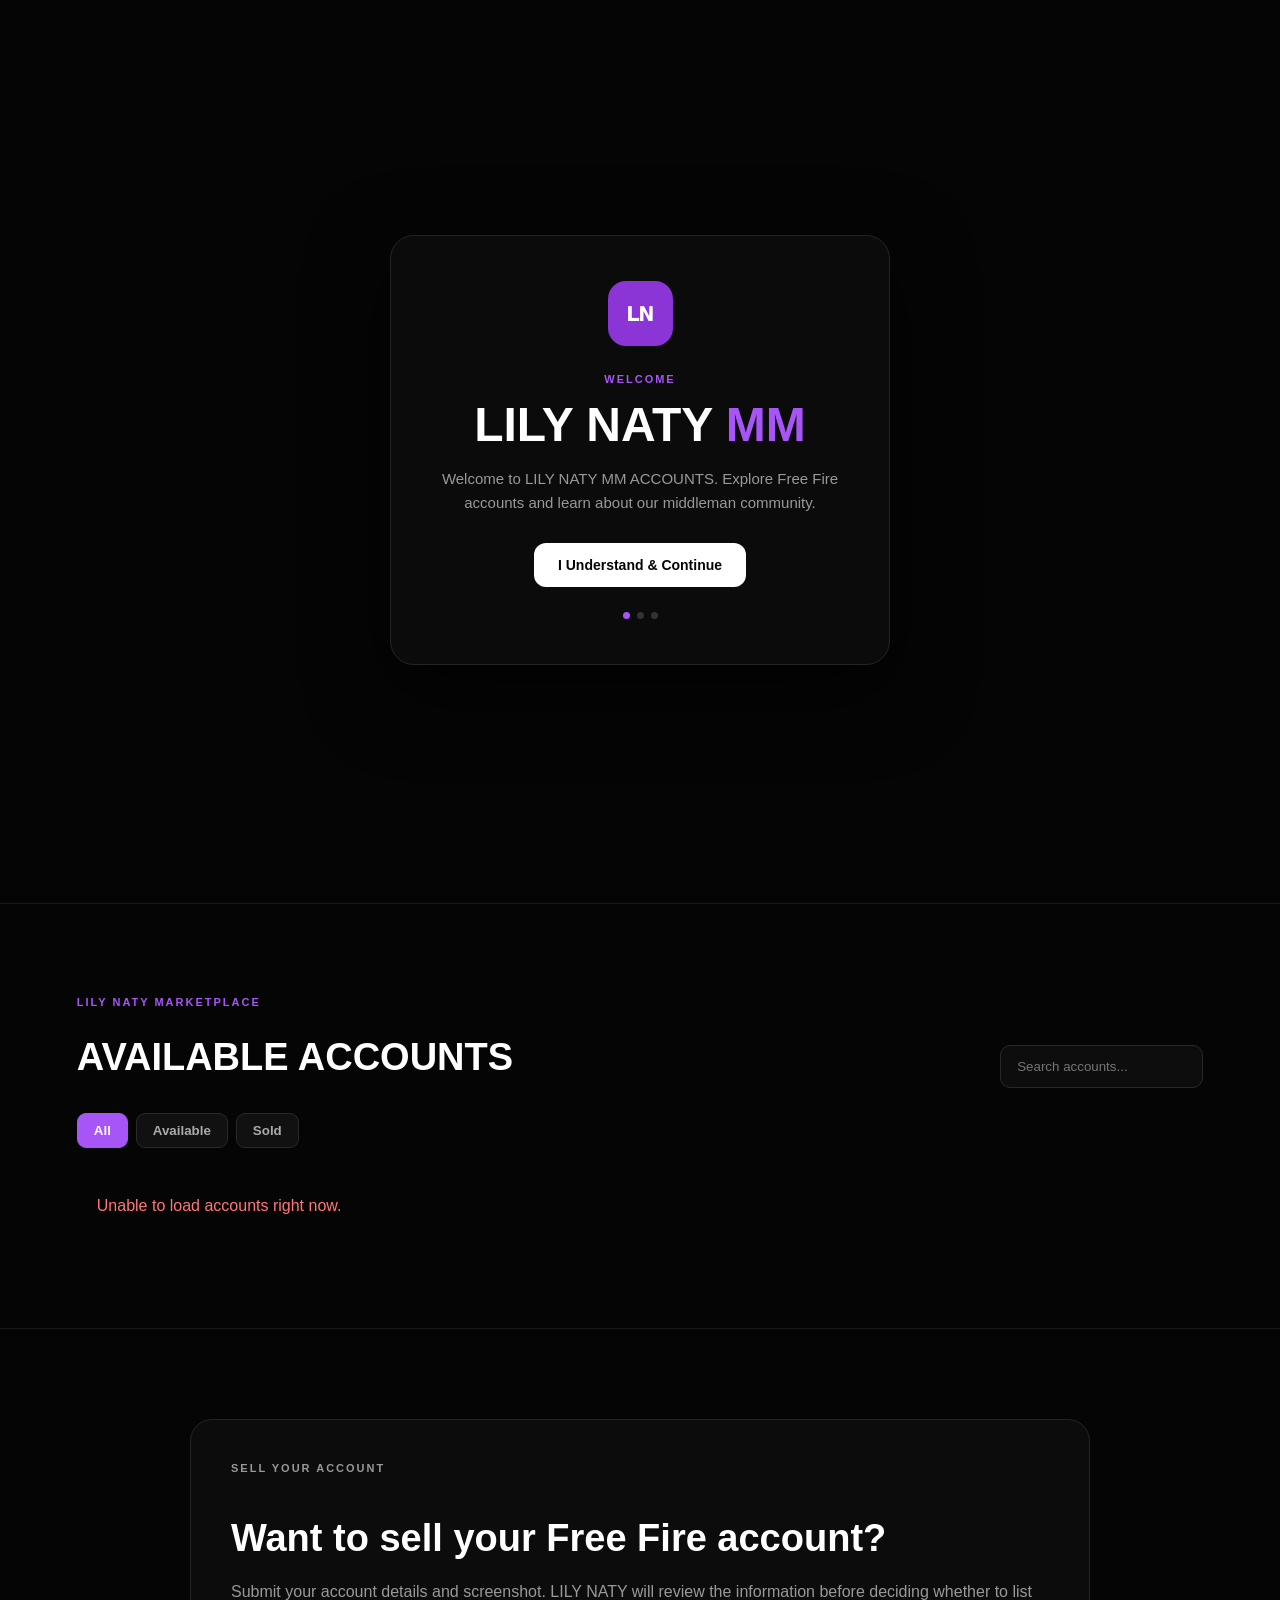
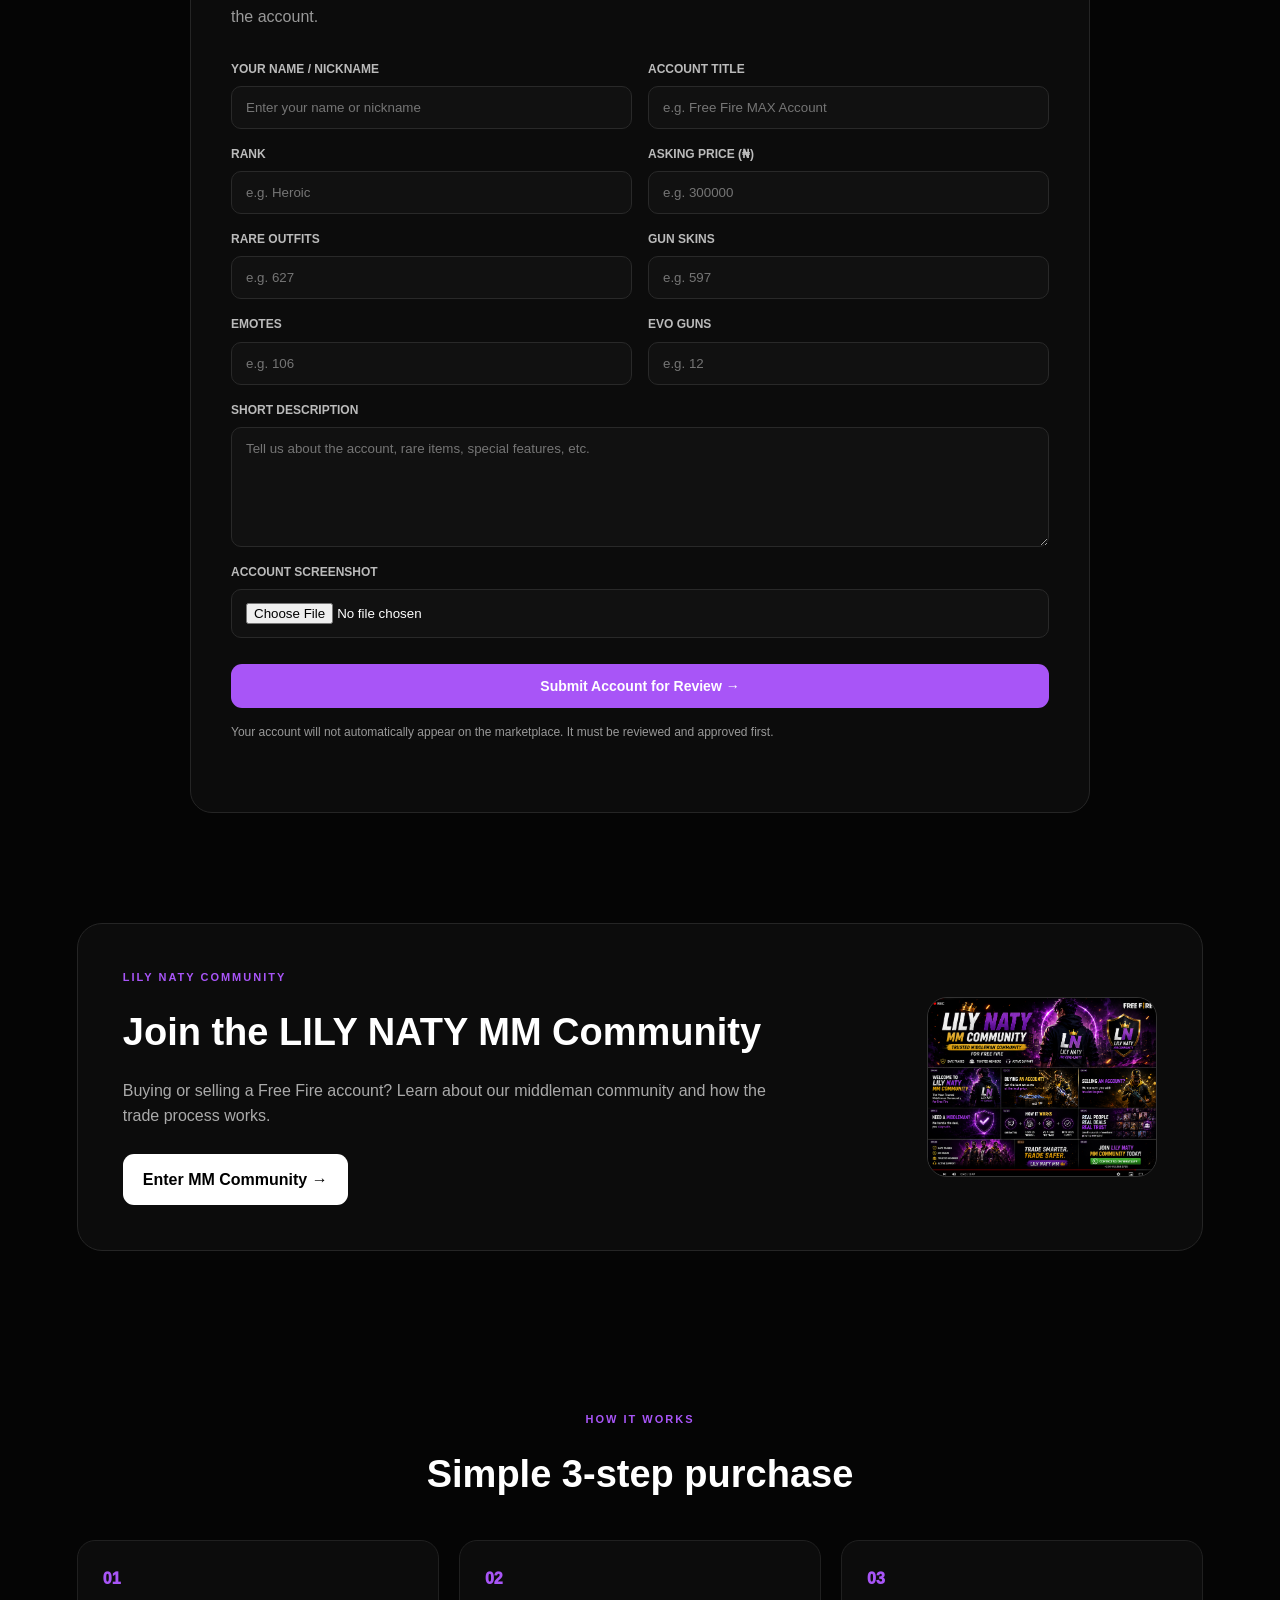
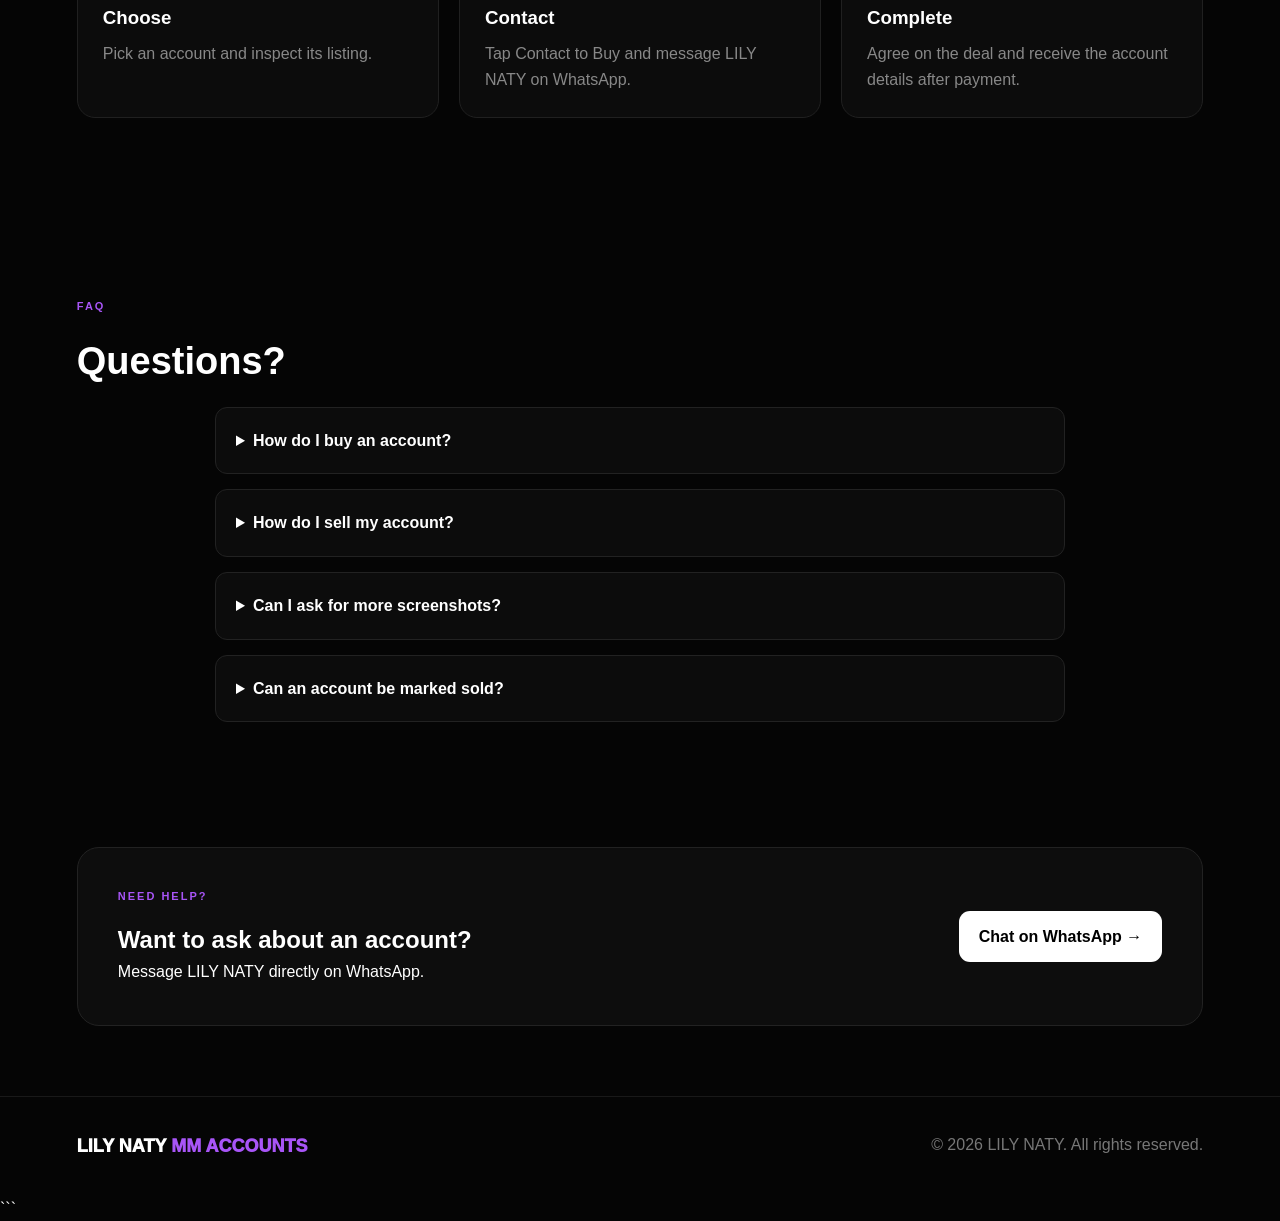
==== index.html @ 83b9478d "Update index.html" ====
```html
<!DOCTYPE html>
<html lang="en">

<head>
  <meta charset="UTF-8">

  <meta
    name="viewport"
    content="width=device-width, initial-scale=1.0"
  >

  <meta
    name="description"
    content="LILY NATY MM ACCOUNTS — Free Fire accounts marketplace."
  >

  <title>LILY NATY MM ACCOUNTS</title>

  <style>

    * {
      box-sizing: border-box;
      margin: 0;
      padding: 0;
    }

    html {
      scroll-behavior: smooth;
    }

    body {
      background: #050505;
      color: #ffffff;
      font-family: Arial, Helvetica, sans-serif;
      line-height: 1.6;
    }

    a {
      color: inherit;
    }

    /* =========================
       ONBOARDING
    ========================== */

    #onboarding {
      position: fixed;
      inset: 0;
      z-index: 99999;

      display: flex;
      align-items: center;
      justify-content: center;

      padding: 20px;
      background: #050505;
    }

    .onboarding-box {
      width: min(500px, 100%);
      padding: 45px 30px;

      text-align: center;

      background: #0b0b0b;

      border: 1px solid #242424;
      border-radius: 24px;

      box-shadow: 0 25px 80px rgba(0, 0, 0, 0.7);
    }

    .onboarding-logo {
      width: 65px;
      height: 65px;

      margin: 0 auto 25px;

      display: flex;
      align-items: center;
      justify-content: center;

      border-radius: 18px;

      background: #8b35d6;
      color: white;

      font-size: 20px;
      font-weight: 1000;
    }

    .onboarding-step {
      display: none;
    }

    .onboarding-step.active {
      display: block;
      animation: onboardingFade 0.3s ease;
    }

    @keyframes onboardingFade {
      from {
        opacity: 0;
        transform: translateY(10px);
      }

      to {
        opacity: 1;
        transform: translateY(0);
      }
    }

    .onboarding-label {
      margin-bottom: 12px;

      color: #a855f7;

      font-size: 11px;
      font-weight: 900;

      letter-spacing: 2px;
    }

    .onboarding-box h1 {
      margin-bottom: 18px;

      font-size: clamp(32px, 8vw, 48px);
      line-height: 1;
    }

    .onboarding-box h1 span {
      color: #a855f7;
    }

    .onboarding-box h2 {
      margin-bottom: 15px;
      font-size: 28px;
    }

    .onboarding-box p {
      max-width: 420px;

      margin: 0 auto 28px;

      color: #999;

      font-size: 15px;
    }

    .onboarding-button {
      padding: 14px 24px;

      border: none;
      border-radius: 12px;

      background: white;
      color: #050505;

      font-size: 14px;
      font-weight: 900;

      cursor: pointer;

      transition: 0.2s;
    }

    .onboarding-button:hover {
      background: #a855f7;
      color: white;

      transform: translateY(-2px);
    }

    .onboarding-dots {
      display: flex;
      justify-content: center;

      gap: 7px;
      margin-top: 25px;
    }

    .onboarding-dot {
      width: 7px;
      height: 7px;

      border-radius: 50%;
      background: #333;
    }

    .onboarding-dot.active {
      background: #a855f7;
    }

    /* =========================
       HEADER
    ========================== */

    header {
      position: sticky;
      top: 0;
      z-index: 1000;

      display: flex;
      align-items: center;
      justify-content: space-between;

      gap: 20px;
      padding: 18px 6%;

      background: rgba(5, 5, 5, 0.95);

      border-bottom: 1px solid #1c1c1c;

      backdrop-filter: blur(12px);
    }

    .brand {
      text-decoration: none;

      color: white;

      font-weight: 1000;
      font-size: 18px;
    }

    .brand span {
      color: #a855f7;
    }

    nav {
      display: flex;
      gap: 22px;
    }

    nav a {
      text-decoration: none;

      color: #999;

      font-size: 14px;
      font-weight: 700;

      transition: 0.2s;
    }

    nav a:hover {
      color: white;
    }

    .wa-btn {
      padding: 10px 16px;

      border-radius: 10px;

      background: white;
      color: black;

      text-decoration: none;

      font-size: 13px;
      font-weight: 900;
    }

    /* =========================
       GENERAL BUTTONS
    ========================== */

    .primary,
    .secondary {
      display: inline-flex;

      align-items: center;
      justify-content: center;

      padding: 13px 20px;

      border-radius: 11px;

      text-decoration: none;

      font-weight: 900;

      transition: 0.2s;
    }

    .primary {
      background: white;
      color: black;
    }

    .secondary {
      border: 1px solid #333;
      color: white;
    }

    .primary:hover,
    .secondary:hover {
      transform: translateY(-2px);
    }

    /* =========================
       HERO
    ========================== */

    .hero {
      min-height: 620px;

      padding: 100px 7%;

      display: flex;
      align-items: center;
      justify-content: space-between;

      gap: 50px;
    }

    .hero-copy {
      max-width: 650px;
    }

    .eyebrow {
      margin-bottom: 15px;

      color: #a855f7;

      font-size: 11px;
      font-weight: 900;

      letter-spacing: 2px;
    }

    .hero h1 {
      margin-bottom: 25px;

      font-size: clamp(45px, 8vw, 90px);

      line-height: 0.95;
    }

    .hero h1 b {
      color: #a855f7;
    }

    .hero p:not(.eyebrow) {
      max-width: 550px;

      color: #aaa;

      font-size: 16px;
    }

    .hero-actions {
      display: flex;

      gap: 12px;

      margin-top: 30px;

      flex-wrap: wrap;
    }

    /* =========================
       VISITOR COUNTER
    ========================== */

    .visitor-counter {
      display: inline-flex;

      align-items: center;
      gap: 8px;

      margin-top: 18px;
      padding: 8px 13px;

      background: #0d0d0d;

      border: 1px solid #292929;
      border-radius: 999px;

      color: #999;

      font-size: 12px;
      font-weight: 700;
    }

    .visitor-counter strong {
      color: #a855f7;
      font-size: 13px;
    }

    .visitor-counter #visitor-count {
      color: white;
      font-weight: 900;
    }

    .hero-art {
      color: #111;

      font-size: clamp(50px, 10vw, 110px);

      font-weight: 1000;

      line-height: 0.8;

      -webkit-text-stroke: 1px #333;
    }

    /* =========================
       TRUST
    ========================== */

    .trust {
      display: grid;

      grid-template-columns: repeat(4, 1fr);

      gap: 15px;

      padding: 25px 6%;

      border-top: 1px solid #191919;
      border-bottom: 1px solid #191919;
    }

    .trust > div {
      display: flex;

      align-items: center;

      gap: 12px;
    }

    .trust strong {
      color: #a855f7;
      font-size: 22px;
    }

    .trust span {
      display: flex;
      flex-direction: column;
    }

    .trust small {
      color: #777;
      font-size: 11px;
    }

    /* =========================
       ACCOUNTS
    ========================== */

    .accounts-section,
    .how,
    .faq {
      padding: 90px 6%;
    }

    .section-heading {
      display: flex;

      align-items: end;
      justify-content: space-between;

      gap: 25px;

      margin-bottom: 25px;
    }

    .section-heading h2,
    .how h2,
    .faq h2 {
      font-size: 38px;
    }

    #search {
      padding: 13px 16px;

      background: #0d0d0d;

      border: 1px solid #292929;
      border-radius: 10px;

      color: white;

      outline: none;
    }

    .filters {
      display: flex;

      gap: 8px;

      margin-bottom: 25px;
    }

    .filter {
      padding: 9px 16px;

      background: #111;

      border: 1px solid #292929;
      border-radius: 9px;

      color: #aaa;

      cursor: pointer;

      font-weight: 800;
    }

    .filter.active {
      background: #a855f7;
      border-color: #a855f7;
      color: white;
    }

    .grid {
      display: grid;

      grid-template-columns:
        repeat(auto-fit, minmax(250px, 1fr));

      gap: 20px;
    }

    .grid article {
      overflow: hidden;

      background: #0c0c0c;

      border: 1px solid #202020;
      border-radius: 18px;
    }

    .grid img {
      width: 100%;
      display: block;
    }

    .card-body {
      padding: 20px;
    }

    .card-top {
      display: flex;
      justify-content: space-between;

      margin-bottom: 10px;
    }

    .badge {
      font-size: 10px;
      font-weight: 900;
    }

    .available {
      color: #7cffad;
    }

    .sold {
      color: #ff7777;
    }

    .price {
      margin-top: 15px;

      font-size: 20px;
      font-weight: 1000;
    }

    .card-actions button {
      margin-top: 15px;

      padding: 10px 15px;

      border: none;
      border-radius: 9px;

      cursor: pointer;

      font-weight: 900;
    }

    .empty {
      margin-top: 25px;
      color: #777;
    }

    /* =========================
       SELL ACCOUNT
    ========================== */

    .sell-section {
      padding: 90px 6%;

      border-top: 1px solid #191919;
    }

    .sell-box {
      max-width: 900px;

      margin: auto;
      padding: 40px;

      background: #0c0c0c;

      border: 1px solid #252525;
      border-radius: 22px;
    }

    .sell-box h2 {
      margin-bottom: 10px;
      font-size: 38px;
    }

    .sell-box > p {
      color: #999;
      margin-bottom: 30px;
    }

    .sell-form {
      display: grid;

      grid-template-columns: 1fr 1fr;

      gap: 16px;
    }

    .sell-field {
      display: flex;
      flex-direction: column;

      gap: 7px;
    }

    .sell-field.full {
      grid-column: 1 / -1;
    }

    .sell-field label {
      color: #bbb;

      font-size: 12px;
      font-weight: 800;
    }

    .sell-field input,
    .sell-field textarea,
    .sell-field select {
      width: 100%;

      padding: 13px 14px;

      background: #111;

      border: 1px solid #292929;
      border-radius: 10px;

      color: white;

      outline: none;

      font-family: inherit;
    }

    .sell-field textarea {
      min-height: 120px;
      resize: vertical;
    }

    .sell-field input:focus,
    .sell-field textarea:focus,
    .sell-field select:focus {
      border-color: #a855f7;
    }

    .sell-submit {
      grid-column: 1 / -1;

      margin-top: 10px;

      padding: 14px 20px;

      border: none;
      border-radius: 11px;

      background: #a855f7;
      color: white;

      font-weight: 900;
      font-size: 14px;

      cursor: pointer;

      transition: 0.2s;
    }

    .sell-submit:hover {
      background: #9333d9;
      transform: translateY(-2px);
    }

    .sell-note {
      margin-top: 15px;

      color: #666;

      font-size: 12px;
    }

    .sell-success {
      display: none;

      margin-top: 20px;
      padding: 15px;

      background: rgba(124, 255, 173, 0.08);

      border: 1px solid #28704a;
      border-radius: 12px;

      color: #7cffad;

      font-weight: 700;
    }

    /* =========================
       COMMUNITY
    ========================== */

    .community-banner {
      margin: 20px 6% 70px;

      padding: 45px;

      display: flex;

      align-items: center;
      justify-content: space-between;

      gap: 30px;

      background: #0c0c0c;

      border: 1px solid #252525;
      border-radius: 25px;
    }

    .community-content {
      max-width: 650px;
    }

    .community-content h2 {
      margin-bottom: 15px;
      font-size: 38px;
    }

    .community-content p:not(.eyebrow) {
      margin-bottom: 25px;
      color: #aaa;
    }

    .community-icon {
      width: 230px;
      height: 180px;

      overflow: hidden;

      border: 1px solid #333;
      border-radius: 20px;
    }

    .community-icon img {
      width: 100%;
      height: 100%;

      display: block;

      object-fit: cover;
    }

    /* =========================
       HOW IT WORKS
    ========================== */

    .how {
      text-align: center;
    }

    .steps {
      display: grid;

      grid-template-columns: repeat(3, 1fr);

      gap: 20px;

      margin-top: 35px;

      text-align: left;
    }

    .steps article {
      padding: 25px;

      background: #0c0c0c;

      border: 1px solid #202020;
      border-radius: 18px;
    }

    .steps span {
      color: #a855f7;
      font-weight: 1000;
    }

    .steps h3 {
      margin: 12px 0 8px;
    }

    .steps p {
      color: #888;
    }

    /* =========================
       FAQ
    ========================== */

    .faq details {
      max-width: 850px;

      margin: 15px auto;

      padding: 20px;

      background: #0c0c0c;

      border: 1px solid #222;
      border-radius: 12px;
    }

    .faq summary {
      cursor: pointer;
      font-weight: 900;
    }

    .faq details p {
      margin-top: 12px;
      color: #999;
    }

    /* =========================
       CONTACT
    ========================== */

    .contact-banner {
      margin: 20px 6% 70px;

      padding: 40px;

      display: flex;

      align-items: center;
      justify-content: space-between;

      gap: 20px;

      background: #0d0d0d;

      border: 1px solid #222;
      border-radius: 22px;
    }

    /* =========================
       FOOTER
    ========================== */

    footer {
      padding: 35px 6%;

      display: flex;

      justify-content: space-between;

      gap: 15px;

      border-top: 1px solid #191919;

      color: #777;
    }

    /* =========================
       MODAL
    ========================== */

    #modal {
      position: fixed;

      inset: 0;

      z-index: 5000;

      display: none;

      align-items: center;
      justify-content: center;

      padding: 20px;

      background: rgba(0, 0, 0, 0.8);
    }

    #modal.open {
      display: flex;
    }

    .modal-card {
      position: relative;

      width: min(850px, 100%);

      max-height: 90vh;

      overflow: auto;

      padding: 20px;

      background: #0c0c0c;

      border: 1px solid #333;
      border-radius: 20px;
    }

    .modal-card > img {
      width: 100%;

      max-height: 450px;

      object-fit: contain;
    }

    .close {
      position: absolute;

      top: 12px;
      right: 12px;

      z-index: 2;

      width: 38px;
      height: 38px;

      border: none;
      border-radius: 50%;

      background: white;
      color: black;

      font-size: 25px;

      cursor: pointer;
    }

    .modal-info {
      padding: 20px 5px 5px;
    }

    /* =========================
       MOBILE
    ========================== */

    @media (max-width: 800px) {

      nav {
        display: none;
      }

      .hero {
        flex-direction: column;

        align-items: flex-start;

        padding-top: 70px;
      }

      .hero-art {
        display: none;
      }

      .trust {
        grid-template-columns: 1fr 1fr;
      }

      .community-banner {
        flex-direction: column;

        align-items: flex-start;

        padding: 30px;
      }

      .community-icon {
        width: 100%;
        height: 220px;
      }

      .steps {
        grid-template-columns: 1fr;
      }

      .contact-banner {
        flex-direction: column;

        align-items: flex-start;
      }

      footer {
        flex-direction: column;
      }

      .sell-form {
        grid-template-columns: 1fr;
      }

      .sell-field.full {
        grid-column: auto;
      }
    }

    @media (max-width: 500px) {

      .trust {
        grid-template-columns: 1fr;
      }

      .section-heading {
        flex-direction: column;
        align-items: flex-start;
      }

      #search {
        width: 100%;
      }

      .community-content h2 {
        font-size: 29px;
      }

      .hero {
        min-height: 550px;
      }

      .sell-box {
        padding: 25px;
      }
    }

  </style>

</head>

<body>

  <!-- =========================
       ONBOARDING
  ========================== -->

  <div id="onboarding">

    <div class="onboarding-box">

      <div class="onboarding-step active">

        <div class="onboarding-logo">
          LN
        </div>

        <div class="onboarding-label">
          WELCOME
        </div>

        <h1>
          LILY NATY <span>MM</span>
        </h1>

        <p>
          Welcome to LILY NATY MM ACCOUNTS.
          Explore Free Fire accounts and learn about
          our middleman community.
        </p>

        <button
          class="onboarding-button"
          onclick="nextOnboarding()"
        >
          I Understand & Continue
        </button>

      </div>

      <div class="onboarding-step">

        <div class="onboarding-label">
          MM COMMUNITY
        </div>

        <h2>
          How Our MM Works
        </h2>

        <p>
          A middleman helps coordinate communication
          between the buyer and seller during an agreed
          trade. Always confirm account details and
          trade terms before proceeding.
        </p>

        <button
          class="onboarding-button"
          onclick="nextOnboarding()"
        >
          Next →
        </button>

      </div>

      <div class="onboarding-step">

        <div class="onboarding-label">
          READY
        </div>

        <h2>
          You're All Set
        </h2>

        <p>
          Browse available accounts, check their details,
          or visit the LILY NATY MM Community.
        </p>

        <button
          class="onboarding-button"
          onclick="finishOnboarding()"
        >
          Enter LILY NATY MM →
        </button>

      </div>

      <div class="onboarding-dots">

        <span class="onboarding-dot active"></span>
        <span class="onboarding-dot"></span>
        <span class="onboarding-dot"></span>

      </div>

    </div>

  </div>

  <!-- =========================
       HEADER
  ========================== -->

  <header>

    <a class="brand" href="#home">
      LILY NATY <span>MM ACCOUNTS</span>
    </a>

    <nav>

      <a href="#home">Home</a>

      <a href="#accounts">Accounts</a>

      <a href="#sell">Sell Account</a>

      <a href="#community">MM Community</a>

      <a href="#how">How It Works</a>

      <a href="#faq">FAQ</a>

    </nav>

    <a
      class="wa-btn"
      data-whatsapp
      href="#"
    >
      WhatsApp
    </a>

  </header>

  <!-- =========================
       HERO
  ========================== -->

  <section id="home" class="hero">

    <div class="hero-copy">

      <p class="eyebrow">
        TRUSTED • FAST • FREE FIRE ONLY
      </p>

      <h1>
        PREMIUM <b>FREE FIRE</b><br>
        ACCOUNTS
      </h1>

      <p>
        Browse available accounts, check the screenshots
        and contact LILY NATY directly to buy.
      </p>

      <div class="hero-actions">

        <a
          class="primary"
          href="#accounts"
        >
          View Accounts
        </a>

        <a
          class="secondary"
          href="#sell"
        >
          Sell Your Account →
        </a>

        <a
          class="secondary"
          data-whatsapp
          href="#"
        >
          Contact on WhatsApp
        </a>

      </div>

      <!-- VISITOR COUNTER -->

      <div class="visitor-counter">
        👥 <strong>Visitors:</strong>
        <span id="visitor-count">Loading...</span>
      </div>

    </div>

    <div class="hero-art">
      FREE<br>
      FIRE
    </div>

  </section>

  <!-- =========================
       TRUST
  ========================== -->

  <section class="trust">

    <div>
      <strong>✓</strong>

      <span>
        <b>Verified Listings</b>
        <small>Account details shown clearly</small>
      </span>
    </div>

    <div>
      <strong>⚡</strong>

      <span>
        <b>Fast Response</b>
        <small>Contact directly on WhatsApp</small>
      </span>
    </div>

    <div>
      <strong>₦</strong>

      <span>
        <b>Clear Prices</b>
        <small>No hidden price on listings</small>
      </span>
    </div>

    <div>
      <strong>◉</strong>

      <span>
        <b>Free Fire Only</b>
        <small>Focused marketplace</small>
      </span>
    </div>

  </section>

  <!-- =========================
       ACCOUNTS
  ========================== -->

  <section
    id="accounts"
    class="accounts-section"
  >

    <div class="section-heading">

      <div>

        <p class="eyebrow">
          LILY NATY MARKETPLACE
        </p>

        <h2>
          AVAILABLE ACCOUNTS
        </h2>

      </div>

      <input
        id="search"
        type="search"
        placeholder="Search accounts..."
      >

    </div>

    <div class="filters">

      <button
        class="filter active"
        data-filter="all"
      >
        All
      </button>

      <button
        class="filter"
        data-filter="available"
      >
        Available
      </button>

      <button
        class="filter"
        data-filter="sold"
      >
        Sold
      </button>

    </div>

    <div
      id="accountGrid"
      class="grid"
    ></div>

    <p
      id="empty"
      class="empty"
      hidden
    >
      No accounts match your search.
    </p>

  </section>

  <!-- =========================
       SELL YOUR ACCOUNT
  ========================== -->

  <section
    id="sell"
    class="sell-section"
  >

    <div class="sell-box">

      <p class="eyebrow">
        SELL YOUR ACCOUNT
      </p>

      <h2>
        Want to sell your Free Fire account?
      </h2>

      <p>
        Submit your account details and screenshot.
        LILY NATY will review the information before
        deciding whether to list the account.
      </p>

      <form
        class="sell-form"
        id="sellerForm"
      >

        <div class="sell-field">

          <label for="sellerName">
            YOUR NAME / NICKNAME
          </label>

          <input
            id="sellerName"
            type="text"
            placeholder="Enter your name or nickname"
            required
          >

        </div>

        <div class="sell-field">

          <label for="accountTitle">
            ACCOUNT TITLE
          </label>

          <input
            id="accountTitle"
            type="text"
            placeholder="e.g. Free Fire MAX Account"
            required
          >

        </div>

        <div class="sell-field">

          <label for="accountRank">
            RANK
          </label>

          <input
            id="accountRank"
            type="text"
            placeholder="e.g. Heroic"
            required
          >

        </div>

        <div class="sell-field">

          <label for="accountPrice">
            ASKING PRICE (₦)
          </label>

          <input
            id="accountPrice"
            type="number"
            placeholder="e.g. 300000"
            min="0"
            required
          >

        </div>

        <div class="sell-field">

          <label for="rareOutfits">
            RARE OUTFITS
          </label>

          <input
            id="rareOutfits"
            type="number"
            placeholder="e.g. 627"
            min="0"
            required
          >

        </div>

        <div class="sell-field">

          <label for="gunskins">
            GUN SKINS
          </label>

          <input
            id="gunskins"
            type="number"
            placeholder="e.g. 597"
            min="0"
            required
          >

        </div>

        <div class="sell-field">

          <label for="emotes">
            EMOTES
          </label>

          <input
            id="emotes"
            type="number"
            placeholder="e.g. 106"
            min="0"
            required
          >

        </div>

        <div class="sell-field">

          <label for="evoGuns">
            EVO GUNS
          </label>

          <input
            id="evoGuns"
            type="number"
            placeholder="e.g. 12"
            min="0"
            required
          >

        </div>

        <div class="sell-field full">

          <label for="accountDescription">
            SHORT DESCRIPTION
          </label>

          <textarea
            id="accountDescription"
            placeholder="Tell us about the account, rare items, special features, etc."
            required
          ></textarea>

        </div>

        <div class="sell-field full">

          <label for="accountScreenshot">
            ACCOUNT SCREENSHOT
          </label>

          <input
            id="accountScreenshot"
            type="file"
            accept="image/*"
            required
          >

        </div>

        <button
          type="submit"
          class="sell-submit"
        >
          Submit Account for Review →
        </button>

      </form>

      <div
        id="sellSuccess"
        class="sell-success"
      >
        Your account information has been prepared.
        WhatsApp will open so you can send the details
        to LILY NATY for review.
      </div>

      <p class="sell-note">
        Your account will not automatically appear on the
        marketplace. It must be reviewed and approved first.
      </p>

    </div>

  </section>

  <!-- =========================
       COMMUNITY
  ========================== -->

  <section
    id="community"
    class="community-banner"
  >

    <div class="community-content">

      <p class="eyebrow">
        LILY NATY COMMUNITY
      </p>

      <h2>
        Join the LILY NATY MM Community
      </h2>

      <p>
        Buying or selling a Free Fire account?
        Learn about our middleman community and
        how the trade process works.
      </p>

      <a
        class="primary"
        href="community.html"
      >
        Enter MM Community →
      </a>

    </div>

    <div class="community-icon">

      <img
        src="lily-naty-community.png"
        alt="LILY NATY MM Community"
      >

    </div>

  </section>

  <!-- =========================
       HOW IT WORKS
  ========================== -->

  <section
    id="how"
    class="how"
  >

    <p class="eyebrow">
      HOW IT WORKS
    </p>

    <h2>
      Simple 3-step purchase
    </h2>

    <div class="steps">

      <article>

        <span>01</span>

        <h3>Choose</h3>

        <p>
          Pick an account and inspect its listing.
        </p>

      </article>

      <article>

        <span>02</span>

        <h3>Contact</h3>

        <p>
          Tap Contact to Buy and message
          LILY NATY on WhatsApp.
        </p>

      </article>

      <article>

        <span>03</span>

        <h3>Complete</h3>

        <p>
          Agree on the deal and receive the
          account details after payment.
        </p>

      </article>

    </div>

  </section>

  <!-- =========================
       FAQ
  ========================== -->

  <section
    id="faq"
    class="faq"
  >

    <p class="eyebrow">
      FAQ
    </p>

    <h2>
      Questions?
    </h2>

    <details>

      <summary>
        How do I buy an account?
      </summary>

      <p>
        Open an account listing and tap Contact to Buy.
        WhatsApp will open with the account number
        pre-filled.
      </p>

    </details>

    <details>

      <summary>
        How do I sell my account?
      </summary>

      <p>
        Scroll to Sell Your Account, fill in the form,
        choose your screenshot and submit the form.
        WhatsApp will open with your account information
        ready to send for review.
      </p>

    </details>

    <details>

      <summary>
        Can I ask for more screenshots?
      </summary>

      <p>
        Yes. Message LILY NATY before buying and
        request any extra proof or details you need.
      </p>

    </details>

    <details>

      <summary>
        Can an account be marked sold?
      </summary>

      <p>
        Yes. Update the listing data in
        <code>script.js</code> and set its status
        to <code>sold</code>.
      </p>

    </details>

  </section>

  <!-- =========================
       CONTACT
  ========================== -->

  <section class="contact-banner">

    <div>

      <p class="eyebrow">
        NEED HELP?
      </p>

      <h2>
        Want to ask about an account?
      </h2>

      <p>
        Message LILY NATY directly on WhatsApp.
      </p>

    </div>

    <a
      class="primary"
      data-whatsapp
      href="#"
    >
      Chat on WhatsApp →
    </a>

  </section>

  <!-- =========================
       FOOTER
  ========================== -->

  <footer>

    <div class="brand">
      LILY NATY <span>MM ACCOUNTS</span>
    </div>

    <p>
      © 2026 LILY NATY. All rights reserved.
    </p>

  </footer>

  <!-- =========================
       MODAL
  ========================== -->

  <div id="modal">

    <div class="modal-card">

      <button
        id="closeModal"
        class="close"
      >
        ×
      </button>

      <img
        id="modalImg"
        src=""
        alt="Free Fire account screenshot"
      >

      <div class="modal-info">

        <span
          id="modalStatus"
          class="badge"
        ></span>

        <h2 id="modalTitle"></h2>

        <div
          id="modalPrice"
          class="price"
        ></div>

        <p id="modalDescription"></p>

        <a
          id="modalWhatsApp"
          class="primary"
          href="#"
        >
          Contact to Buy on WhatsApp
        </a>

      </div>

    </div>

  </div>

  <!-- =========================
       ONBOARDING SCRIPT
  ========================== -->

  <script>

    let onboardingStep = 0;

    const onboardingSteps =
      document.querySelectorAll(
        ".onboarding-step"
      );

    const onboardingDots =
      document.querySelectorAll(
        ".onboarding-dot"
      );

    function showOnboardingStep() {

      onboardingSteps.forEach(
        (step, index) => {

          step.classList.toggle(
            "active",
            index === onboardingStep
          );

        }
      );

      onboardingDots.forEach(
        (dot, index) => {

          dot.classList.toggle(
            "active",
            index === onboardingStep
          );

        }
      );

    }

    function nextOnboarding() {

      if (
        onboardingStep <
        onboardingSteps.length - 1
      ) {

        onboardingStep++;

        showOnboardingStep();

      }

    }

    function finishOnboarding() {

      localStorage.setItem(
        "lilyNatyOnboardingComplete",
        "true"
      );

      document.getElementById(
        "onboarding"
      ).style.display = "none";

    }

    window.addEventListener(
      "DOMContentLoaded",
      function () {

        const completed =
          localStorage.getItem(
            "lilyNatyOnboardingComplete"
          );

        if (completed === "true") {

          document.getElementById(
            "onboarding"
          ).style.display = "none";

        }

      }
    );

  </script>

  <!-- ACCOUNT SCRIPT -->

  <script src="script.js"></script>

  <!-- GOATCOUNTER -->

  <script>
    var t = setInterval(function () {

      if (
        window.goatcounter &&
        window.goatcounter.visit_count
      ) {

        clearInterval(t);

        window.goatcounter.visit_count({
          path: "TOTAL",
          append: "#visitor-count",
          type: "html",
          no_branding: true,
          style: `
            div {
              display: inline;
              background: transparent;
              border: none;
              padding: 0;
              margin: 0;
              color: white;
              font-size: 12px;
              font-weight: 900;
            }
          `
        });

      }

    }, 100);

  </script>

  <script
    data-goatcounter="https://lilynatymm.goatcounter.com/count"
    async
    src="//gc.zgo.at/count.js"
  ></script>

</body>

</html>
```
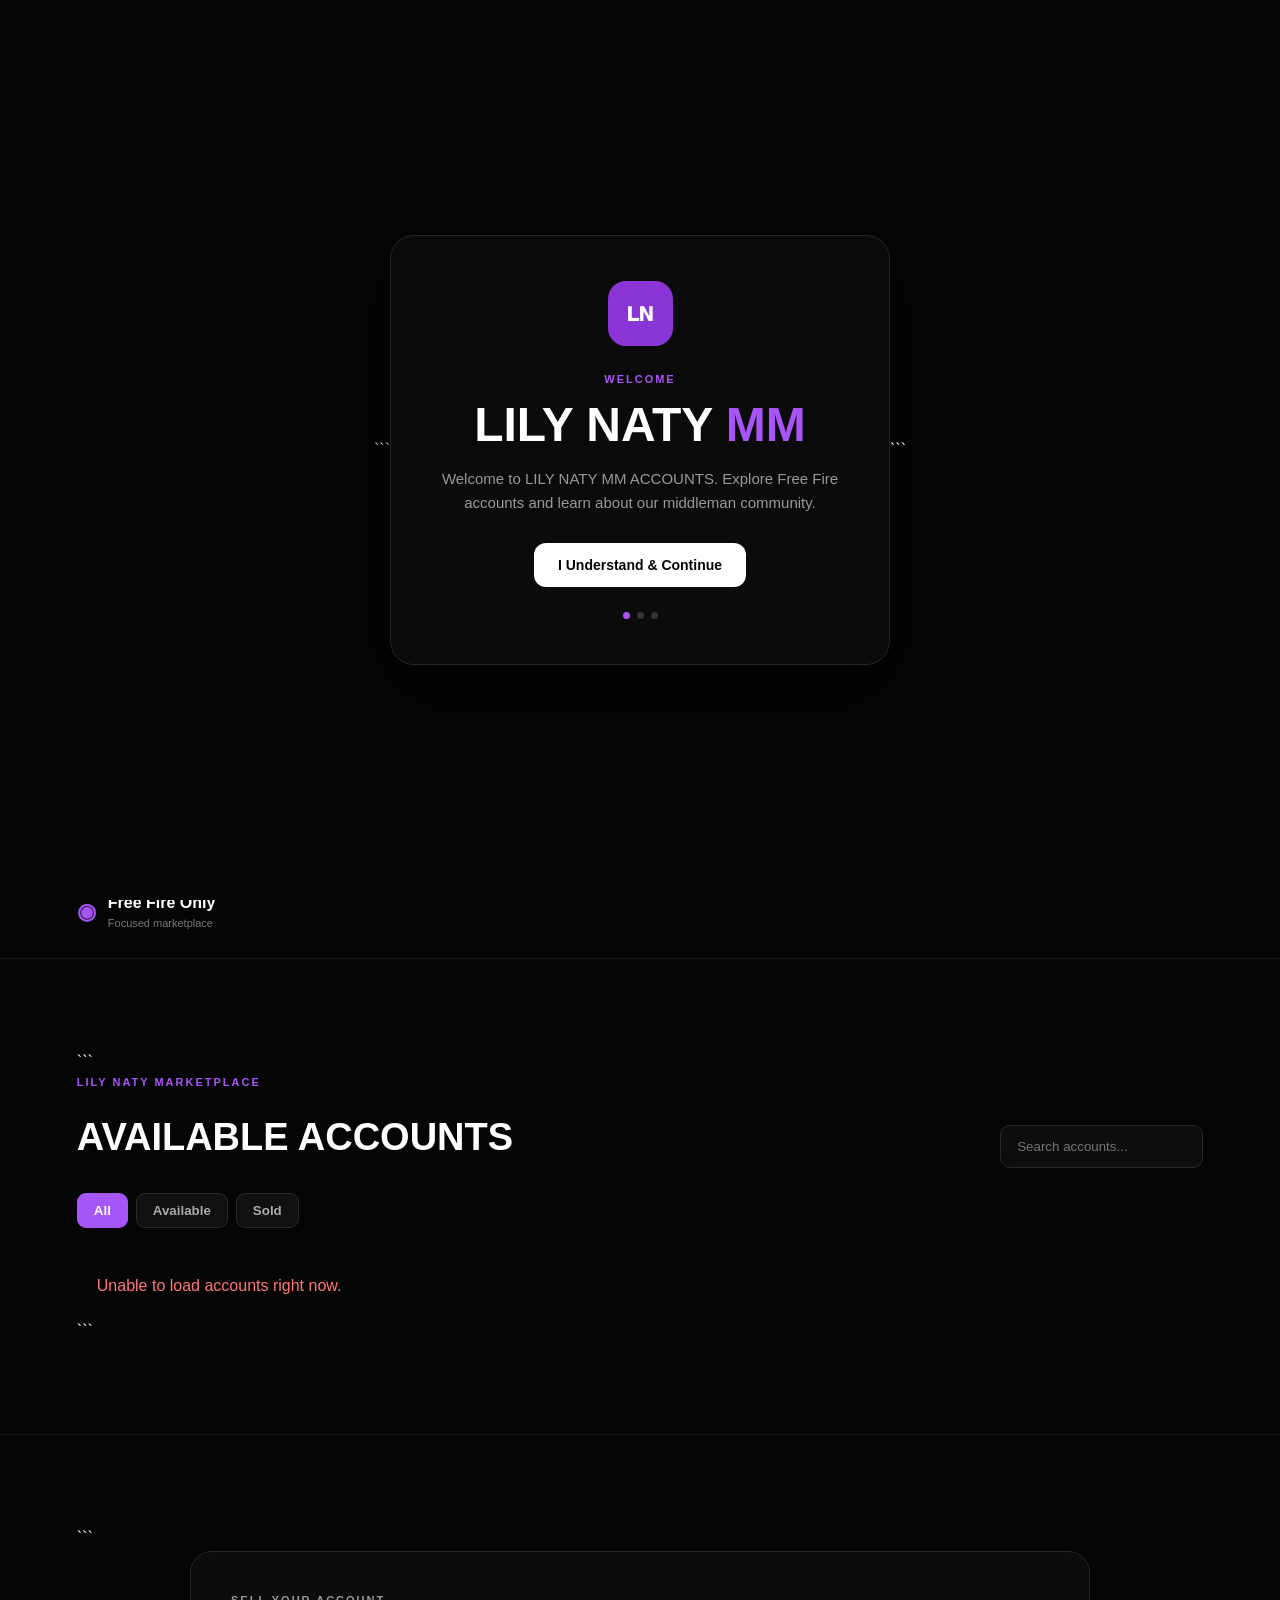
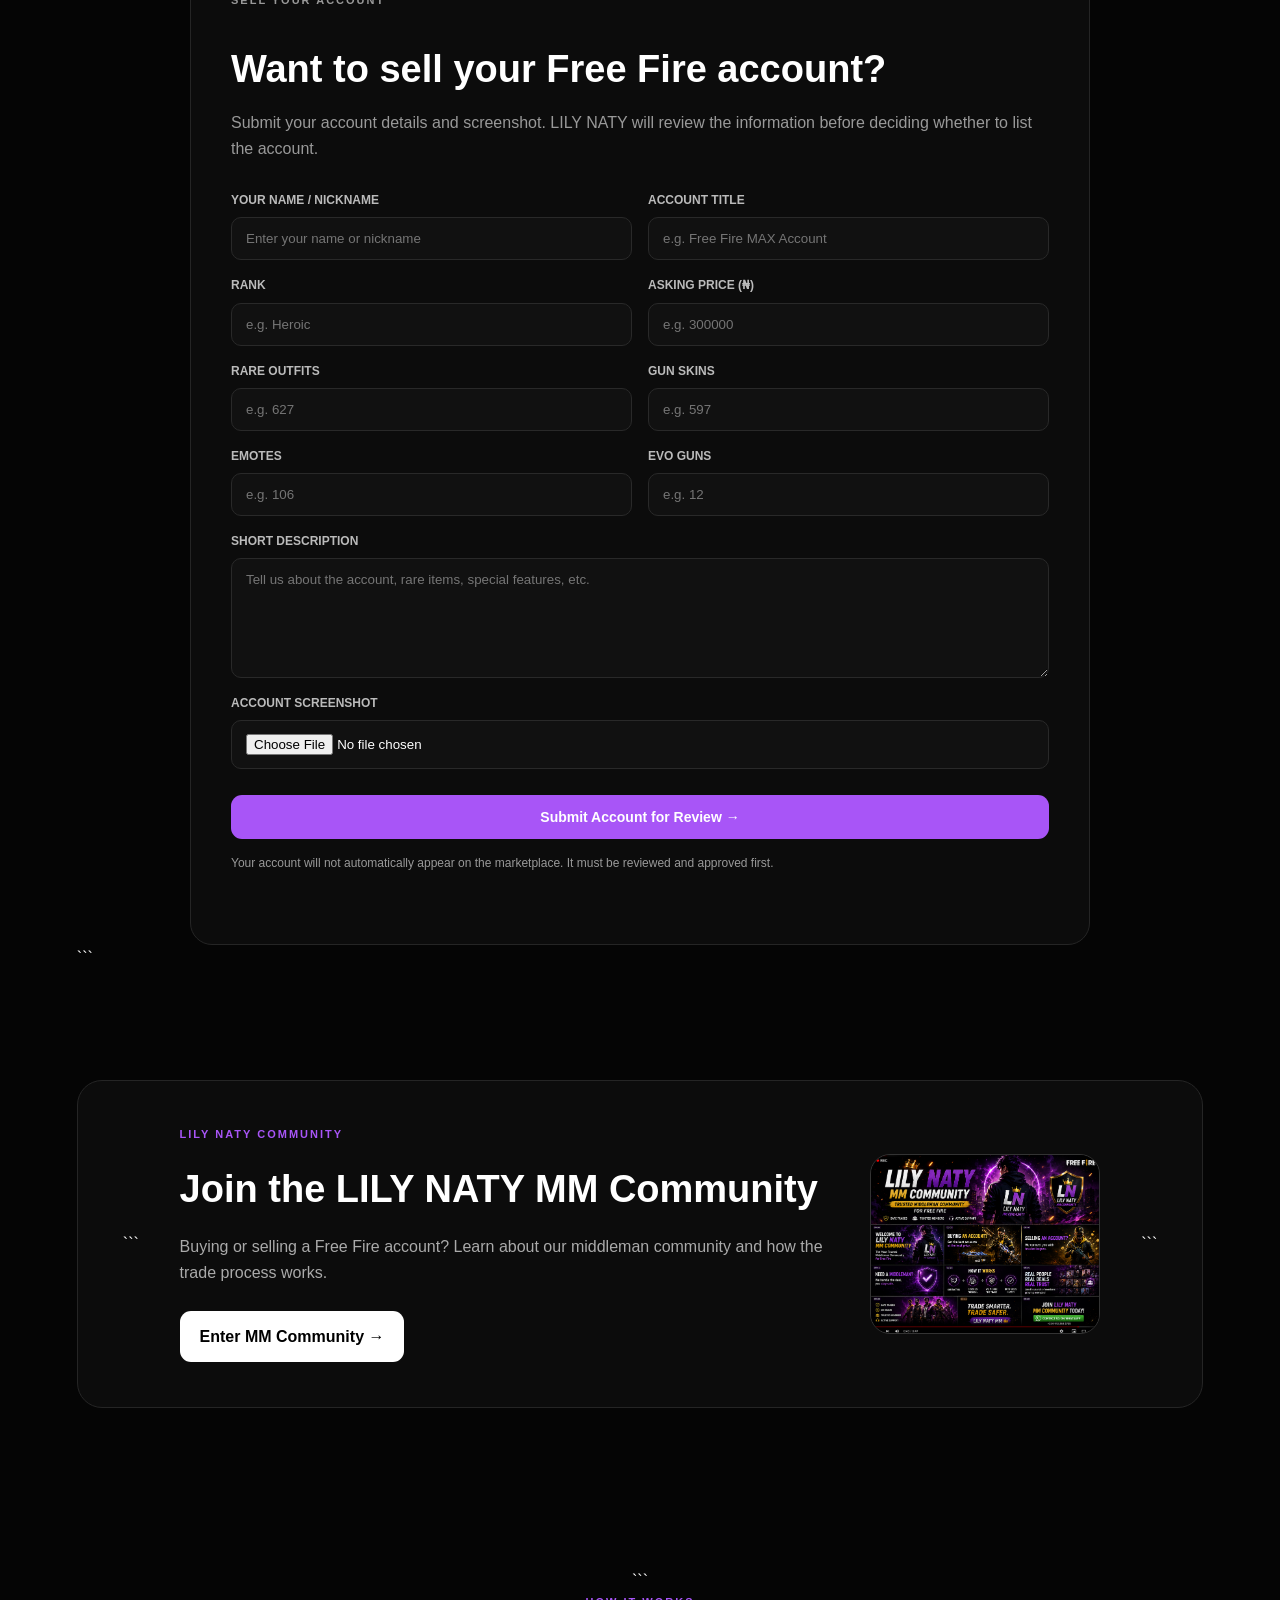
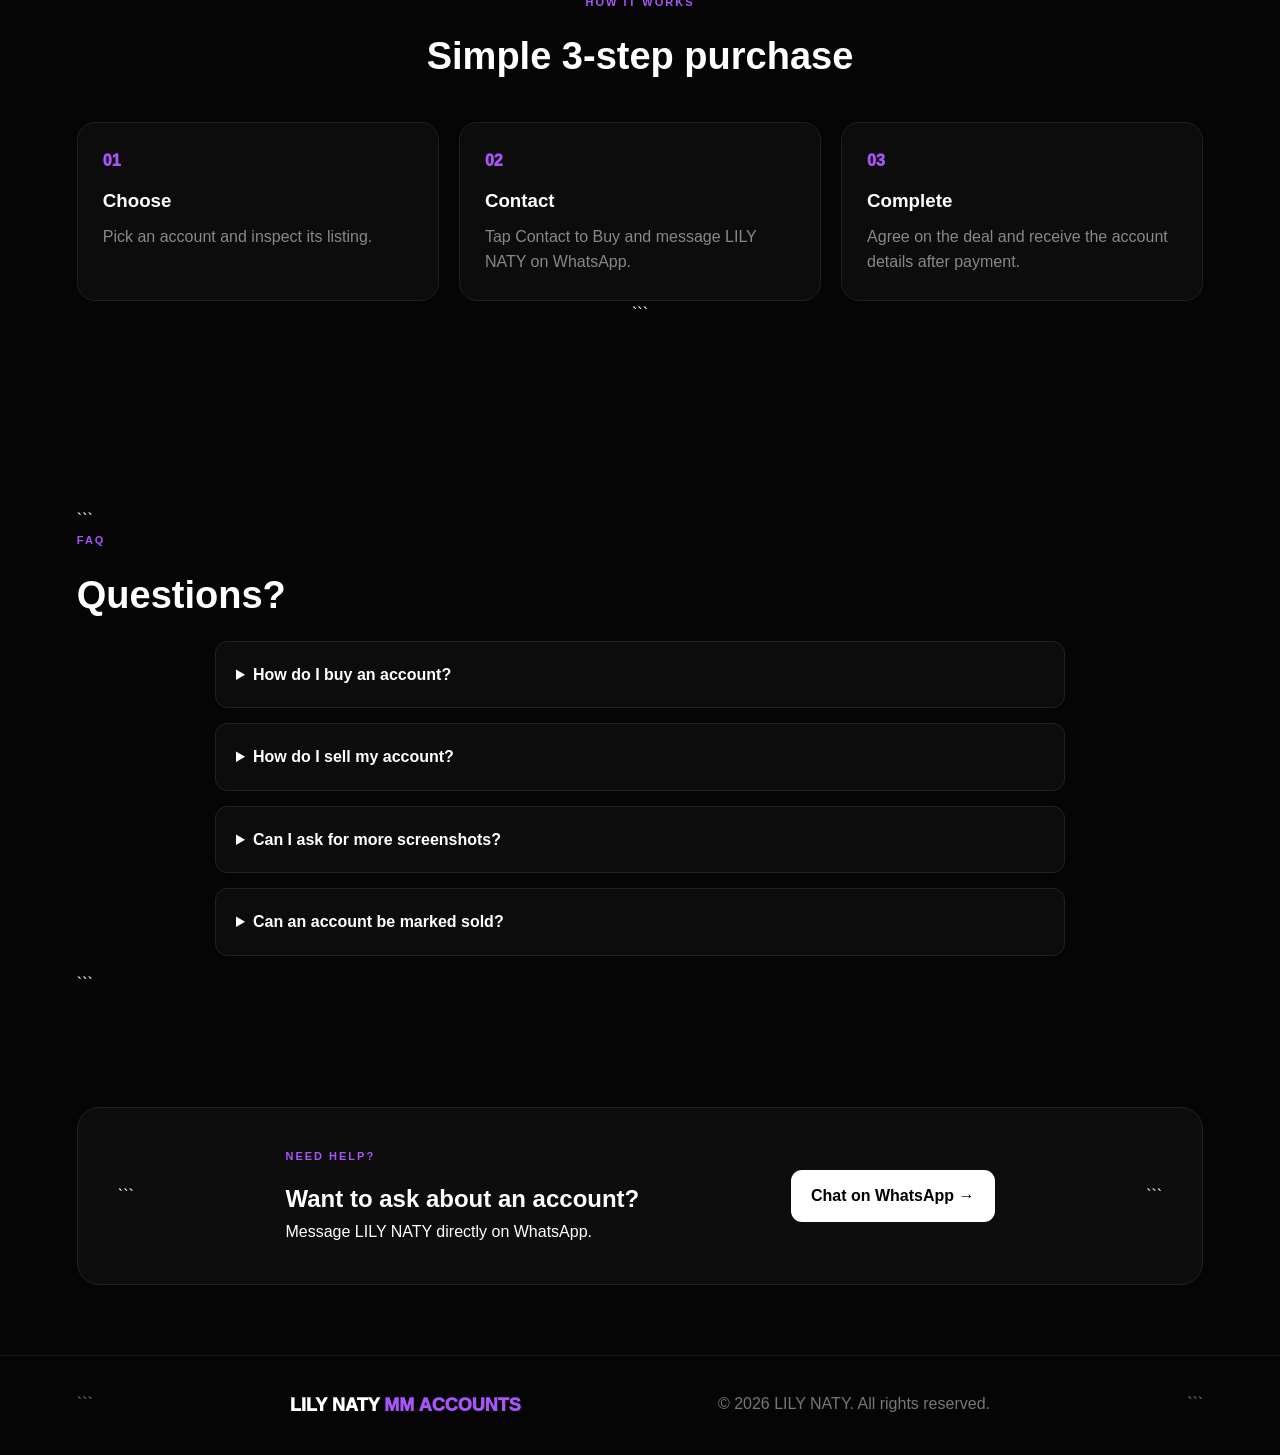
==== commit 73d2009f: "Update index.html" ====
--- a/index.html
+++ b/index.html
@@ -1,19 +1,21 @@
-```html
 <!DOCTYPE html>
+
 <html lang="en">
 
 <head>
   <meta charset="UTF-8">
 
-  <meta
-    name="viewport"
-    content="width=device-width, initial-scale=1.0"
-  >
-
-  <meta
-    name="description"
-    content="LILY NATY MM ACCOUNTS — Free Fire accounts marketplace."
-  >
+<meta
+name="viewport"
+content="width=device-width, initial-scale=1.0"
+
+>
+
+<meta
+name="description"
+content="LILY NATY MM ACCOUNTS — Free Fire accounts marketplace."
+
+>
 
   <title>LILY NATY MM ACCOUNTS</title>
 
@@ -263,6 +265,44 @@
     }
 
     /* =========================
+       VISITOR COUNTER
+    ========================== */
+
+    .visitor-counter {
+      margin: 20px 6% 0;
+      padding: 14px 20px;
+
+      display: flex;
+      align-items: center;
+      justify-content: center;
+
+      gap: 10px;
+
+      background: #0c0c0c;
+
+      border: 1px solid #252525;
+      border-radius: 14px;
+
+      color: #aaa;
+
+      font-size: 13px;
+      font-weight: 800;
+
+      text-align: center;
+    }
+
+    .visitor-counter-icon {
+      color: #a855f7;
+      font-size: 18px;
+    }
+
+    #visitorCount {
+      color: white;
+      font-size: 16px;
+      font-weight: 1000;
+    }
+
+    /* =========================
        GENERAL BUTTONS
     ========================== */
 
@@ -358,40 +398,6 @@
       margin-top: 30px;
 
       flex-wrap: wrap;
-    }
-
-    /* =========================
-       VISITOR COUNTER
-    ========================== */
-
-    .visitor-counter {
-      display: inline-flex;
-
-      align-items: center;
-      gap: 8px;
-
-      margin-top: 18px;
-      padding: 8px 13px;
-
-      background: #0d0d0d;
-
-      border: 1px solid #292929;
-      border-radius: 999px;
-
-      color: #999;
-
-      font-size: 12px;
-      font-weight: 700;
-    }
-
-    .visitor-counter strong {
-      color: #a855f7;
-      font-size: 13px;
-    }
-
-    .visitor-counter #visitor-count {
-      color: white;
-      font-weight: 900;
     }
 
     .hero-art {
@@ -1053,6 +1059,11 @@
       .sell-box {
         padding: 25px;
       }
+
+      .visitor-counter {
+        margin-left: 4%;
+        margin-right: 4%;
+      }
     }
 
   </style>
@@ -1067,96 +1078,98 @@
 
   <div id="onboarding">
 
-    <div class="onboarding-box">
-
-      <div class="onboarding-step active">
-
-        <div class="onboarding-logo">
-          LN
-        </div>
-
-        <div class="onboarding-label">
-          WELCOME
-        </div>
-
-        <h1>
-          LILY NATY <span>MM</span>
-        </h1>
-
-        <p>
-          Welcome to LILY NATY MM ACCOUNTS.
-          Explore Free Fire accounts and learn about
-          our middleman community.
-        </p>
-
-        <button
-          class="onboarding-button"
-          onclick="nextOnboarding()"
-        >
-          I Understand & Continue
-        </button>
-
-      </div>
-
-      <div class="onboarding-step">
-
-        <div class="onboarding-label">
-          MM COMMUNITY
-        </div>
-
-        <h2>
-          How Our MM Works
-        </h2>
-
-        <p>
-          A middleman helps coordinate communication
-          between the buyer and seller during an agreed
-          trade. Always confirm account details and
-          trade terms before proceeding.
-        </p>
-
-        <button
-          class="onboarding-button"
-          onclick="nextOnboarding()"
-        >
-          Next →
-        </button>
-
-      </div>
-
-      <div class="onboarding-step">
-
-        <div class="onboarding-label">
-          READY
-        </div>
-
-        <h2>
-          You're All Set
-        </h2>
-
-        <p>
-          Browse available accounts, check their details,
-          or visit the LILY NATY MM Community.
-        </p>
-
-        <button
-          class="onboarding-button"
-          onclick="finishOnboarding()"
-        >
-          Enter LILY NATY MM →
-        </button>
-
-      </div>
-
-      <div class="onboarding-dots">
-
-        <span class="onboarding-dot active"></span>
-        <span class="onboarding-dot"></span>
-        <span class="onboarding-dot"></span>
-
-      </div>
-
+```
+<div class="onboarding-box">
+
+  <div class="onboarding-step active">
+
+    <div class="onboarding-logo">
+      LN
     </div>
+
+    <div class="onboarding-label">
+      WELCOME
+    </div>
+
+    <h1>
+      LILY NATY <span>MM</span>
+    </h1>
+
+    <p>
+      Welcome to LILY NATY MM ACCOUNTS.
+      Explore Free Fire accounts and learn about
+      our middleman community.
+    </p>
+
+    <button
+      class="onboarding-button"
+      onclick="nextOnboarding()"
+    >
+      I Understand & Continue
+    </button>
+
+  </div>
+
+  <div class="onboarding-step">
+
+    <div class="onboarding-label">
+      MM COMMUNITY
+    </div>
+
+    <h2>
+      How Our MM Works
+    </h2>
+
+    <p>
+      A middleman helps coordinate communication
+      between the buyer and seller during an agreed
+      trade. Always confirm account details and
+      trade terms before proceeding.
+    </p>
+
+    <button
+      class="onboarding-button"
+      onclick="nextOnboarding()"
+    >
+      Next →
+    </button>
+
+  </div>
+
+  <div class="onboarding-step">
+
+    <div class="onboarding-label">
+      READY
+    </div>
+
+    <h2>
+      You're All Set
+    </h2>
+
+    <p>
+      Browse available accounts, check their details,
+      or visit the LILY NATY MM Community.
+    </p>
+
+    <button
+      class="onboarding-button"
+      onclick="finishOnboarding()"
+    >
+      Enter LILY NATY MM →
+    </button>
+
+  </div>
+
+  <div class="onboarding-dots">
+
+    <span class="onboarding-dot active"></span>
+    <span class="onboarding-dot"></span>
+    <span class="onboarding-dot"></span>
+
+  </div>
+
+</div>
+```
 
   </div>
 
@@ -1166,97 +1179,116 @@
 
   <header>
 
-    <a class="brand" href="#home">
-      LILY NATY <span>MM ACCOUNTS</span>
+```
+<a class="brand" href="#home">
+  LILY NATY <span>MM ACCOUNTS</span>
+</a>
+
+<nav>
+
+  <a href="#home">Home</a>
+
+  <a href="#accounts">Accounts</a>
+
+  <a href="#sell">Sell Account</a>
+
+  <a href="#community">MM Community</a>
+
+  <a href="#how">How It Works</a>
+
+  <a href="#faq">FAQ</a>
+
+</nav>
+
+<a
+  class="wa-btn"
+  data-whatsapp
+  href="#"
+>
+  WhatsApp
+</a>
+```
+
+  </header>
+
+  <!-- =========================
+       VISITOR COUNTER
+  ========================== -->
+
+  <div class="visitor-counter">
+
+```
+<span class="visitor-counter-icon">
+  👀
+</span>
+
+<span>
+  TOTAL VISITORS:
+</span>
+
+<span id="visitorCount">
+  Loading...
+</span>
+```
+
+  </div>
+
+  <!-- =========================
+       HERO
+  ========================== -->
+
+  <section id="home" class="hero">
+
+```
+<div class="hero-copy">
+
+  <p class="eyebrow">
+    TRUSTED • FAST • FREE FIRE ONLY
+  </p>
+
+  <h1>
+    PREMIUM <b>FREE FIRE</b><br>
+    ACCOUNTS
+  </h1>
+
+  <p>
+    Browse available accounts, check the screenshots
+    and contact LILY NATY directly to buy.
+  </p>
+
+  <div class="hero-actions">
+
+    <a
+      class="primary"
+      href="#accounts"
+    >
+      View Accounts
     </a>
 
-    <nav>
-
-      <a href="#home">Home</a>
-
-      <a href="#accounts">Accounts</a>
-
-      <a href="#sell">Sell Account</a>
-
-      <a href="#community">MM Community</a>
-
-      <a href="#how">How It Works</a>
-
-      <a href="#faq">FAQ</a>
-
-    </nav>
-
     <a
-      class="wa-btn"
+      class="secondary"
+      href="#sell"
+    >
+      Sell Your Account →
+    </a>
+
+    <a
+      class="secondary"
       data-whatsapp
       href="#"
     >
-      WhatsApp
+      Contact on WhatsApp
     </a>
 
-  </header>
-
-  <!-- =========================
-       HERO
-  ========================== -->
-
-  <section id="home" class="hero">
-
-    <div class="hero-copy">
-
-      <p class="eyebrow">
-        TRUSTED • FAST • FREE FIRE ONLY
-      </p>
-
-      <h1>
-        PREMIUM <b>FREE FIRE</b><br>
-        ACCOUNTS
-      </h1>
-
-      <p>
-        Browse available accounts, check the screenshots
-        and contact LILY NATY directly to buy.
-      </p>
-
-      <div class="hero-actions">
-
-        <a
-          class="primary"
-          href="#accounts"
-        >
-          View Accounts
-        </a>
-
-        <a
-          class="secondary"
-          href="#sell"
-        >
-          Sell Your Account →
-        </a>
-
-        <a
-          class="secondary"
-          data-whatsapp
-          href="#"
-        >
-          Contact on WhatsApp
-        </a>
-
-      </div>
-
-      <!-- VISITOR COUNTER -->
-
-      <div class="visitor-counter">
-        👥 <strong>Visitors:</strong>
-        <span id="visitor-count">Loading...</span>
-      </div>
-
-    </div>
-
-    <div class="hero-art">
-      FREE<br>
-      FIRE
-    </div>
+  </div>
+
+</div>
+
+<div class="hero-art">
+  FREE<br>
+  FIRE
+</div>
+```
 
   </section>
 
@@ -1266,41 +1298,43 @@
 
   <section class="trust">
 
-    <div>
-      <strong>✓</strong>
-
-      <span>
-        <b>Verified Listings</b>
-        <small>Account details shown clearly</small>
-      </span>
-    </div>
-
-    <div>
-      <strong>⚡</strong>
-
-      <span>
-        <b>Fast Response</b>
-        <small>Contact directly on WhatsApp</small>
-      </span>
-    </div>
-
-    <div>
-      <strong>₦</strong>
-
-      <span>
-        <b>Clear Prices</b>
-        <small>No hidden price on listings</small>
-      </span>
-    </div>
-
-    <div>
-      <strong>◉</strong>
-
-      <span>
-        <b>Free Fire Only</b>
-        <small>Focused marketplace</small>
-      </span>
-    </div>
+```
+<div>
+  <strong>✓</strong>
+
+  <span>
+    <b>Verified Listings</b>
+    <small>Account details shown clearly</small>
+  </span>
+</div>
+
+<div>
+  <strong>⚡</strong>
+
+  <span>
+    <b>Fast Response</b>
+    <small>Contact directly on WhatsApp</small>
+  </span>
+</div>
+
+<div>
+  <strong>₦</strong>
+
+  <span>
+    <b>Clear Prices</b>
+    <small>No hidden price on listings</small>
+  </span>
+</div>
+
+<div>
+  <strong>◉</strong>
+
+  <span>
+    <b>Free Fire Only</b>
+    <small>Focused marketplace</small>
+  </span>
+</div>
+```
 
   </section>
 
@@ -1313,65 +1347,67 @@
     class="accounts-section"
   >
 
-    <div class="section-heading">
-
-      <div>
-
-        <p class="eyebrow">
-          LILY NATY MARKETPLACE
-        </p>
-
-        <h2>
-          AVAILABLE ACCOUNTS
-        </h2>
-
-      </div>
-
-      <input
-        id="search"
-        type="search"
-        placeholder="Search accounts..."
-      >
-
-    </div>
-
-    <div class="filters">
-
-      <button
-        class="filter active"
-        data-filter="all"
-      >
-        All
-      </button>
-
-      <button
-        class="filter"
-        data-filter="available"
-      >
-        Available
-      </button>
-
-      <button
-        class="filter"
-        data-filter="sold"
-      >
-        Sold
-      </button>
-
-    </div>
-
-    <div
-      id="accountGrid"
-      class="grid"
-    ></div>
-
-    <p
-      id="empty"
-      class="empty"
-      hidden
-    >
-      No accounts match your search.
+```
+<div class="section-heading">
+
+  <div>
+
+    <p class="eyebrow">
+      LILY NATY MARKETPLACE
     </p>
+
+    <h2>
+      AVAILABLE ACCOUNTS
+    </h2>
+
+  </div>
+
+  <input
+    id="search"
+    type="search"
+    placeholder="Search accounts..."
+  >
+
+</div>
+
+<div class="filters">
+
+  <button
+    class="filter active"
+    data-filter="all"
+  >
+    All
+  </button>
+
+  <button
+    class="filter"
+    data-filter="available"
+  >
+    Available
+  </button>
+
+  <button
+    class="filter"
+    data-filter="sold"
+  >
+    Sold
+  </button>
+
+</div>
+
+<div
+  id="accountGrid"
+  class="grid"
+></div>
+
+<p
+  id="empty"
+  class="empty"
+  hidden
+>
+  No accounts match your search.
+</p>
+```
 
   </section>
 
@@ -1384,205 +1420,207 @@
     class="sell-section"
   >
 
-    <div class="sell-box">
-
-      <p class="eyebrow">
-        SELL YOUR ACCOUNT
-      </p>
-
-      <h2>
-        Want to sell your Free Fire account?
-      </h2>
-
-      <p>
-        Submit your account details and screenshot.
-        LILY NATY will review the information before
-        deciding whether to list the account.
-      </p>
-
-      <form
-        class="sell-form"
-        id="sellerForm"
+```
+<div class="sell-box">
+
+  <p class="eyebrow">
+    SELL YOUR ACCOUNT
+  </p>
+
+  <h2>
+    Want to sell your Free Fire account?
+  </h2>
+
+  <p>
+    Submit your account details and screenshot.
+    LILY NATY will review the information before
+    deciding whether to list the account.
+  </p>
+
+  <form
+    class="sell-form"
+    id="sellerForm"
+  >
+
+    <div class="sell-field">
+
+      <label for="sellerName">
+        YOUR NAME / NICKNAME
+      </label>
+
+      <input
+        id="sellerName"
+        type="text"
+        placeholder="Enter your name or nickname"
+        required
       >
 
-        <div class="sell-field">
-
-          <label for="sellerName">
-            YOUR NAME / NICKNAME
-          </label>
-
-          <input
-            id="sellerName"
-            type="text"
-            placeholder="Enter your name or nickname"
-            required
-          >
-
-        </div>
-
-        <div class="sell-field">
-
-          <label for="accountTitle">
-            ACCOUNT TITLE
-          </label>
-
-          <input
-            id="accountTitle"
-            type="text"
-            placeholder="e.g. Free Fire MAX Account"
-            required
-          >
-
-        </div>
-
-        <div class="sell-field">
-
-          <label for="accountRank">
-            RANK
-          </label>
-
-          <input
-            id="accountRank"
-            type="text"
-            placeholder="e.g. Heroic"
-            required
-          >
-
-        </div>
-
-        <div class="sell-field">
-
-          <label for="accountPrice">
-            ASKING PRICE (₦)
-          </label>
-
-          <input
-            id="accountPrice"
-            type="number"
-            placeholder="e.g. 300000"
-            min="0"
-            required
-          >
-
-        </div>
-
-        <div class="sell-field">
-
-          <label for="rareOutfits">
-            RARE OUTFITS
-          </label>
-
-          <input
-            id="rareOutfits"
-            type="number"
-            placeholder="e.g. 627"
-            min="0"
-            required
-          >
-
-        </div>
-
-        <div class="sell-field">
-
-          <label for="gunskins">
-            GUN SKINS
-          </label>
-
-          <input
-            id="gunskins"
-            type="number"
-            placeholder="e.g. 597"
-            min="0"
-            required
-          >
-
-        </div>
-
-        <div class="sell-field">
-
-          <label for="emotes">
-            EMOTES
-          </label>
-
-          <input
-            id="emotes"
-            type="number"
-            placeholder="e.g. 106"
-            min="0"
-            required
-          >
-
-        </div>
-
-        <div class="sell-field">
-
-          <label for="evoGuns">
-            EVO GUNS
-          </label>
-
-          <input
-            id="evoGuns"
-            type="number"
-            placeholder="e.g. 12"
-            min="0"
-            required
-          >
-
-        </div>
-
-        <div class="sell-field full">
-
-          <label for="accountDescription">
-            SHORT DESCRIPTION
-          </label>
-
-          <textarea
-            id="accountDescription"
-            placeholder="Tell us about the account, rare items, special features, etc."
-            required
-          ></textarea>
-
-        </div>
-
-        <div class="sell-field full">
-
-          <label for="accountScreenshot">
-            ACCOUNT SCREENSHOT
-          </label>
-
-          <input
-            id="accountScreenshot"
-            type="file"
-            accept="image/*"
-            required
-          >
-
-        </div>
-
-        <button
-          type="submit"
-          class="sell-submit"
-        >
-          Submit Account for Review →
-        </button>
-
-      </form>
-
-      <div
-        id="sellSuccess"
-        class="sell-success"
+    </div>
+
+    <div class="sell-field">
+
+      <label for="accountTitle">
+        ACCOUNT TITLE
+      </label>
+
+      <input
+        id="accountTitle"
+        type="text"
+        placeholder="e.g. Free Fire MAX Account"
+        required
       >
-        Your account information has been prepared.
-        WhatsApp will open so you can send the details
-        to LILY NATY for review.
-      </div>
-
-      <p class="sell-note">
-        Your account will not automatically appear on the
-        marketplace. It must be reviewed and approved first.
-      </p>
 
     </div>
+
+    <div class="sell-field">
+
+      <label for="accountRank">
+        RANK
+      </label>
+
+      <input
+        id="accountRank"
+        type="text"
+        placeholder="e.g. Heroic"
+        required
+      >
+
+    </div>
+
+    <div class="sell-field">
+
+      <label for="accountPrice">
+        ASKING PRICE (₦)
+      </label>
+
+      <input
+        id="accountPrice"
+        type="number"
+        placeholder="e.g. 300000"
+        min="0"
+        required
+      >
+
+    </div>
+
+    <div class="sell-field">
+
+      <label for="rareOutfits">
+        RARE OUTFITS
+      </label>
+
+      <input
+        id="rareOutfits"
+        type="number"
+        placeholder="e.g. 627"
+        min="0"
+        required
+      >
+
+    </div>
+
+    <div class="sell-field">
+
+      <label for="gunskins">
+        GUN SKINS
+      </label>
+
+      <input
+        id="gunskins"
+        type="number"
+        placeholder="e.g. 597"
+        min="0"
+        required
+      >
+
+    </div>
+
+    <div class="sell-field">
+
+      <label for="emotes">
+        EMOTES
+      </label>
+
+      <input
+        id="emotes"
+        type="number"
+        placeholder="e.g. 106"
+        min="0"
+        required
+      >
+
+    </div>
+
+    <div class="sell-field">
+
+      <label for="evoGuns">
+        EVO GUNS
+      </label>
+
+      <input
+        id="evoGuns"
+        type="number"
+        placeholder="e.g. 12"
+        min="0"
+        required
+      >
+
+    </div>
+
+    <div class="sell-field full">
+
+      <label for="accountDescription">
+        SHORT DESCRIPTION
+      </label>
+
+      <textarea
+        id="accountDescription"
+        placeholder="Tell us about the account, rare items, special features, etc."
+        required
+      ></textarea>
+
+    </div>
+
+    <div class="sell-field full">
+
+      <label for="accountScreenshot">
+        ACCOUNT SCREENSHOT
+      </label>
+
+      <input
+        id="accountScreenshot"
+        type="file"
+        accept="image/*"
+        required
+      >
+
+    </div>
+
+    <button
+      type="submit"
+      class="sell-submit"
+    >
+      Submit Account for Review →
+    </button>
+
+  </form>
+
+  <div
+    id="sellSuccess"
+    class="sell-success"
+  >
+    Your account information has been prepared.
+    WhatsApp will open so you can send the details
+    to LILY NATY for review.
+  </div>
+
+  <p class="sell-note">
+    Your account will not automatically appear on the
+    marketplace. It must be reviewed and approved first.
+  </p>
+
+</div>
+```
 
   </section>
 
@@ -1595,39 +1633,41 @@
     class="community-banner"
   >
 
-    <div class="community-content">
-
-      <p class="eyebrow">
-        LILY NATY COMMUNITY
-      </p>
-
-      <h2>
-        Join the LILY NATY MM Community
-      </h2>
-
-      <p>
-        Buying or selling a Free Fire account?
-        Learn about our middleman community and
-        how the trade process works.
-      </p>
-
-      <a
-        class="primary"
-        href="community.html"
-      >
-        Enter MM Community →
-      </a>
-
-    </div>
-
-    <div class="community-icon">
-
-      <img
-        src="lily-naty-community.png"
-        alt="LILY NATY MM Community"
-      >
-
-    </div>
+```
+<div class="community-content">
+
+  <p class="eyebrow">
+    LILY NATY COMMUNITY
+  </p>
+
+  <h2>
+    Join the LILY NATY MM Community
+  </h2>
+
+  <p>
+    Buying or selling a Free Fire account?
+    Learn about our middleman community and
+    how the trade process works.
+  </p>
+
+  <a
+    class="primary"
+    href="community.html"
+  >
+    Enter MM Community →
+  </a>
+
+</div>
+
+<div class="community-icon">
+
+  <img
+    src="lily-naty-community.png"
+    alt="LILY NATY MM Community"
+  >
+
+</div>
+```
 
   </section>
 
@@ -1640,55 +1680,57 @@
     class="how"
   >
 
-    <p class="eyebrow">
-      HOW IT WORKS
+```
+<p class="eyebrow">
+  HOW IT WORKS
+</p>
+
+<h2>
+  Simple 3-step purchase
+</h2>
+
+<div class="steps">
+
+  <article>
+
+    <span>01</span>
+
+    <h3>Choose</h3>
+
+    <p>
+      Pick an account and inspect its listing.
     </p>
 
-    <h2>
-      Simple 3-step purchase
-    </h2>
-
-    <div class="steps">
-
-      <article>
-
-        <span>01</span>
-
-        <h3>Choose</h3>
-
-        <p>
-          Pick an account and inspect its listing.
-        </p>
-
-      </article>
-
-      <article>
-
-        <span>02</span>
-
-        <h3>Contact</h3>
-
-        <p>
-          Tap Contact to Buy and message
-          LILY NATY on WhatsApp.
-        </p>
-
-      </article>
-
-      <article>
-
-        <span>03</span>
-
-        <h3>Complete</h3>
-
-        <p>
-          Agree on the deal and receive the
-          account details after payment.
-        </p>
-
-      </article>
-
-    </div>
+  </article>
+
+  <article>
+
+    <span>02</span>
+
+    <h3>Contact</h3>
+
+    <p>
+      Tap Contact to Buy and message
+      LILY NATY on WhatsApp.
+    </p>
+
+  </article>
+
+  <article>
+
+    <span>03</span>
+
+    <h3>Complete</h3>
+
+    <p>
+      Agree on the deal and receive the
+      account details after payment.
+    </p>
+
+  </article>
+
+</div>
+```
 
   </section>
 
@@ -1701,69 +1743,71 @@
     class="faq"
   >
 
-    <p class="eyebrow">
-      FAQ
-    </p>
-
-    <h2>
-      Questions?
-    </h2>
-
-    <details>
-
-      <summary>
-        How do I buy an account?
-      </summary>
-
-      <p>
-        Open an account listing and tap Contact to Buy.
-        WhatsApp will open with the account number
-        pre-filled.
-      </p>
-
-    </details>
-
-    <details>
-
-      <summary>
-        How do I sell my account?
-      </summary>
-
-      <p>
-        Scroll to Sell Your Account, fill in the form,
-        choose your screenshot and submit the form.
-        WhatsApp will open with your account information
-        ready to send for review.
-      </p>
-
-    </details>
-
-    <details>
-
-      <summary>
-        Can I ask for more screenshots?
-      </summary>
-
-      <p>
-        Yes. Message LILY NATY before buying and
-        request any extra proof or details you need.
-      </p>
-
-    </details>
-
-    <details>
-
-      <summary>
-        Can an account be marked sold?
-      </summary>
-
-      <p>
-        Yes. Update the listing data in
-        <code>script.js</code> and set its status
-        to <code>sold</code>.
-      </p>
-
-    </details>
+```
+<p class="eyebrow">
+  FAQ
+</p>
+
+<h2>
+  Questions?
+</h2>
+
+<details>
+
+  <summary>
+    How do I buy an account?
+  </summary>
+
+  <p>
+    Open an account listing and tap Contact to Buy.
+    WhatsApp will open with the account number
+    pre-filled.
+  </p>
+
+</details>
+
+<details>
+
+  <summary>
+    How do I sell my account?
+  </summary>
+
+  <p>
+    Scroll to Sell Your Account, fill in the form,
+    choose your screenshot and submit the form.
+    WhatsApp will open with your account information
+    ready to send for review.
+  </p>
+
+</details>
+
+<details>
+
+  <summary>
+    Can I ask for more screenshots?
+  </summary>
+
+  <p>
+    Yes. Message LILY NATY before buying and
+    request any extra proof or details you need.
+  </p>
+
+</details>
+
+<details>
+
+  <summary>
+    Can an account be marked sold?
+  </summary>
+
+  <p>
+    Yes. Update the listing data in
+    <code>script.js</code> and set its status
+    to <code>sold</code>.
+  </p>
+
+</details>
+```
 
   </section>
 
@@ -1773,29 +1817,31 @@
 
   <section class="contact-banner">
 
-    <div>
-
-      <p class="eyebrow">
-        NEED HELP?
-      </p>
-
-      <h2>
-        Want to ask about an account?
-      </h2>
-
-      <p>
-        Message LILY NATY directly on WhatsApp.
-      </p>
-
-    </div>
-
-    <a
-      class="primary"
-      data-whatsapp
-      href="#"
-    >
-      Chat on WhatsApp →
-    </a>
+```
+<div>
+
+  <p class="eyebrow">
+    NEED HELP?
+  </p>
+
+  <h2>
+    Want to ask about an account?
+  </h2>
+
+  <p>
+    Message LILY NATY directly on WhatsApp.
+  </p>
+
+</div>
+
+<a
+  class="primary"
+  data-whatsapp
+  href="#"
+>
+  Chat on WhatsApp →
+</a>
+```
 
   </section>
 
@@ -1805,13 +1851,15 @@
 
   <footer>
 
-    <div class="brand">
-      LILY NATY <span>MM ACCOUNTS</span>
-    </div>
-
-    <p>
-      © 2026 LILY NATY. All rights reserved.
-    </p>
+```
+<div class="brand">
+  LILY NATY <span>MM ACCOUNTS</span>
+</div>
+
+<p>
+  © 2026 LILY NATY. All rights reserved.
+</p>
+```
 
   </footer>
 
@@ -1821,48 +1869,50 @@
 
   <div id="modal">
 
-    <div class="modal-card">
-
-      <button
-        id="closeModal"
-        class="close"
-      >
-        ×
-      </button>
-
-      <img
-        id="modalImg"
-        src=""
-        alt="Free Fire account screenshot"
-      >
-
-      <div class="modal-info">
-
-        <span
-          id="modalStatus"
-          class="badge"
-        ></span>
-
-        <h2 id="modalTitle"></h2>
-
-        <div
-          id="modalPrice"
-          class="price"
-        ></div>
-
-        <p id="modalDescription"></p>
-
-        <a
-          id="modalWhatsApp"
-          class="primary"
-          href="#"
-        >
-          Contact to Buy on WhatsApp
-        </a>
-
-      </div>
-
-    </div>
+```
+<div class="modal-card">
+
+  <button
+    id="closeModal"
+    class="close"
+  >
+    ×
+  </button>
+
+  <img
+    id="modalImg"
+    src=""
+    alt="Free Fire account screenshot"
+  >
+
+  <div class="modal-info">
+
+    <span
+      id="modalStatus"
+      class="badge"
+    ></span>
+
+    <h2 id="modalTitle"></h2>
+
+    <div
+      id="modalPrice"
+      class="price"
+    ></div>
+
+    <p id="modalDescription"></p>
+
+    <a
+      id="modalWhatsApp"
+      class="primary"
+      href="#"
+    >
+      Contact to Buy on WhatsApp
+    </a>
+
+  </div>
+
+</div>
+```
 
   </div>
 
@@ -1964,42 +2014,9 @@
 
   <script src="script.js"></script>
 
-  <!-- GOATCOUNTER -->
-
-  <script>
-    var t = setInterval(function () {
-
-      if (
-        window.goatcounter &&
-        window.goatcounter.visit_count
-      ) {
-
-        clearInterval(t);
-
-        window.goatcounter.visit_count({
-          path: "TOTAL",
-          append: "#visitor-count",
-          type: "html",
-          no_branding: true,
-          style: `
-            div {
-              display: inline;
-              background: transparent;
-              border: none;
-              padding: 0;
-              margin: 0;
-              color: white;
-              font-size: 12px;
-              font-weight: 900;
-            }
-          `
-        });
-
-      }
-
-    }, 100);
-
-  </script>
+  <!-- =========================
+       GOATCOUNTER
+  ========================== -->
 
   <script
     data-goatcounter="https://lilynatymm.goatcounter.com/count"
@@ -2007,7 +2024,45 @@
     src="//gc.zgo.at/count.js"
   ></script>
 
+  <!-- =========================
+       VISITOR COUNTER SCRIPT
+  ========================== -->
+
+  <script>
+
+    (function () {
+
+      var timer = setInterval(function () {
+
+        if (
+          window.goatcounter &&
+          window.goatcounter.visit_count
+        ) {
+
+          clearInterval(timer);
+
+          window.goatcounter.visit_count({
+
+            append: "#visitorCount",
+
+            path: "TOTAL",
+
+            no_branding: true,
+
+            attr: {
+              class: "goatcounter-total-count"
+            }
+
+          });
+
+        }
+
+      }, 100);
+
+    })();
+
+  </script>
+
 </body>
 
 </html>
-```
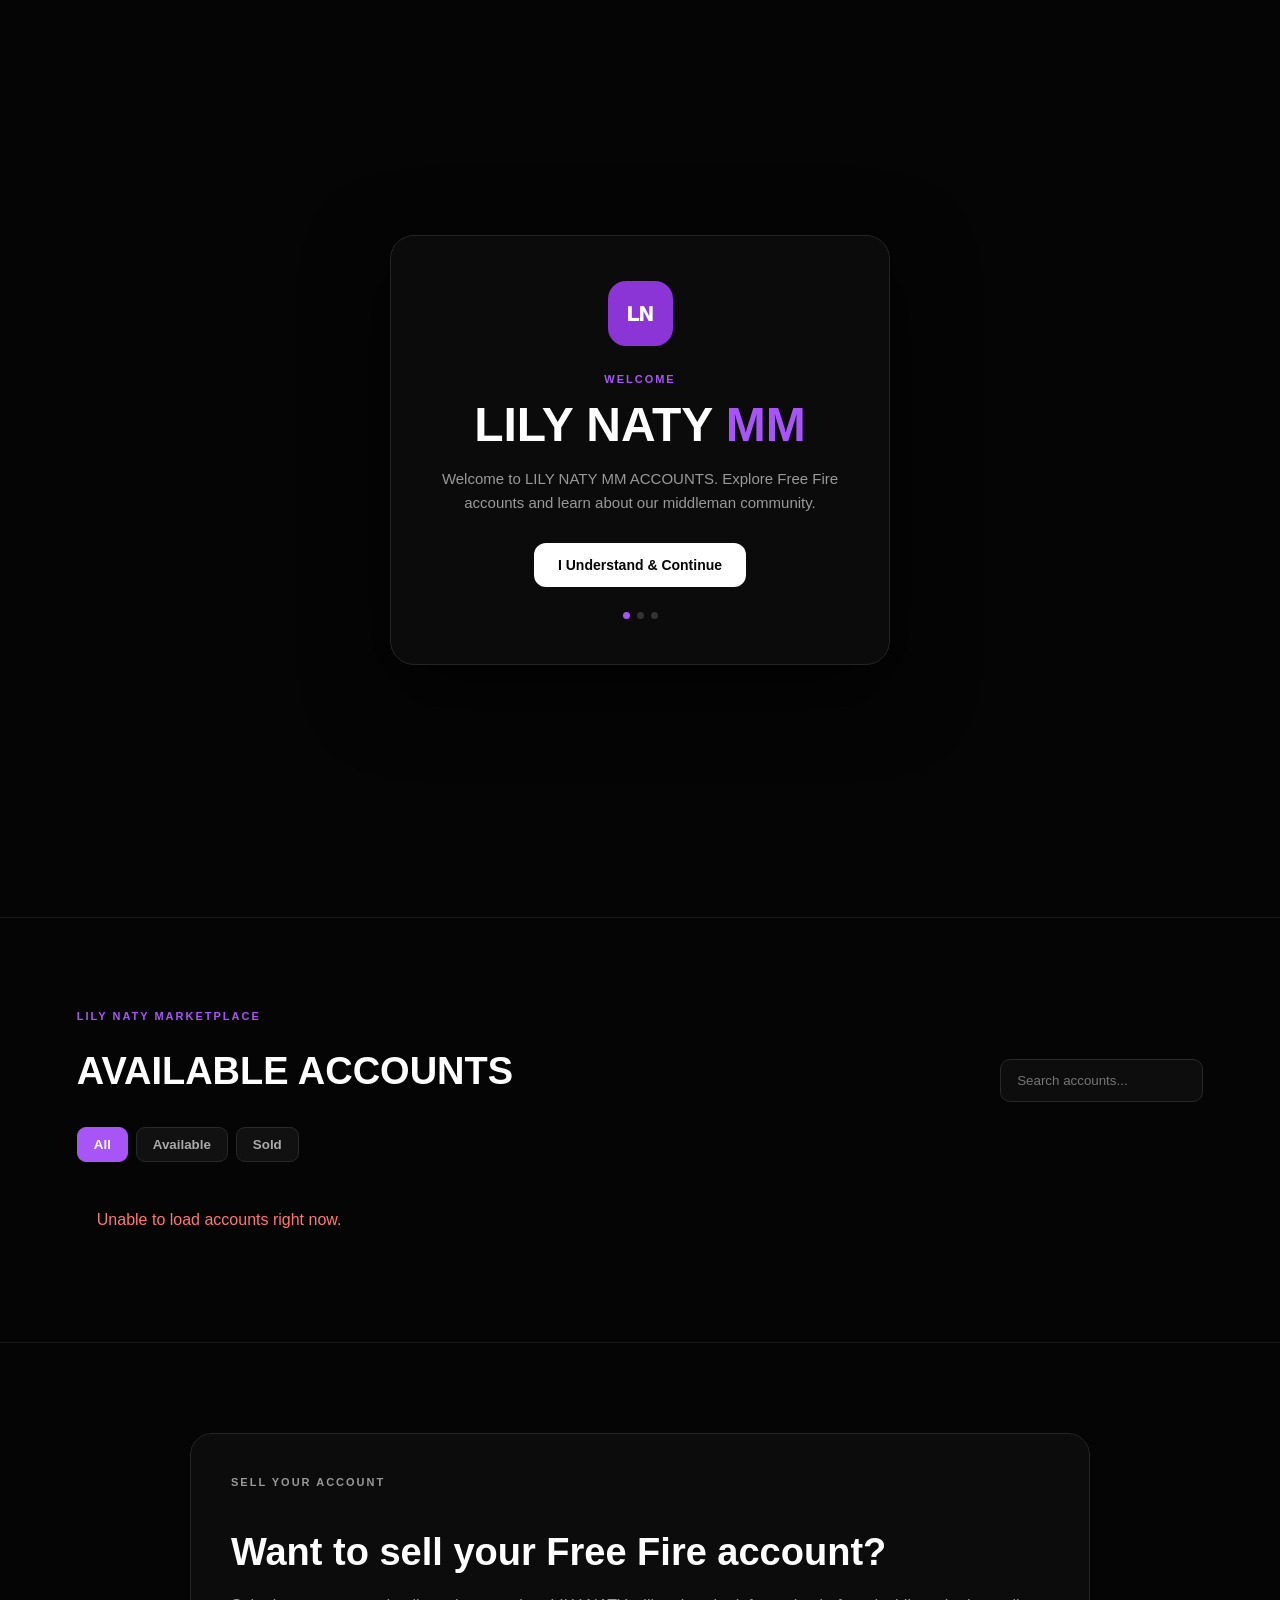
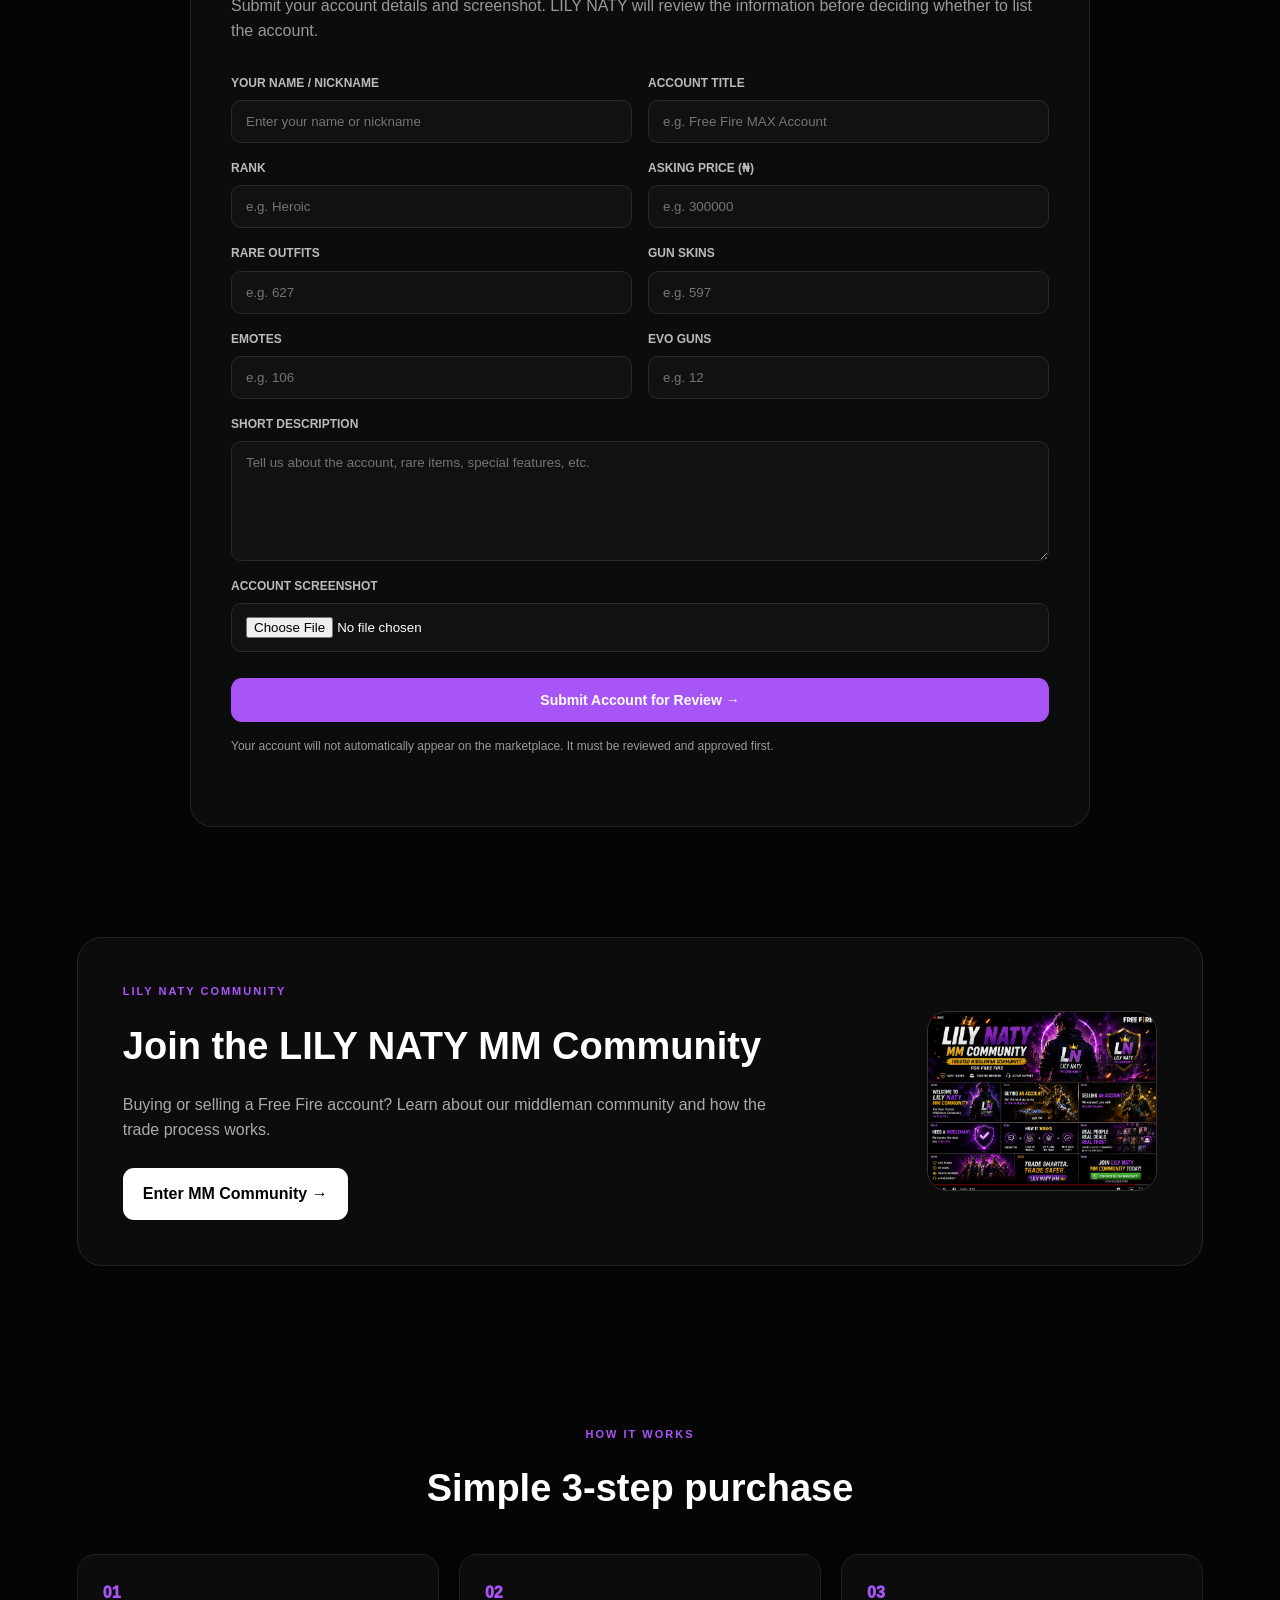
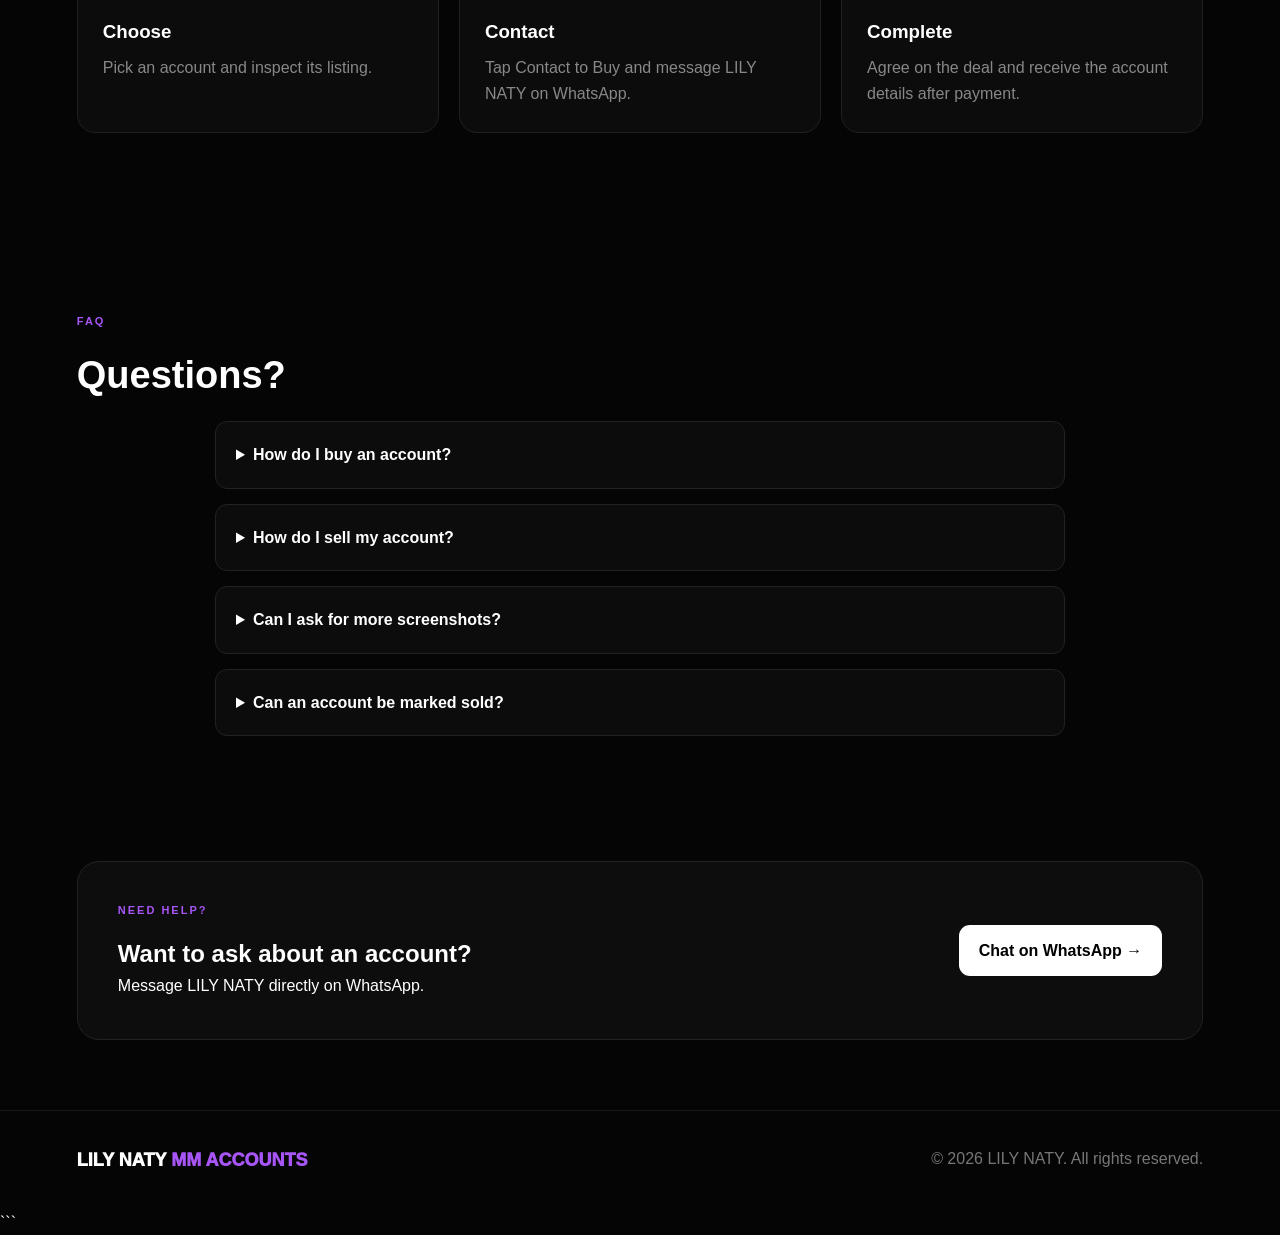
==== commit d5ca5bf5: "Update index.html" ====
--- a/index.html
+++ b/index.html
@@ -1,21 +1,19 @@
+```html
 <!DOCTYPE html>
-
 <html lang="en">
 
 <head>
   <meta charset="UTF-8">
 
-<meta
-name="viewport"
-content="width=device-width, initial-scale=1.0"
-
->
-
-<meta
-name="description"
-content="LILY NATY MM ACCOUNTS — Free Fire accounts marketplace."
-
->
+  <meta
+    name="viewport"
+    content="width=device-width, initial-scale=1.0"
+  >
+
+  <meta
+    name="description"
+    content="LILY NATY MM ACCOUNTS — Free Fire accounts marketplace."
+  >
 
   <title>LILY NATY MM ACCOUNTS</title>
 
@@ -265,78 +263,79 @@
     }
 
     /* =========================
+       GENERAL BUTTONS
+    ========================== */
+
+    .primary,
+    .secondary {
+      display: inline-flex;
+
+      align-items: center;
+      justify-content: center;
+
+      padding: 13px 20px;
+
+      border-radius: 11px;
+
+      text-decoration: none;
+
+      font-weight: 900;
+
+      transition: 0.2s;
+    }
+
+    .primary {
+      background: white;
+      color: black;
+    }
+
+    .secondary {
+      border: 1px solid #333;
+      color: white;
+    }
+
+    .primary:hover,
+    .secondary:hover {
+      transform: translateY(-2px);
+    }
+
+    /* =========================
        VISITOR COUNTER
     ========================== */
 
     .visitor-counter {
-      margin: 20px 6% 0;
-      padding: 14px 20px;
+      width: fit-content;
+
+      margin: 0 auto 25px;
+
+      padding: 10px 18px;
 
       display: flex;
       align-items: center;
       justify-content: center;
 
-      gap: 10px;
-
-      background: #0c0c0c;
-
-      border: 1px solid #252525;
-      border-radius: 14px;
+      gap: 7px;
+
+      background: #0d0d0d;
+
+      border: 1px solid #292929;
+      border-radius: 30px;
 
       color: #aaa;
 
-      font-size: 13px;
-      font-weight: 800;
-
-      text-align: center;
+      font-size: 12px;
+      font-weight: 900;
+
+      letter-spacing: 0.5px;
     }
 
     .visitor-counter-icon {
+      font-size: 15px;
+    }
+
+    #visitorCount {
       color: #a855f7;
-      font-size: 18px;
-    }
-
-    #visitorCount {
-      color: white;
-      font-size: 16px;
       font-weight: 1000;
-    }
-
-    /* =========================
-       GENERAL BUTTONS
-    ========================== */
-
-    .primary,
-    .secondary {
-      display: inline-flex;
-
-      align-items: center;
-      justify-content: center;
-
-      padding: 13px 20px;
-
-      border-radius: 11px;
-
-      text-decoration: none;
-
-      font-weight: 900;
-
-      transition: 0.2s;
-    }
-
-    .primary {
-      background: white;
-      color: black;
-    }
-
-    .secondary {
-      border: 1px solid #333;
-      color: white;
-    }
-
-    .primary:hover,
-    .secondary:hover {
-      transform: translateY(-2px);
     }
 
     /* =========================
@@ -353,6 +352,8 @@
       justify-content: space-between;
 
       gap: 50px;
+
+      position: relative;
     }
 
     .hero-copy {
@@ -1061,8 +1062,7 @@
       }
 
       .visitor-counter {
-        margin-left: 4%;
-        margin-right: 4%;
+        font-size: 11px;
       }
     }
 
@@ -1078,98 +1078,96 @@
 
   <div id="onboarding">
 
-```
-<div class="onboarding-box">
-
-  <div class="onboarding-step active">
-
-    <div class="onboarding-logo">
-      LN
+    <div class="onboarding-box">
+
+      <div class="onboarding-step active">
+
+        <div class="onboarding-logo">
+          LN
+        </div>
+
+        <div class="onboarding-label">
+          WELCOME
+        </div>
+
+        <h1>
+          LILY NATY <span>MM</span>
+        </h1>
+
+        <p>
+          Welcome to LILY NATY MM ACCOUNTS.
+          Explore Free Fire accounts and learn about
+          our middleman community.
+        </p>
+
+        <button
+          class="onboarding-button"
+          onclick="nextOnboarding()"
+        >
+          I Understand & Continue
+        </button>
+
+      </div>
+
+      <div class="onboarding-step">
+
+        <div class="onboarding-label">
+          MM COMMUNITY
+        </div>
+
+        <h2>
+          How Our MM Works
+        </h2>
+
+        <p>
+          A middleman helps coordinate communication
+          between the buyer and seller during an agreed
+          trade. Always confirm account details and
+          trade terms before proceeding.
+        </p>
+
+        <button
+          class="onboarding-button"
+          onclick="nextOnboarding()"
+        >
+          Next →
+        </button>
+
+      </div>
+
+      <div class="onboarding-step">
+
+        <div class="onboarding-label">
+          READY
+        </div>
+
+        <h2>
+          You're All Set
+        </h2>
+
+        <p>
+          Browse available accounts, check their details,
+          or visit the LILY NATY MM Community.
+        </p>
+
+        <button
+          class="onboarding-button"
+          onclick="finishOnboarding()"
+        >
+          Enter LILY NATY MM →
+        </button>
+
+      </div>
+
+      <div class="onboarding-dots">
+
+        <span class="onboarding-dot active"></span>
+        <span class="onboarding-dot"></span>
+        <span class="onboarding-dot"></span>
+
+      </div>
+
     </div>
-
-    <div class="onboarding-label">
-      WELCOME
-    </div>
-
-    <h1>
-      LILY NATY <span>MM</span>
-    </h1>
-
-    <p>
-      Welcome to LILY NATY MM ACCOUNTS.
-      Explore Free Fire accounts and learn about
-      our middleman community.
-    </p>
-
-    <button
-      class="onboarding-button"
-      onclick="nextOnboarding()"
-    >
-      I Understand & Continue
-    </button>
-
-  </div>
-
-  <div class="onboarding-step">
-
-    <div class="onboarding-label">
-      MM COMMUNITY
-    </div>
-
-    <h2>
-      How Our MM Works
-    </h2>
-
-    <p>
-      A middleman helps coordinate communication
-      between the buyer and seller during an agreed
-      trade. Always confirm account details and
-      trade terms before proceeding.
-    </p>
-
-    <button
-      class="onboarding-button"
-      onclick="nextOnboarding()"
-    >
-      Next →
-    </button>
-
-  </div>
-
-  <div class="onboarding-step">
-
-    <div class="onboarding-label">
-      READY
-    </div>
-
-    <h2>
-      You're All Set
-    </h2>
-
-    <p>
-      Browse available accounts, check their details,
-      or visit the LILY NATY MM Community.
-    </p>
-
-    <button
-      class="onboarding-button"
-      onclick="finishOnboarding()"
-    >
-      Enter LILY NATY MM →
-    </button>
-
-  </div>
-
-  <div class="onboarding-dots">
-
-    <span class="onboarding-dot active"></span>
-    <span class="onboarding-dot"></span>
-    <span class="onboarding-dot"></span>
-
-  </div>
-
-</div>
-```
 
   </div>
 
@@ -1179,59 +1177,35 @@
 
   <header>
 
-```
-<a class="brand" href="#home">
-  LILY NATY <span>MM ACCOUNTS</span>
-</a>
-
-<nav>
-
-  <a href="#home">Home</a>
-
-  <a href="#accounts">Accounts</a>
-
-  <a href="#sell">Sell Account</a>
-
-  <a href="#community">MM Community</a>
-
-  <a href="#how">How It Works</a>
-
-  <a href="#faq">FAQ</a>
-
-</nav>
-
-<a
-  class="wa-btn"
-  data-whatsapp
-  href="#"
->
-  WhatsApp
-</a>
-```
+    <a class="brand" href="#home">
+      LILY NATY <span>MM ACCOUNTS</span>
+    </a>
+
+    <nav>
+
+      <a href="#home">Home</a>
+
+      <a href="#accounts">Accounts</a>
+
+      <a href="#sell">Sell Account</a>
+
+      <a href="#community">MM Community</a>
+
+      <a href="#how">How It Works</a>
+
+      <a href="#faq">FAQ</a>
+
+    </nav>
+
+    <a
+      class="wa-btn"
+      data-whatsapp
+      href="#"
+    >
+      WhatsApp
+    </a>
 
   </header>
-
-  <!-- =========================
-       VISITOR COUNTER
-  ========================== -->
-
-  <div class="visitor-counter">
-
-```
-<span class="visitor-counter-icon">
-  👀
-</span>
-
-<span>
-  TOTAL VISITORS:
-</span>
-
-<span id="visitorCount">
-  Loading...
-</span>
-```
-
-  </div>
 
   <!-- =========================
        HERO
@@ -1239,56 +1213,72 @@
 
   <section id="home" class="hero">
 
-```
-<div class="hero-copy">
-
-  <p class="eyebrow">
-    TRUSTED • FAST • FREE FIRE ONLY
-  </p>
-
-  <h1>
-    PREMIUM <b>FREE FIRE</b><br>
-    ACCOUNTS
-  </h1>
-
-  <p>
-    Browse available accounts, check the screenshots
-    and contact LILY NATY directly to buy.
-  </p>
-
-  <div class="hero-actions">
-
-    <a
-      class="primary"
-      href="#accounts"
-    >
-      View Accounts
-    </a>
-
-    <a
-      class="secondary"
-      href="#sell"
-    >
-      Sell Your Account →
-    </a>
-
-    <a
-      class="secondary"
-      data-whatsapp
-      href="#"
-    >
-      Contact on WhatsApp
-    </a>
-
-  </div>
-
-</div>
-
-<div class="hero-art">
-  FREE<br>
-  FIRE
-</div>
-```
+    <div class="hero-copy">
+
+      <!-- VISITOR COUNTER -->
+
+      <div class="visitor-counter">
+
+        <span class="visitor-counter-icon">
+          👀
+        </span>
+
+        <span>
+          TOTAL VISITORS:
+        </span>
+
+        <span id="visitorCount">
+          Loading...
+        </span>
+
+      </div>
+
+      <p class="eyebrow">
+        TRUSTED • FAST • FREE FIRE ONLY
+      </p>
+
+      <h1>
+        PREMIUM <b>FREE FIRE</b><br>
+        ACCOUNTS
+      </h1>
+
+      <p>
+        Browse available accounts, check the screenshots
+        and contact LILY NATY directly to buy.
+      </p>
+
+      <div class="hero-actions">
+
+        <a
+          class="primary"
+          href="#accounts"
+        >
+          View Accounts
+        </a>
+
+        <a
+          class="secondary"
+          href="#sell"
+        >
+          Sell Your Account →
+        </a>
+
+        <a
+          class="secondary"
+          data-whatsapp
+          href="#"
+        >
+          Contact on WhatsApp
+        </a>
+
+      </div>
+
+    </div>
+
+    <div class="hero-art">
+      FREE<br>
+      FIRE
+    </div>
 
   </section>
 
@@ -1298,43 +1288,41 @@
 
   <section class="trust">
 
-```
-<div>
-  <strong>✓</strong>
-
-  <span>
-    <b>Verified Listings</b>
-    <small>Account details shown clearly</small>
-  </span>
-</div>
-
-<div>
-  <strong>⚡</strong>
-
-  <span>
-    <b>Fast Response</b>
-    <small>Contact directly on WhatsApp</small>
-  </span>
-</div>
-
-<div>
-  <strong>₦</strong>
-
-  <span>
-    <b>Clear Prices</b>
-    <small>No hidden price on listings</small>
-  </span>
-</div>
-
-<div>
-  <strong>◉</strong>
-
-  <span>
-    <b>Free Fire Only</b>
-    <small>Focused marketplace</small>
-  </span>
-</div>
-```
+    <div>
+      <strong>✓</strong>
+
+      <span>
+        <b>Verified Listings</b>
+        <small>Account details shown clearly</small>
+      </span>
+    </div>
+
+    <div>
+      <strong>⚡</strong>
+
+      <span>
+        <b>Fast Response</b>
+        <small>Contact directly on WhatsApp</small>
+      </span>
+    </div>
+
+    <div>
+      <strong>₦</strong>
+
+      <span>
+        <b>Clear Prices</b>
+        <small>No hidden price on listings</small>
+      </span>
+    </div>
+
+    <div>
+      <strong>◉</strong>
+
+      <span>
+        <b>Free Fire Only</b>
+        <small>Focused marketplace</small>
+      </span>
+    </div>
 
   </section>
 
@@ -1347,67 +1335,65 @@
     class="accounts-section"
   >
 
-```
-<div class="section-heading">
-
-  <div>
-
-    <p class="eyebrow">
-      LILY NATY MARKETPLACE
+    <div class="section-heading">
+
+      <div>
+
+        <p class="eyebrow">
+          LILY NATY MARKETPLACE
+        </p>
+
+        <h2>
+          AVAILABLE ACCOUNTS
+        </h2>
+
+      </div>
+
+      <input
+        id="search"
+        type="search"
+        placeholder="Search accounts..."
+      >
+
+    </div>
+
+    <div class="filters">
+
+      <button
+        class="filter active"
+        data-filter="all"
+      >
+        All
+      </button>
+
+      <button
+        class="filter"
+        data-filter="available"
+      >
+        Available
+      </button>
+
+      <button
+        class="filter"
+        data-filter="sold"
+      >
+        Sold
+      </button>
+
+    </div>
+
+    <div
+      id="accountGrid"
+      class="grid"
+    ></div>
+
+    <p
+      id="empty"
+      class="empty"
+      hidden
+    >
+      No accounts match your search.
     </p>
-
-    <h2>
-      AVAILABLE ACCOUNTS
-    </h2>
-
-  </div>
-
-  <input
-    id="search"
-    type="search"
-    placeholder="Search accounts..."
-  >
-
-</div>
-
-<div class="filters">
-
-  <button
-    class="filter active"
-    data-filter="all"
-  >
-    All
-  </button>
-
-  <button
-    class="filter"
-    data-filter="available"
-  >
-    Available
-  </button>
-
-  <button
-    class="filter"
-    data-filter="sold"
-  >
-    Sold
-  </button>
-
-</div>
-
-<div
-  id="accountGrid"
-  class="grid"
-></div>
-
-<p
-  id="empty"
-  class="empty"
-  hidden
->
-  No accounts match your search.
-</p>
-```
 
   </section>
 
@@ -1420,207 +1406,205 @@
     class="sell-section"
   >
 
-```
-<div class="sell-box">
-
-  <p class="eyebrow">
-    SELL YOUR ACCOUNT
-  </p>
-
-  <h2>
-    Want to sell your Free Fire account?
-  </h2>
-
-  <p>
-    Submit your account details and screenshot.
-    LILY NATY will review the information before
-    deciding whether to list the account.
-  </p>
-
-  <form
-    class="sell-form"
-    id="sellerForm"
-  >
-
-    <div class="sell-field">
-
-      <label for="sellerName">
-        YOUR NAME / NICKNAME
-      </label>
-
-      <input
-        id="sellerName"
-        type="text"
-        placeholder="Enter your name or nickname"
-        required
+    <div class="sell-box">
+
+      <p class="eyebrow">
+        SELL YOUR ACCOUNT
+      </p>
+
+      <h2>
+        Want to sell your Free Fire account?
+      </h2>
+
+      <p>
+        Submit your account details and screenshot.
+        LILY NATY will review the information before
+        deciding whether to list the account.
+      </p>
+
+      <form
+        class="sell-form"
+        id="sellerForm"
       >
 
+        <div class="sell-field">
+
+          <label for="sellerName">
+            YOUR NAME / NICKNAME
+          </label>
+
+          <input
+            id="sellerName"
+            type="text"
+            placeholder="Enter your name or nickname"
+            required
+          >
+
+        </div>
+
+        <div class="sell-field">
+
+          <label for="accountTitle">
+            ACCOUNT TITLE
+          </label>
+
+          <input
+            id="accountTitle"
+            type="text"
+            placeholder="e.g. Free Fire MAX Account"
+            required
+          >
+
+        </div>
+
+        <div class="sell-field">
+
+          <label for="accountRank">
+            RANK
+          </label>
+
+          <input
+            id="accountRank"
+            type="text"
+            placeholder="e.g. Heroic"
+            required
+          >
+
+        </div>
+
+        <div class="sell-field">
+
+          <label for="accountPrice">
+            ASKING PRICE (₦)
+          </label>
+
+          <input
+            id="accountPrice"
+            type="number"
+            placeholder="e.g. 300000"
+            min="0"
+            required
+          >
+
+        </div>
+
+        <div class="sell-field">
+
+          <label for="rareOutfits">
+            RARE OUTFITS
+          </label>
+
+          <input
+            id="rareOutfits"
+            type="number"
+            placeholder="e.g. 627"
+            min="0"
+            required
+          >
+
+        </div>
+
+        <div class="sell-field">
+
+          <label for="gunskins">
+            GUN SKINS
+          </label>
+
+          <input
+            id="gunskins"
+            type="number"
+            placeholder="e.g. 597"
+            min="0"
+            required
+          >
+
+        </div>
+
+        <div class="sell-field">
+
+          <label for="emotes">
+            EMOTES
+          </label>
+
+          <input
+            id="emotes"
+            type="number"
+            placeholder="e.g. 106"
+            min="0"
+            required
+          >
+
+        </div>
+
+        <div class="sell-field">
+
+          <label for="evoGuns">
+            EVO GUNS
+          </label>
+
+          <input
+            id="evoGuns"
+            type="number"
+            placeholder="e.g. 12"
+            min="0"
+            required
+          >
+
+        </div>
+
+        <div class="sell-field full">
+
+          <label for="accountDescription">
+            SHORT DESCRIPTION
+          </label>
+
+          <textarea
+            id="accountDescription"
+            placeholder="Tell us about the account, rare items, special features, etc."
+            required
+          ></textarea>
+
+        </div>
+
+        <div class="sell-field full">
+
+          <label for="accountScreenshot">
+            ACCOUNT SCREENSHOT
+          </label>
+
+          <input
+            id="accountScreenshot"
+            type="file"
+            accept="image/*"
+            required
+          >
+
+        </div>
+
+        <button
+          type="submit"
+          class="sell-submit"
+        >
+          Submit Account for Review →
+        </button>
+
+      </form>
+
+      <div
+        id="sellSuccess"
+        class="sell-success"
+      >
+        Your account information has been prepared.
+        WhatsApp will open so you can send the details
+        to LILY NATY for review.
+      </div>
+
+      <p class="sell-note">
+        Your account will not automatically appear on the
+        marketplace. It must be reviewed and approved first.
+      </p>
+
     </div>
-
-    <div class="sell-field">
-
-      <label for="accountTitle">
-        ACCOUNT TITLE
-      </label>
-
-      <input
-        id="accountTitle"
-        type="text"
-        placeholder="e.g. Free Fire MAX Account"
-        required
-      >
-
-    </div>
-
-    <div class="sell-field">
-
-      <label for="accountRank">
-        RANK
-      </label>
-
-      <input
-        id="accountRank"
-        type="text"
-        placeholder="e.g. Heroic"
-        required
-      >
-
-    </div>
-
-    <div class="sell-field">
-
-      <label for="accountPrice">
-        ASKING PRICE (₦)
-      </label>
-
-      <input
-        id="accountPrice"
-        type="number"
-        placeholder="e.g. 300000"
-        min="0"
-        required
-      >
-
-    </div>
-
-    <div class="sell-field">
-
-      <label for="rareOutfits">
-        RARE OUTFITS
-      </label>
-
-      <input
-        id="rareOutfits"
-        type="number"
-        placeholder="e.g. 627"
-        min="0"
-        required
-      >
-
-    </div>
-
-    <div class="sell-field">
-
-      <label for="gunskins">
-        GUN SKINS
-      </label>
-
-      <input
-        id="gunskins"
-        type="number"
-        placeholder="e.g. 597"
-        min="0"
-        required
-      >
-
-    </div>
-
-    <div class="sell-field">
-
-      <label for="emotes">
-        EMOTES
-      </label>
-
-      <input
-        id="emotes"
-        type="number"
-        placeholder="e.g. 106"
-        min="0"
-        required
-      >
-
-    </div>
-
-    <div class="sell-field">
-
-      <label for="evoGuns">
-        EVO GUNS
-      </label>
-
-      <input
-        id="evoGuns"
-        type="number"
-        placeholder="e.g. 12"
-        min="0"
-        required
-      >
-
-    </div>
-
-    <div class="sell-field full">
-
-      <label for="accountDescription">
-        SHORT DESCRIPTION
-      </label>
-
-      <textarea
-        id="accountDescription"
-        placeholder="Tell us about the account, rare items, special features, etc."
-        required
-      ></textarea>
-
-    </div>
-
-    <div class="sell-field full">
-
-      <label for="accountScreenshot">
-        ACCOUNT SCREENSHOT
-      </label>
-
-      <input
-        id="accountScreenshot"
-        type="file"
-        accept="image/*"
-        required
-      >
-
-    </div>
-
-    <button
-      type="submit"
-      class="sell-submit"
-    >
-      Submit Account for Review →
-    </button>
-
-  </form>
-
-  <div
-    id="sellSuccess"
-    class="sell-success"
-  >
-    Your account information has been prepared.
-    WhatsApp will open so you can send the details
-    to LILY NATY for review.
-  </div>
-
-  <p class="sell-note">
-    Your account will not automatically appear on the
-    marketplace. It must be reviewed and approved first.
-  </p>
-
-</div>
-```
 
   </section>
 
@@ -1633,41 +1617,39 @@
     class="community-banner"
   >
 
-```
-<div class="community-content">
-
-  <p class="eyebrow">
-    LILY NATY COMMUNITY
-  </p>
-
-  <h2>
-    Join the LILY NATY MM Community
-  </h2>
-
-  <p>
-    Buying or selling a Free Fire account?
-    Learn about our middleman community and
-    how the trade process works.
-  </p>
-
-  <a
-    class="primary"
-    href="community.html"
-  >
-    Enter MM Community →
-  </a>
-
-</div>
-
-<div class="community-icon">
-
-  <img
-    src="lily-naty-community.png"
-    alt="LILY NATY MM Community"
-  >
-
-</div>
-```
+    <div class="community-content">
+
+      <p class="eyebrow">
+        LILY NATY COMMUNITY
+      </p>
+
+      <h2>
+        Join the LILY NATY MM Community
+      </h2>
+
+      <p>
+        Buying or selling a Free Fire account?
+        Learn about our middleman community and
+        how the trade process works.
+      </p>
+
+      <a
+        class="primary"
+        href="community.html"
+      >
+        Enter MM Community →
+      </a>
+
+    </div>
+
+    <div class="community-icon">
+
+      <img
+        src="lily-naty-community.png"
+        alt="LILY NATY MM Community"
+      >
+
+    </div>
 
   </section>
 
@@ -1680,57 +1662,55 @@
     class="how"
   >
 
-```
-<p class="eyebrow">
-  HOW IT WORKS
-</p>
-
-<h2>
-  Simple 3-step purchase
-</h2>
-
-<div class="steps">
-
-  <article>
-
-    <span>01</span>
-
-    <h3>Choose</h3>
-
-    <p>
-      Pick an account and inspect its listing.
+    <p class="eyebrow">
+      HOW IT WORKS
     </p>
 
-  </article>
-
-  <article>
-
-    <span>02</span>
-
-    <h3>Contact</h3>
-
-    <p>
-      Tap Contact to Buy and message
-      LILY NATY on WhatsApp.
-    </p>
-
-  </article>
-
-  <article>
-
-    <span>03</span>
-
-    <h3>Complete</h3>
-
-    <p>
-      Agree on the deal and receive the
-      account details after payment.
-    </p>
-
-  </article>
-
-</div>
-```
+    <h2>
+      Simple 3-step purchase
+    </h2>
+
+    <div class="steps">
+
+      <article>
+
+        <span>01</span>
+
+        <h3>Choose</h3>
+
+        <p>
+          Pick an account and inspect its listing.
+        </p>
+
+      </article>
+
+      <article>
+
+        <span>02</span>
+
+        <h3>Contact</h3>
+
+        <p>
+          Tap Contact to Buy and message
+          LILY NATY on WhatsApp.
+        </p>
+
+      </article>
+
+      <article>
+
+        <span>03</span>
+
+        <h3>Complete</h3>
+
+        <p>
+          Agree on the deal and receive the
+          account details after payment.
+        </p>
+
+      </article>
+
+    </div>
 
   </section>
 
@@ -1743,71 +1723,69 @@
     class="faq"
   >
 
-```
-<p class="eyebrow">
-  FAQ
-</p>
-
-<h2>
-  Questions?
-</h2>
-
-<details>
-
-  <summary>
-    How do I buy an account?
-  </summary>
-
-  <p>
-    Open an account listing and tap Contact to Buy.
-    WhatsApp will open with the account number
-    pre-filled.
-  </p>
-
-</details>
-
-<details>
-
-  <summary>
-    How do I sell my account?
-  </summary>
-
-  <p>
-    Scroll to Sell Your Account, fill in the form,
-    choose your screenshot and submit the form.
-    WhatsApp will open with your account information
-    ready to send for review.
-  </p>
-
-</details>
-
-<details>
-
-  <summary>
-    Can I ask for more screenshots?
-  </summary>
-
-  <p>
-    Yes. Message LILY NATY before buying and
-    request any extra proof or details you need.
-  </p>
-
-</details>
-
-<details>
-
-  <summary>
-    Can an account be marked sold?
-  </summary>
-
-  <p>
-    Yes. Update the listing data in
-    <code>script.js</code> and set its status
-    to <code>sold</code>.
-  </p>
-
-</details>
-```
+    <p class="eyebrow">
+      FAQ
+    </p>
+
+    <h2>
+      Questions?
+    </h2>
+
+    <details>
+
+      <summary>
+        How do I buy an account?
+      </summary>
+
+      <p>
+        Open an account listing and tap Contact to Buy.
+        WhatsApp will open with the account number
+        pre-filled.
+      </p>
+
+    </details>
+
+    <details>
+
+      <summary>
+        How do I sell my account?
+      </summary>
+
+      <p>
+        Scroll to Sell Your Account, fill in the form,
+        choose your screenshot and submit the form.
+        WhatsApp will open with your account information
+        ready to send for review.
+      </p>
+
+    </details>
+
+    <details>
+
+      <summary>
+        Can I ask for more screenshots?
+      </summary>
+
+      <p>
+        Yes. Message LILY NATY before buying and
+        request any extra proof or details you need.
+      </p>
+
+    </details>
+
+    <details>
+
+      <summary>
+        Can an account be marked sold?
+      </summary>
+
+      <p>
+        Yes. Update the listing data in
+        <code>script.js</code> and set its status
+        to <code>sold</code>.
+      </p>
+
+    </details>
 
   </section>
 
@@ -1817,31 +1795,29 @@
 
   <section class="contact-banner">
 
-```
-<div>
-
-  <p class="eyebrow">
-    NEED HELP?
-  </p>
-
-  <h2>
-    Want to ask about an account?
-  </h2>
-
-  <p>
-    Message LILY NATY directly on WhatsApp.
-  </p>
-
-</div>
-
-<a
-  class="primary"
-  data-whatsapp
-  href="#"
->
-  Chat on WhatsApp →
-</a>
-```
+    <div>
+
+      <p class="eyebrow">
+        NEED HELP?
+      </p>
+
+      <h2>
+        Want to ask about an account?
+      </h2>
+
+      <p>
+        Message LILY NATY directly on WhatsApp.
+      </p>
+
+    </div>
+
+    <a
+      class="primary"
+      data-whatsapp
+      href="#"
+    >
+      Chat on WhatsApp →
+    </a>
 
   </section>
 
@@ -1851,15 +1827,13 @@
 
   <footer>
 
-```
-<div class="brand">
-  LILY NATY <span>MM ACCOUNTS</span>
-</div>
-
-<p>
-  © 2026 LILY NATY. All rights reserved.
-</p>
-```
+    <div class="brand">
+      LILY NATY <span>MM ACCOUNTS</span>
+    </div>
+
+    <p>
+      © 2026 LILY NATY. All rights reserved.
+    </p>
 
   </footer>
 
@@ -1869,50 +1843,48 @@
 
   <div id="modal">
 
-```
-<div class="modal-card">
-
-  <button
-    id="closeModal"
-    class="close"
-  >
-    ×
-  </button>
-
-  <img
-    id="modalImg"
-    src=""
-    alt="Free Fire account screenshot"
-  >
-
-  <div class="modal-info">
-
-    <span
-      id="modalStatus"
-      class="badge"
-    ></span>
-
-    <h2 id="modalTitle"></h2>
-
-    <div
-      id="modalPrice"
-      class="price"
-    ></div>
-
-    <p id="modalDescription"></p>
-
-    <a
-      id="modalWhatsApp"
-      class="primary"
-      href="#"
-    >
-      Contact to Buy on WhatsApp
-    </a>
-
-  </div>
-
-</div>
-```
+    <div class="modal-card">
+
+      <button
+        id="closeModal"
+        class="close"
+      >
+        ×
+      </button>
+
+      <img
+        id="modalImg"
+        src=""
+        alt="Free Fire account screenshot"
+      >
+
+      <div class="modal-info">
+
+        <span
+          id="modalStatus"
+          class="badge"
+        ></span>
+
+        <h2 id="modalTitle"></h2>
+
+        <div
+          id="modalPrice"
+          class="price"
+        ></div>
+
+        <p id="modalDescription"></p>
+
+        <a
+          id="modalWhatsApp"
+          class="primary"
+          href="#"
+        >
+          Contact to Buy on WhatsApp
+        </a>
+
+      </div>
+
+    </div>
 
   </div>
 
@@ -2021,48 +1993,68 @@
   <script
     data-goatcounter="https://lilynatymm.goatcounter.com/count"
     async
-    src="//gc.zgo.at/count.js"
-  ></script>
+    src="https://gc.zgo.at/count.js">
+  </script>
 
   <!-- =========================
-       VISITOR COUNTER SCRIPT
+       VISITOR COUNTER
   ========================== -->
 
   <script>
 
-    (function () {
-
-      var timer = setInterval(function () {
-
-        if (
-          window.goatcounter &&
-          window.goatcounter.visit_count
-        ) {
-
-          clearInterval(timer);
-
-          window.goatcounter.visit_count({
-
-            append: "#visitorCount",
-
-            path: "TOTAL",
-
-            no_branding: true,
-
-            attr: {
-              class: "goatcounter-total-count"
-            }
-
-          });
-
-        }
-
-      }, 100);
-
-    })();
+    function loadVisitorCount() {
+
+      if (
+        window.goatcounter &&
+        typeof window.goatcounter.visit_count === "function"
+      ) {
+
+        window.goatcounter.visit_count({
+
+          path: "TOTAL",
+
+          append: "#visitorCount",
+
+          no_branding: true
+
+        });
+
+        return true;
+
+      }
+
+      return false;
+
+    }
+
+    if (!loadVisitorCount()) {
+
+      const visitorCounterInterval =
+        setInterval(function () {
+
+          if (loadVisitorCount()) {
+
+            clearInterval(
+              visitorCounterInterval
+            );
+
+          }
+
+        }, 200);
+
+      setTimeout(function () {
+
+        clearInterval(
+          visitorCounterInterval
+        );
+
+      }, 10000);
+
+    }
 
   </script>
 
 </body>
 
 </html>
+```
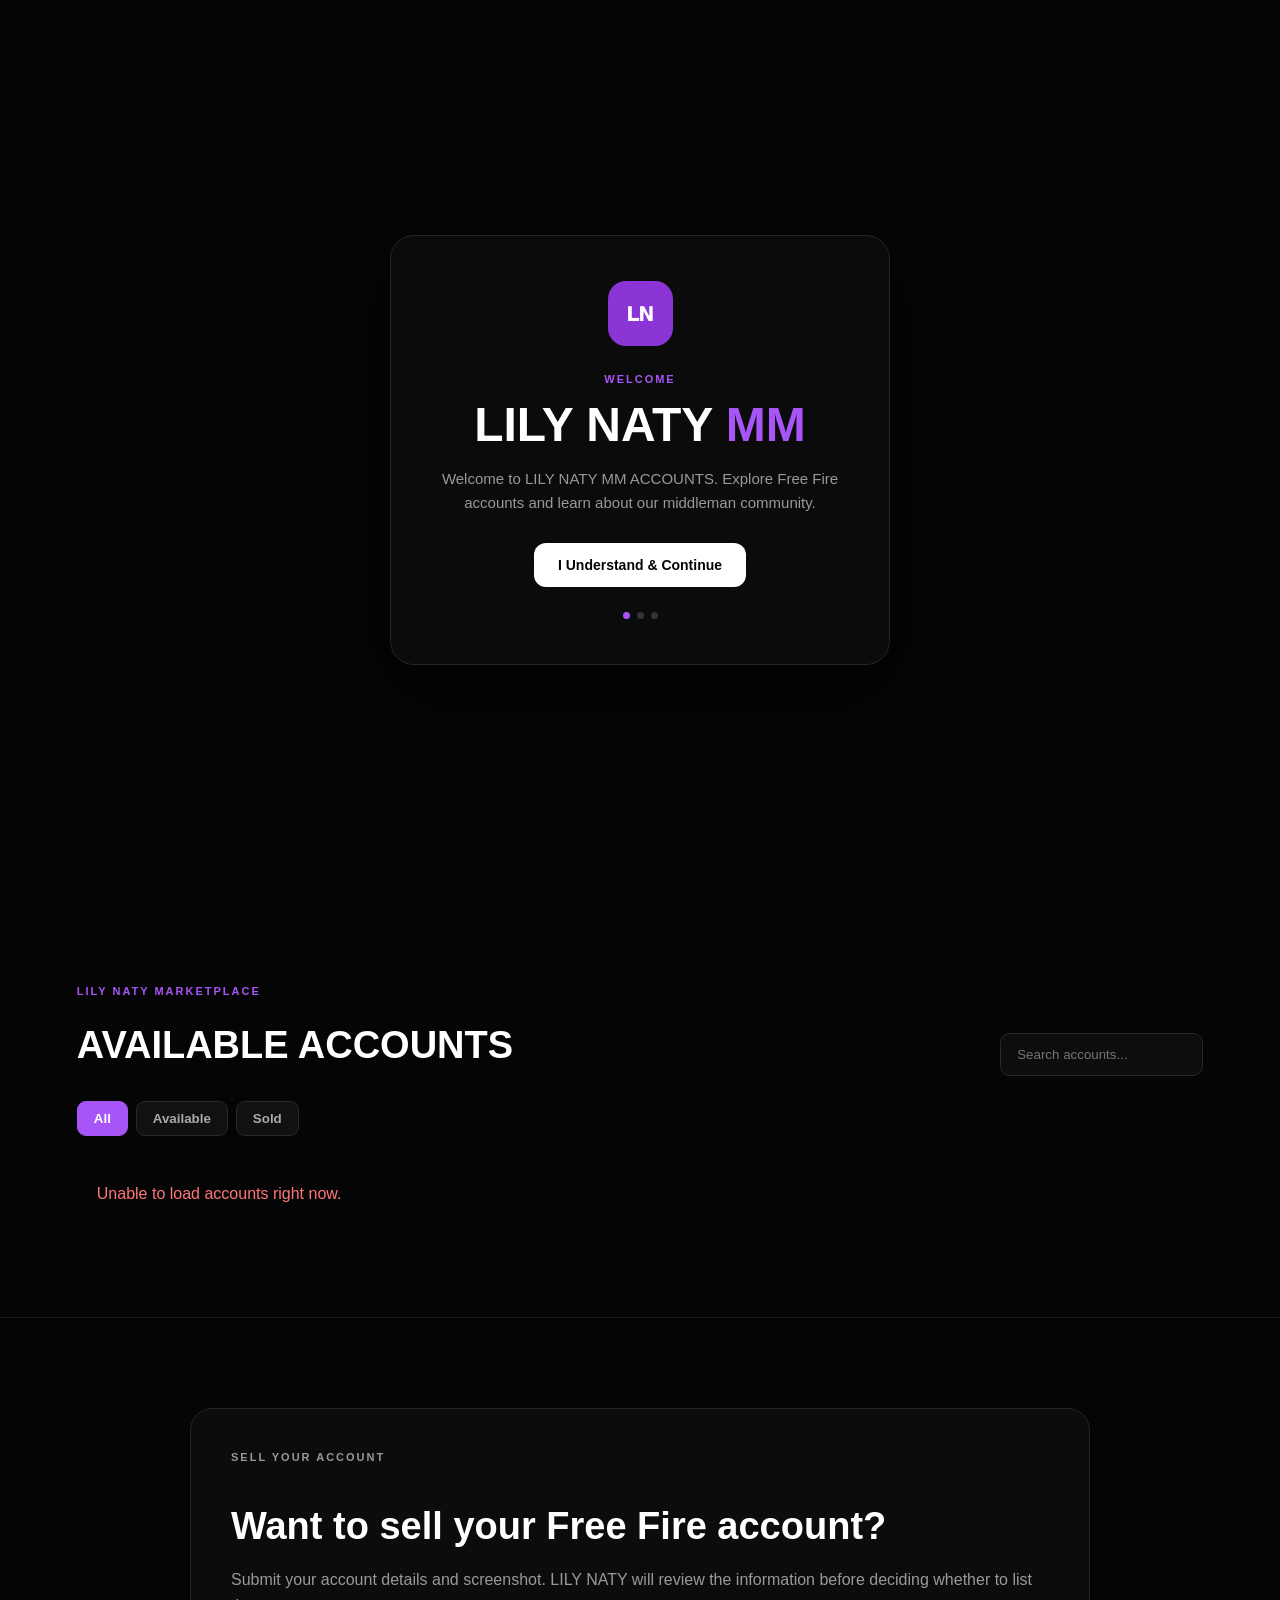
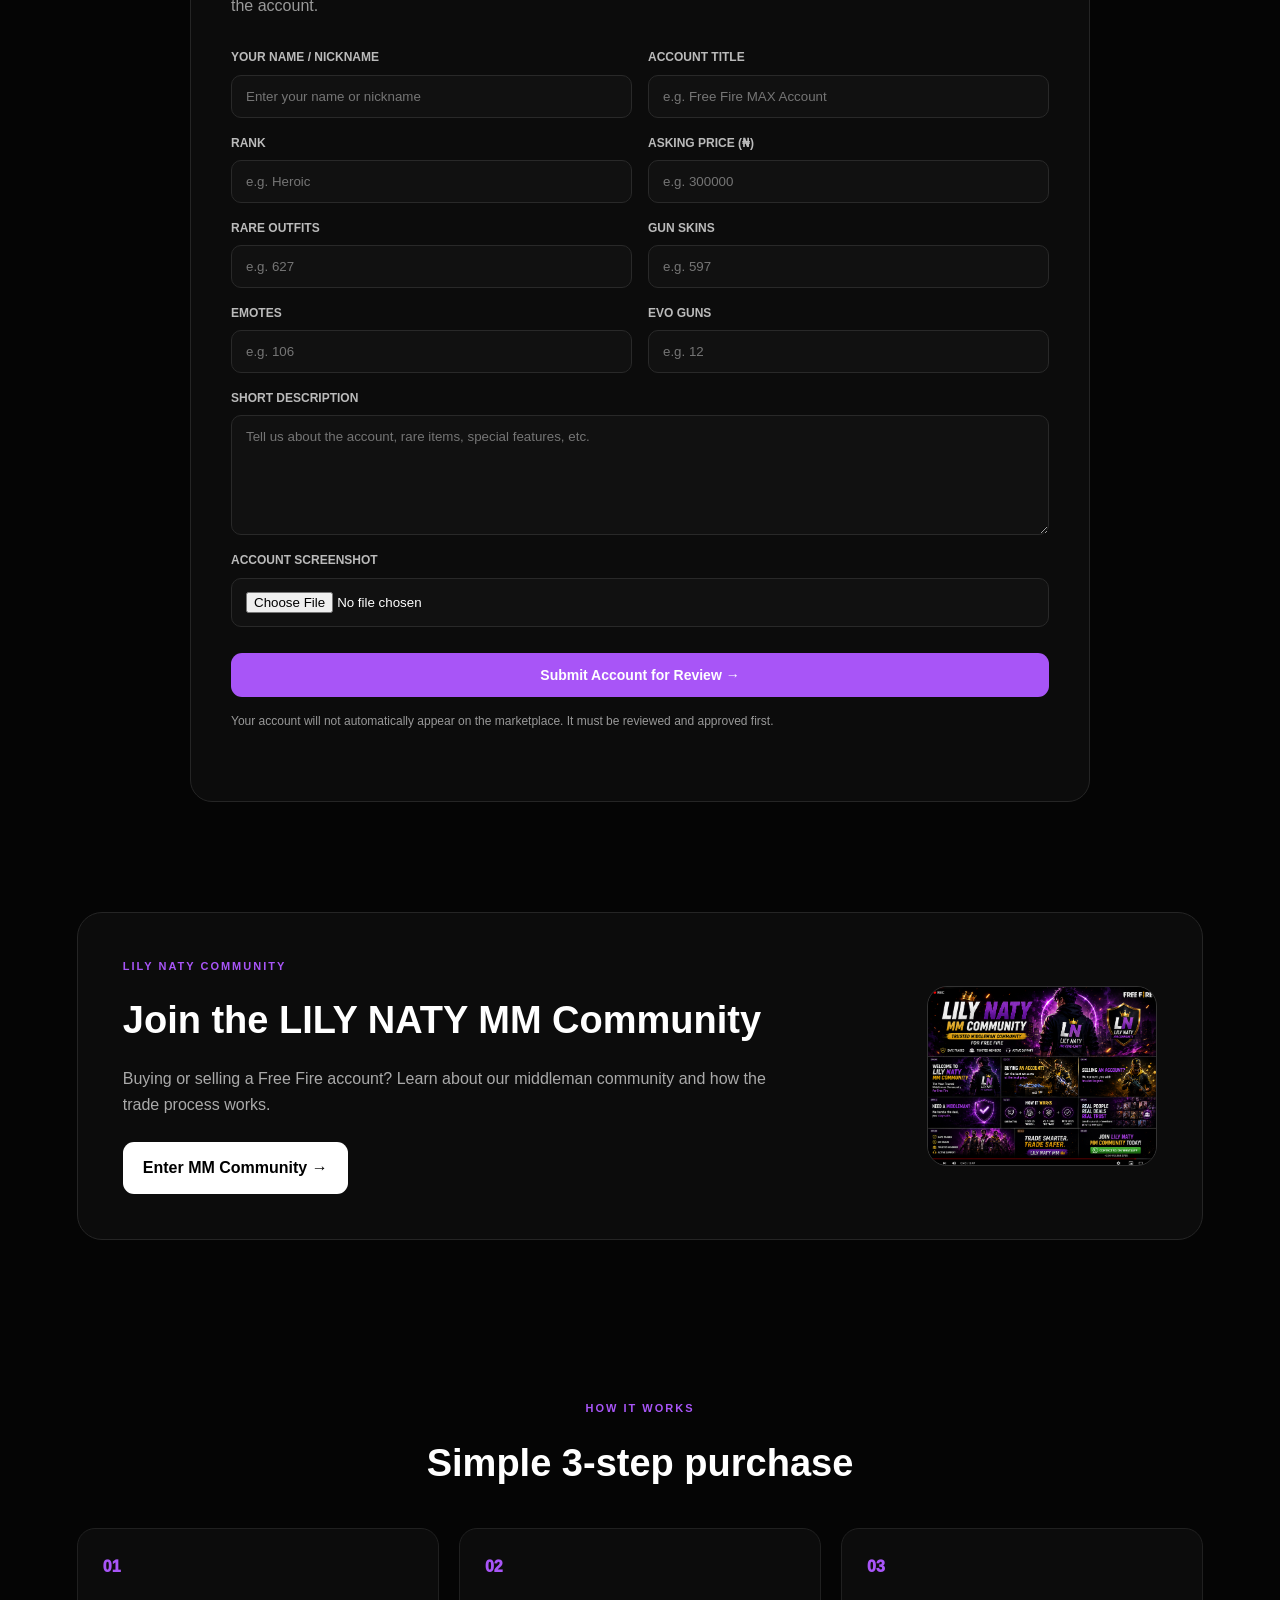
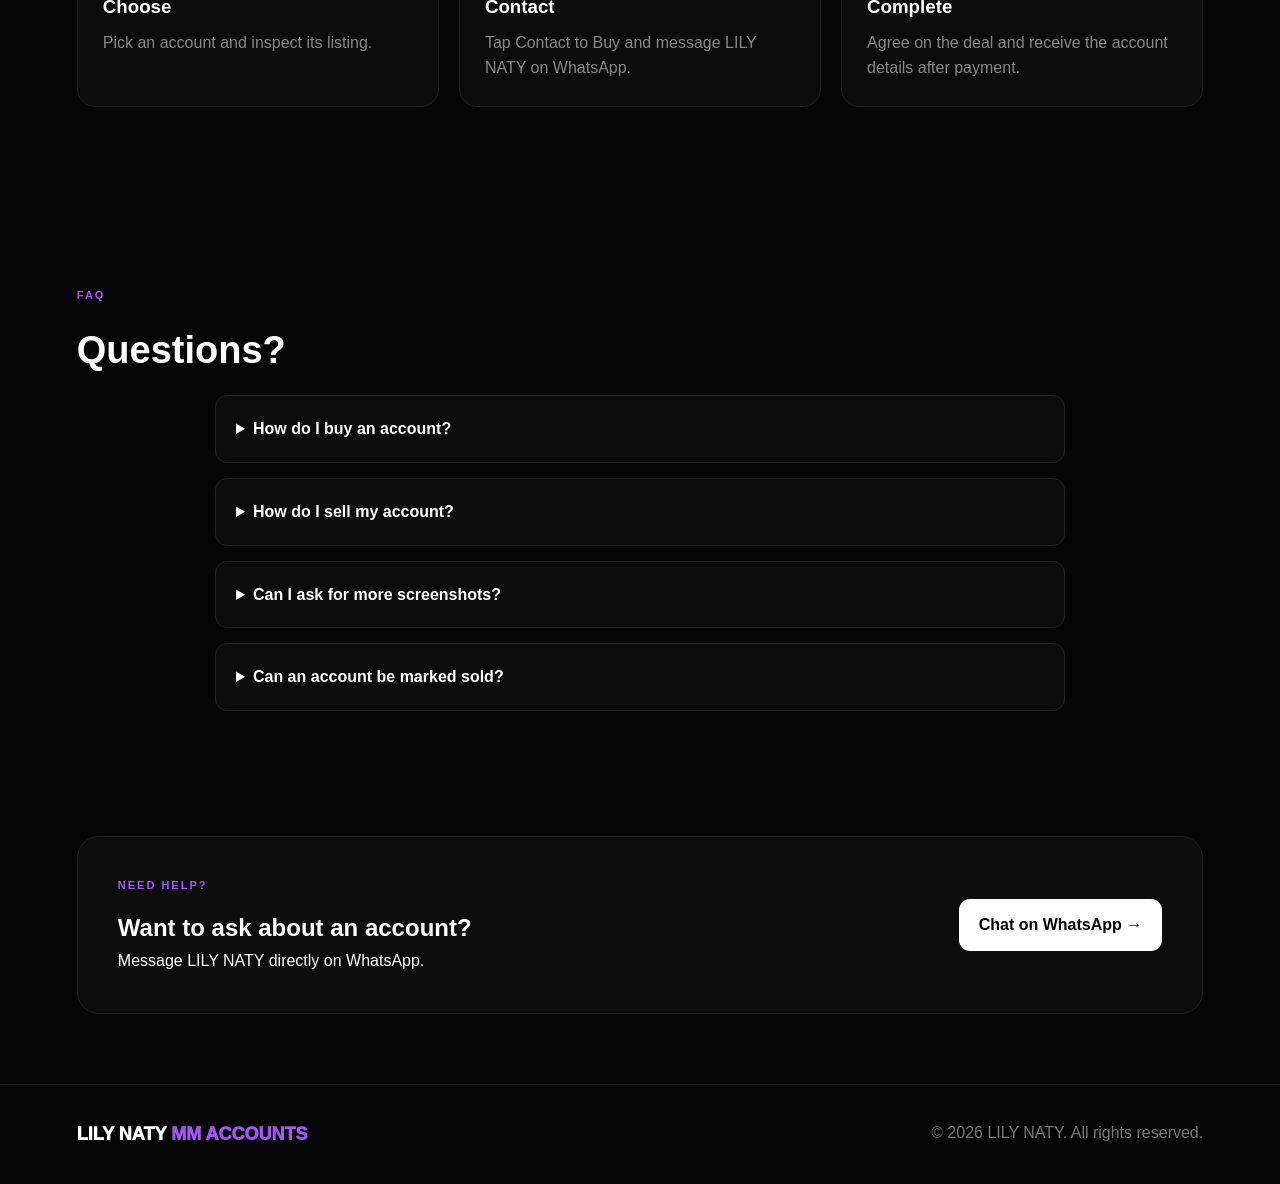
==== commit bec05d54: "Update index.html" ====
--- a/index.html
+++ b/index.html
@@ -1,4 +1,3 @@
-```html
 <!DOCTYPE html>
 <html lang="en">
 
@@ -1059,10 +1058,6 @@
 
       .sell-box {
         padding: 25px;
-      }
-
-      .visitor-counter {
-        font-size: 11px;
       }
     }
 
@@ -1208,30 +1203,32 @@
   </header>
 
   <!-- =========================
+       VISITOR COUNTER
+  ========================== -->
+
+  <div class="visitor-counter">
+
+    <span class="visitor-counter-icon">
+      👀
+    </span>
+
+    <span>
+      TOTAL VISITORS:
+    </span>
+
+    <span id="visitorCount">
+      Loading...
+    </span>
+
+  </div>
+
+  <!-- =========================
        HERO
   ========================== -->
 
   <section id="home" class="hero">
 
     <div class="hero-copy">
-
-      <!-- VISITOR COUNTER -->
-
-      <div class="visitor-counter">
-
-        <span class="visitor-counter-icon">
-          👀
-        </span>
-
-        <span>
-          TOTAL VISITORS:
-        </span>
-
-        <span id="visitorCount">
-          Loading...
-        </span>
-
-      </div>
 
       <p class="eyebrow">
         TRUSTED • FAST • FREE FIRE ONLY
@@ -2057,4 +2054,3 @@
 </body>
 
 </html>
-```
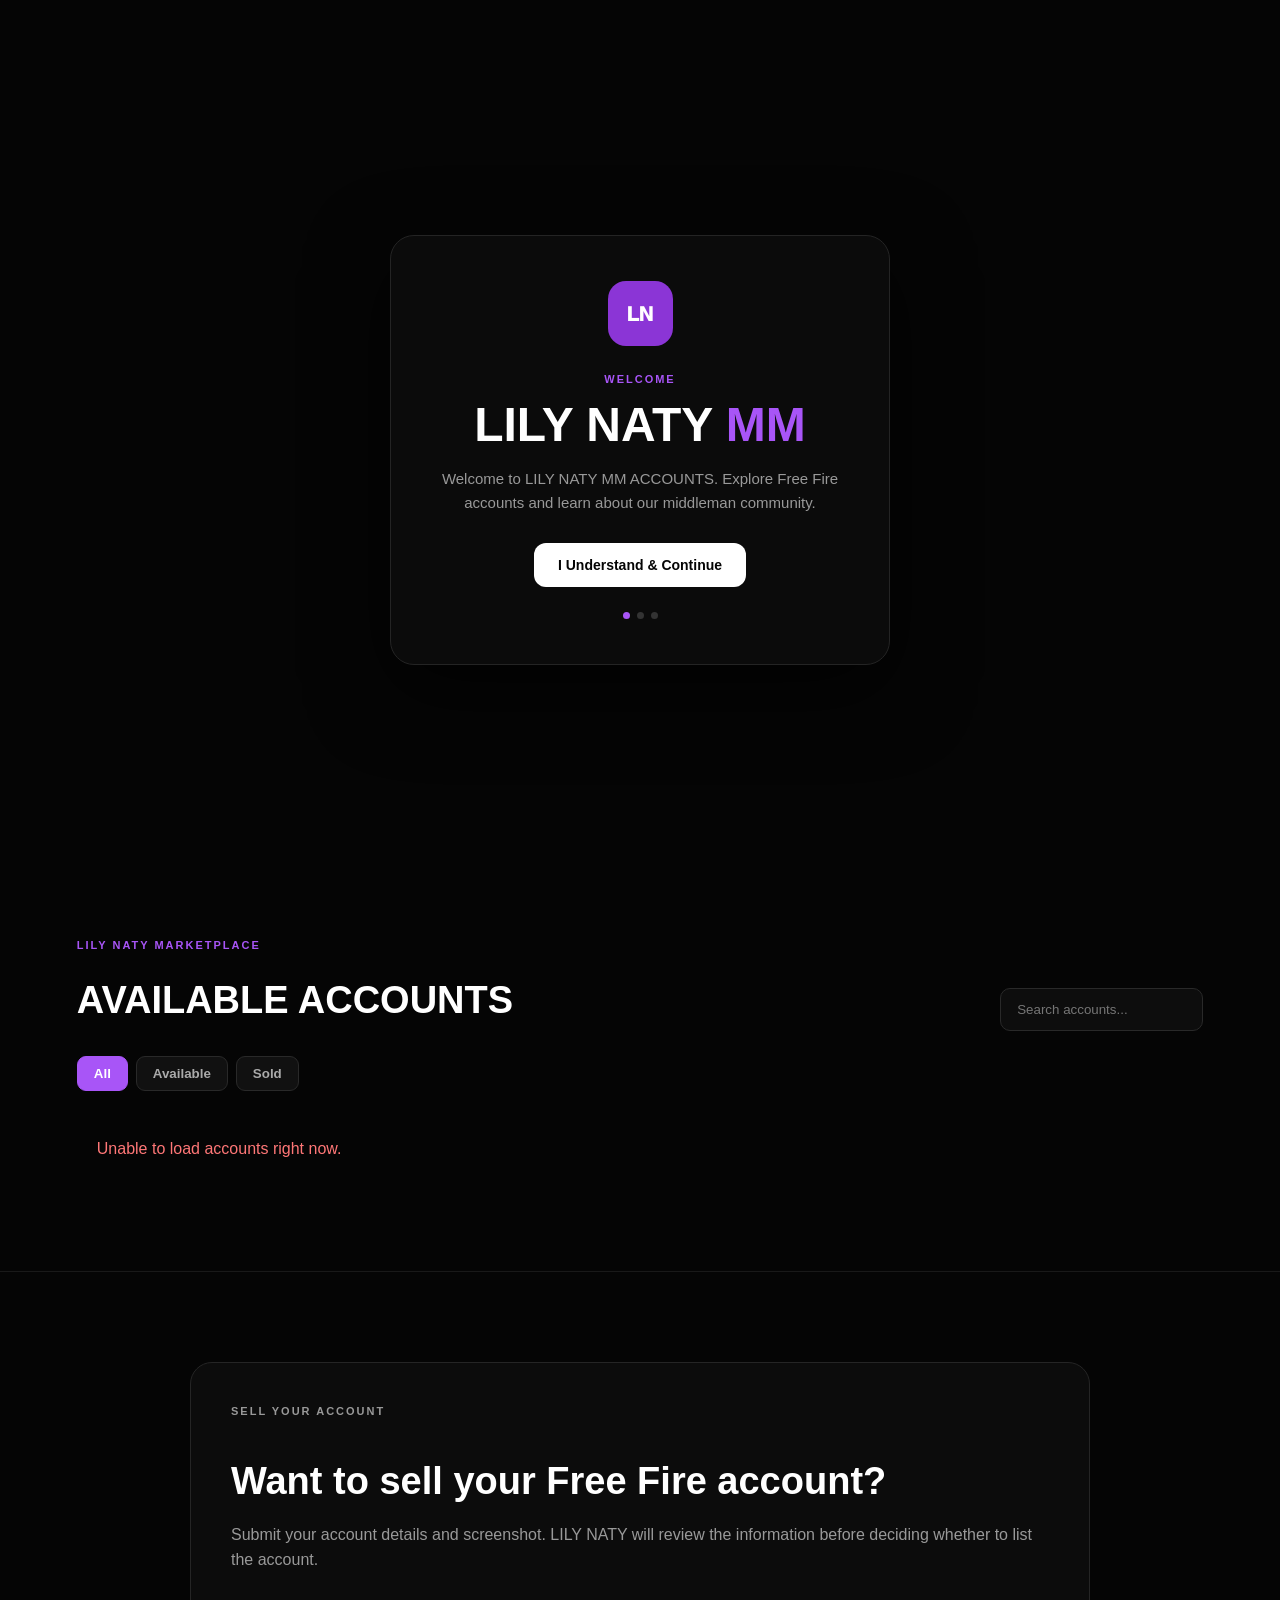
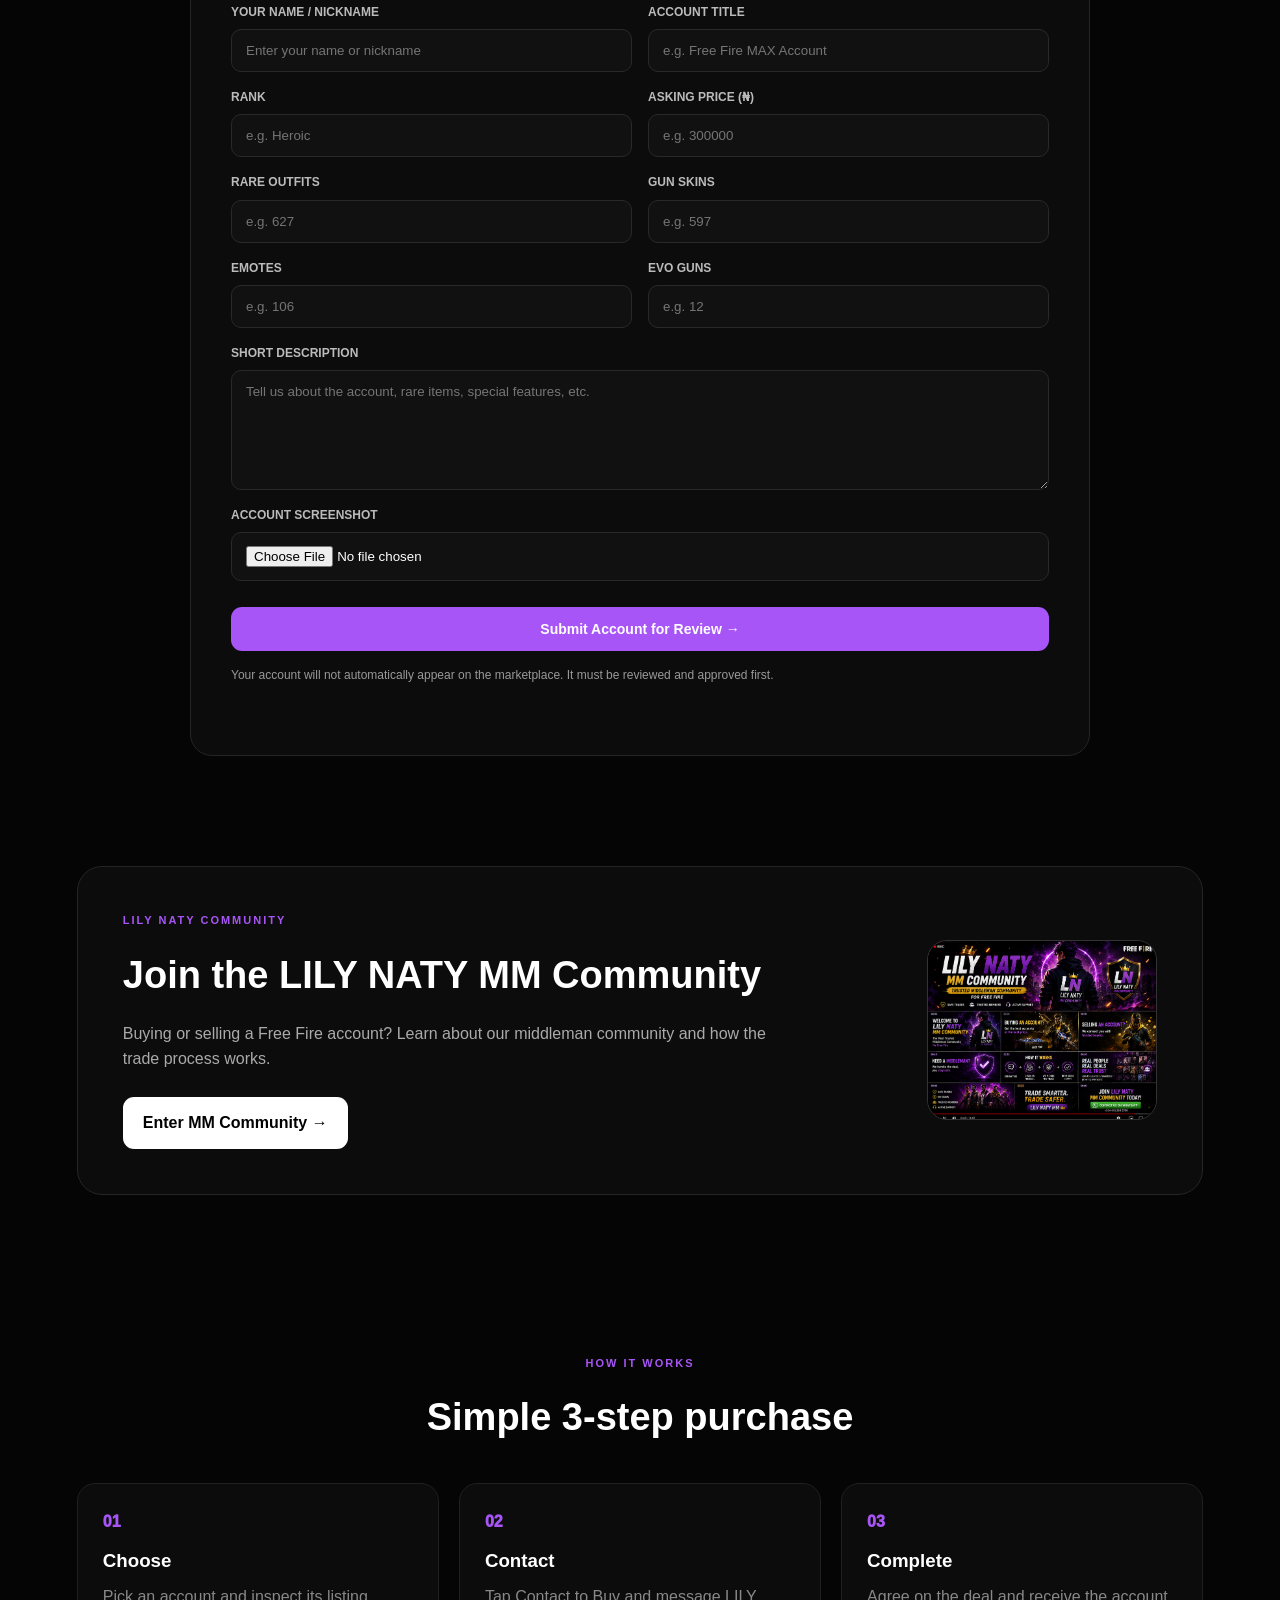
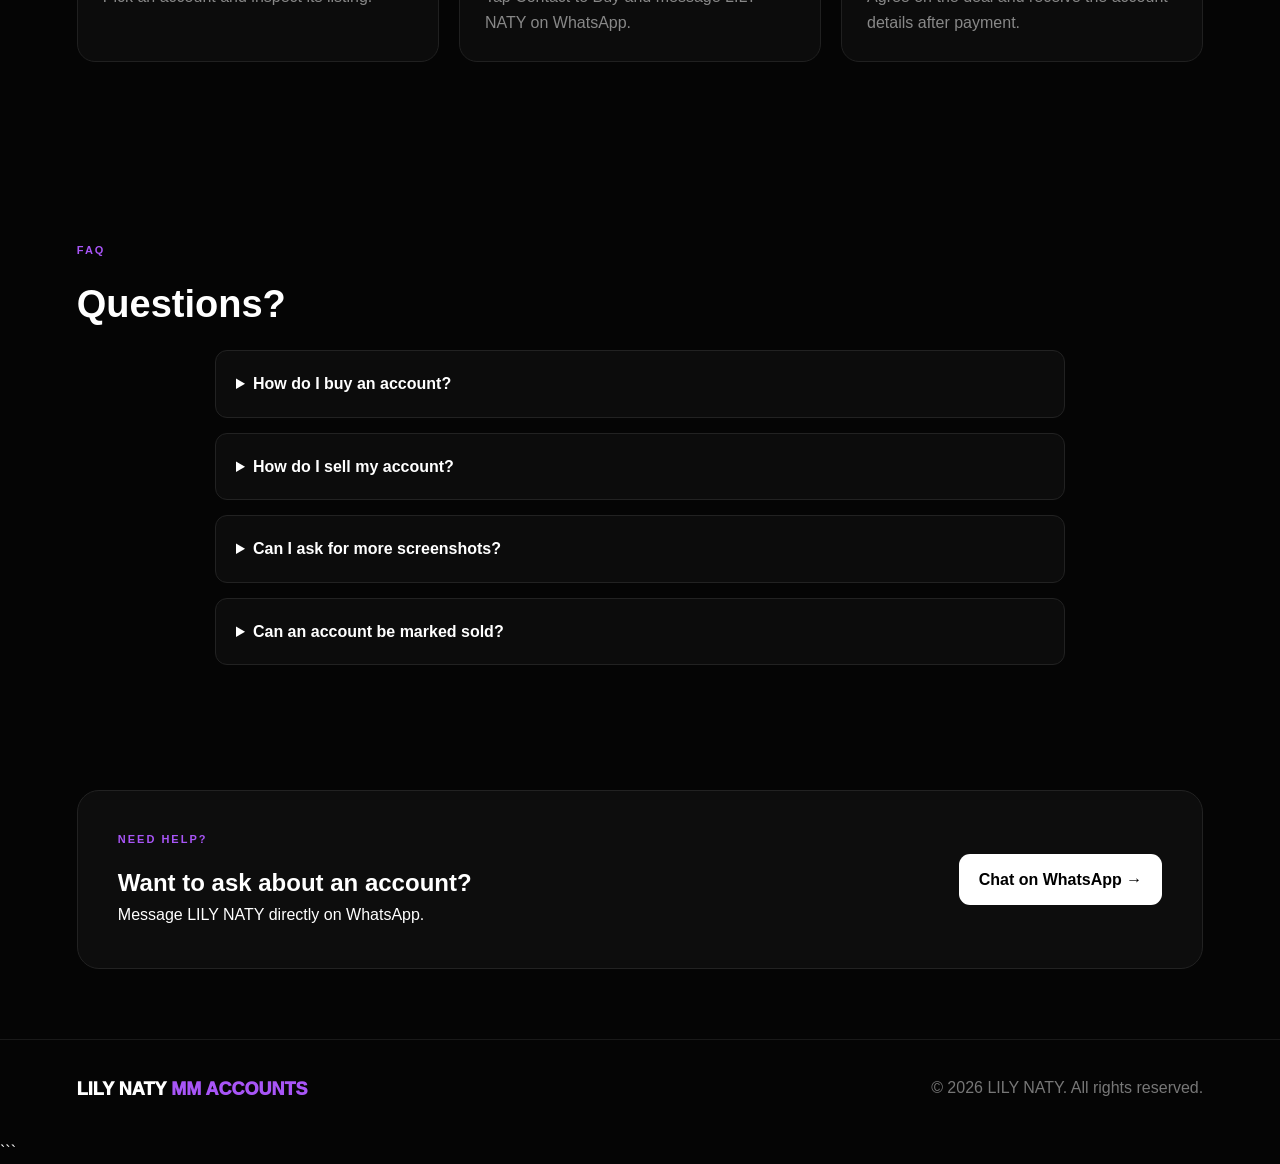
==== commit 59b5897a: "Update index.html" ====
--- a/index.html
+++ b/index.html
@@ -1,3 +1,4 @@
+```html
 <!DOCTYPE html>
 <html lang="en">
 
@@ -299,45 +300,6 @@
     }
 
     /* =========================
-       VISITOR COUNTER
-    ========================== */
-
-    .visitor-counter {
-      width: fit-content;
-
-      margin: 0 auto 25px;
-
-      padding: 10px 18px;
-
-      display: flex;
-      align-items: center;
-      justify-content: center;
-
-      gap: 7px;
-
-      background: #0d0d0d;
-
-      border: 1px solid #292929;
-      border-radius: 30px;
-
-      color: #aaa;
-
-      font-size: 12px;
-      font-weight: 900;
-
-      letter-spacing: 0.5px;
-    }
-
-    .visitor-counter-icon {
-      font-size: 15px;
-    }
-
-    #visitorCount {
-      color: #a855f7;
-      font-weight: 1000;
-    }
-
-    /* =========================
        HERO
     ========================== */
 
@@ -351,8 +313,6 @@
       justify-content: space-between;
 
       gap: 50px;
-
-      position: relative;
     }
 
     .hero-copy {
@@ -1201,26 +1161,6 @@
     </a>
 
   </header>
-
-  <!-- =========================
-       VISITOR COUNTER
-  ========================== -->
-
-  <div class="visitor-counter">
-
-    <span class="visitor-counter-icon">
-      👀
-    </span>
-
-    <span>
-      TOTAL VISITORS:
-    </span>
-
-    <span id="visitorCount">
-      Loading...
-    </span>
-
-  </div>
 
   <!-- =========================
        HERO
@@ -1983,74 +1923,7 @@
 
   <script src="script.js"></script>
 
-  <!-- =========================
-       GOATCOUNTER
-  ========================== -->
-
-  <script
-    data-goatcounter="https://lilynatymm.goatcounter.com/count"
-    async
-    src="https://gc.zgo.at/count.js">
-  </script>
-
-  <!-- =========================
-       VISITOR COUNTER
-  ========================== -->
-
-  <script>
-
-    function loadVisitorCount() {
-
-      if (
-        window.goatcounter &&
-        typeof window.goatcounter.visit_count === "function"
-      ) {
-
-        window.goatcounter.visit_count({
-
-          path: "TOTAL",
-
-          append: "#visitorCount",
-
-          no_branding: true
-
-        });
-
-        return true;
-
-      }
-
-      return false;
-
-    }
-
-    if (!loadVisitorCount()) {
-
-      const visitorCounterInterval =
-        setInterval(function () {
-
-          if (loadVisitorCount()) {
-
-            clearInterval(
-              visitorCounterInterval
-            );
-
-          }
-
-        }, 200);
-
-      setTimeout(function () {
-
-        clearInterval(
-          visitorCounterInterval
-        );
-
-      }, 10000);
-
-    }
-
-  </script>
-
 </body>
 
 </html>
+```
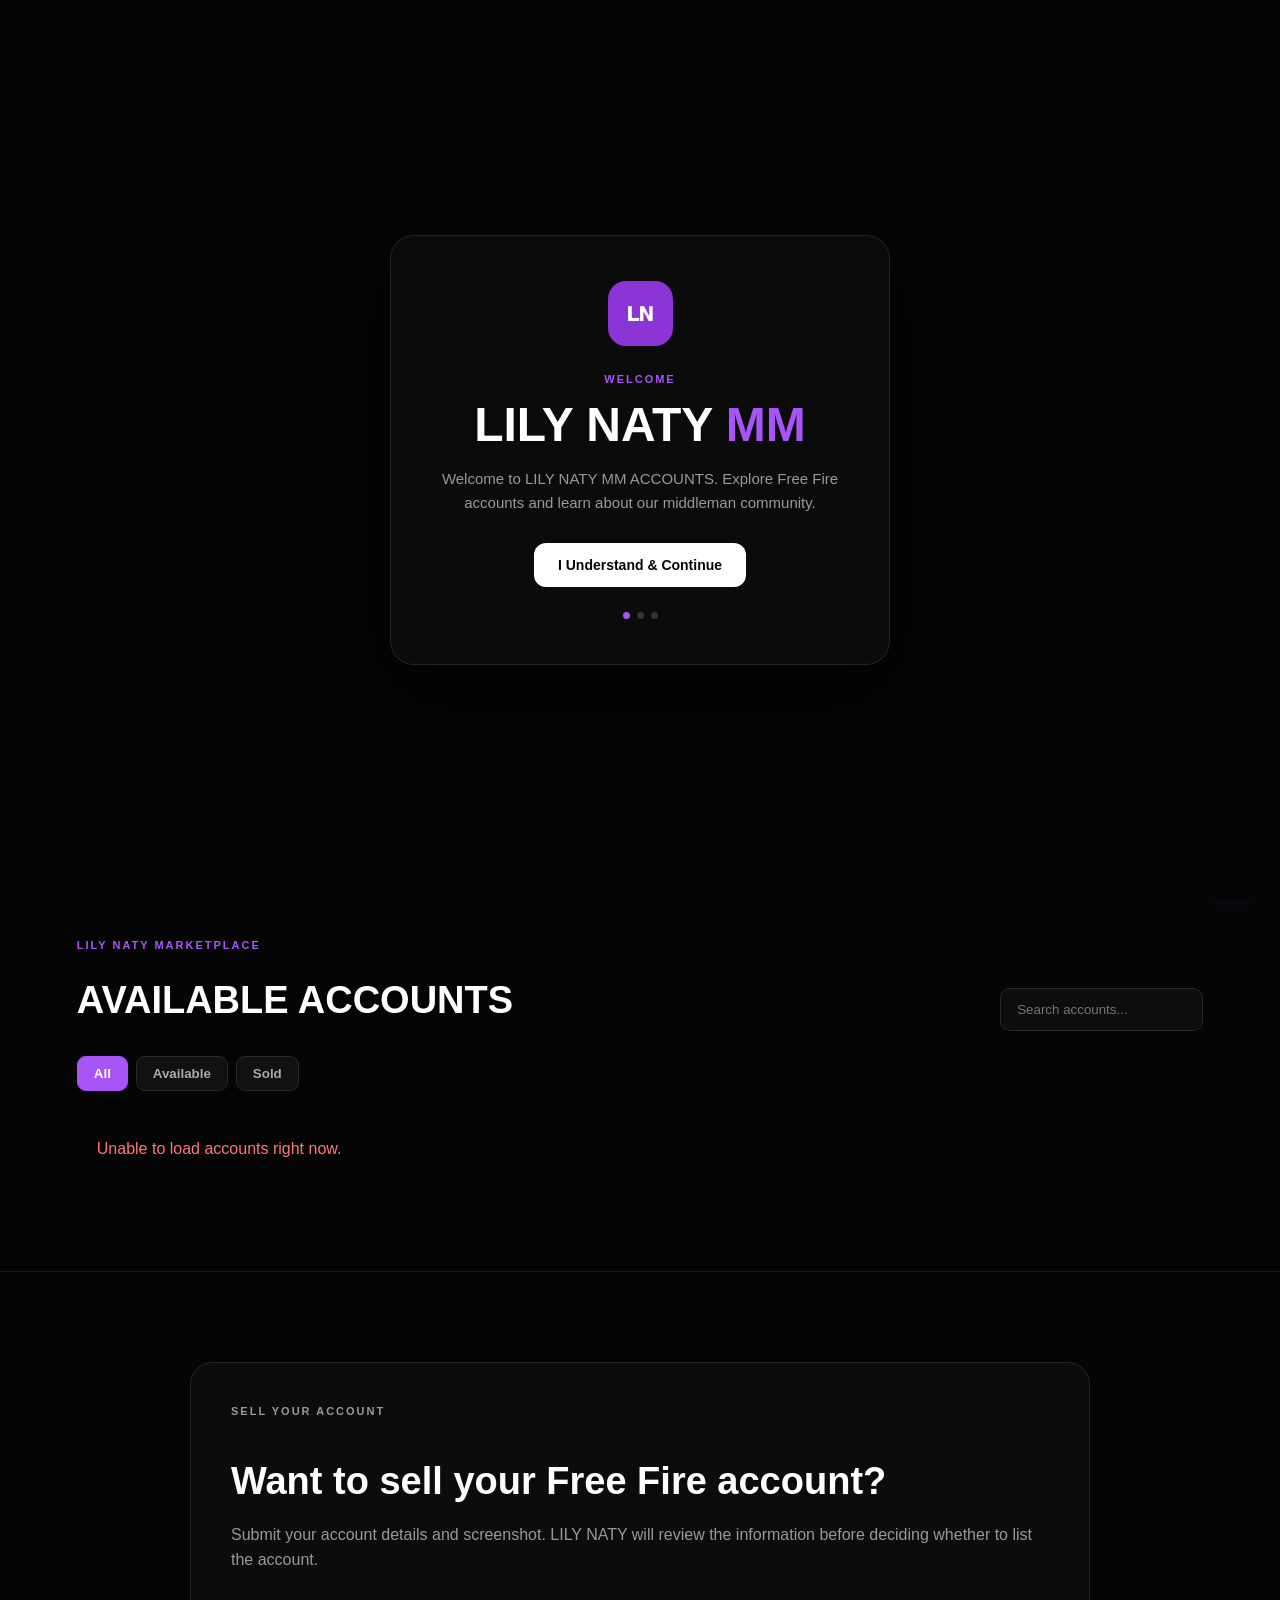
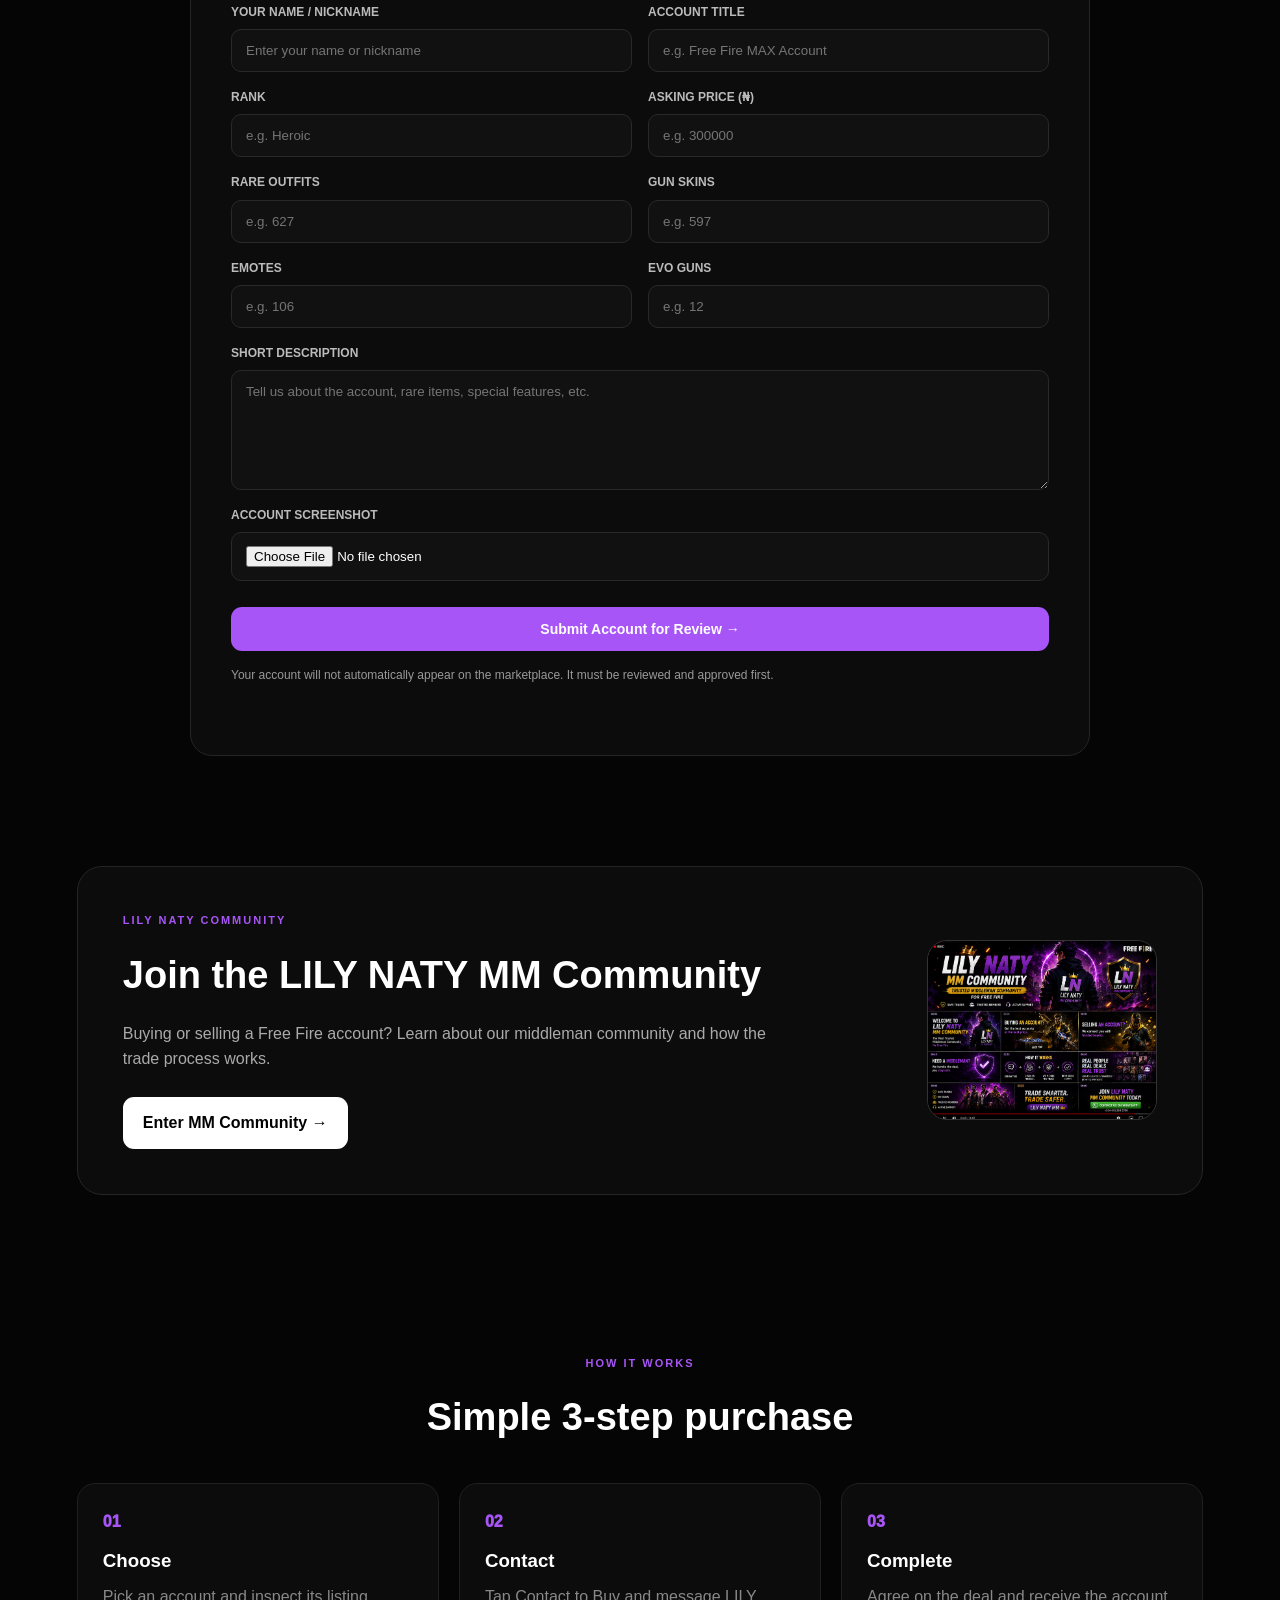
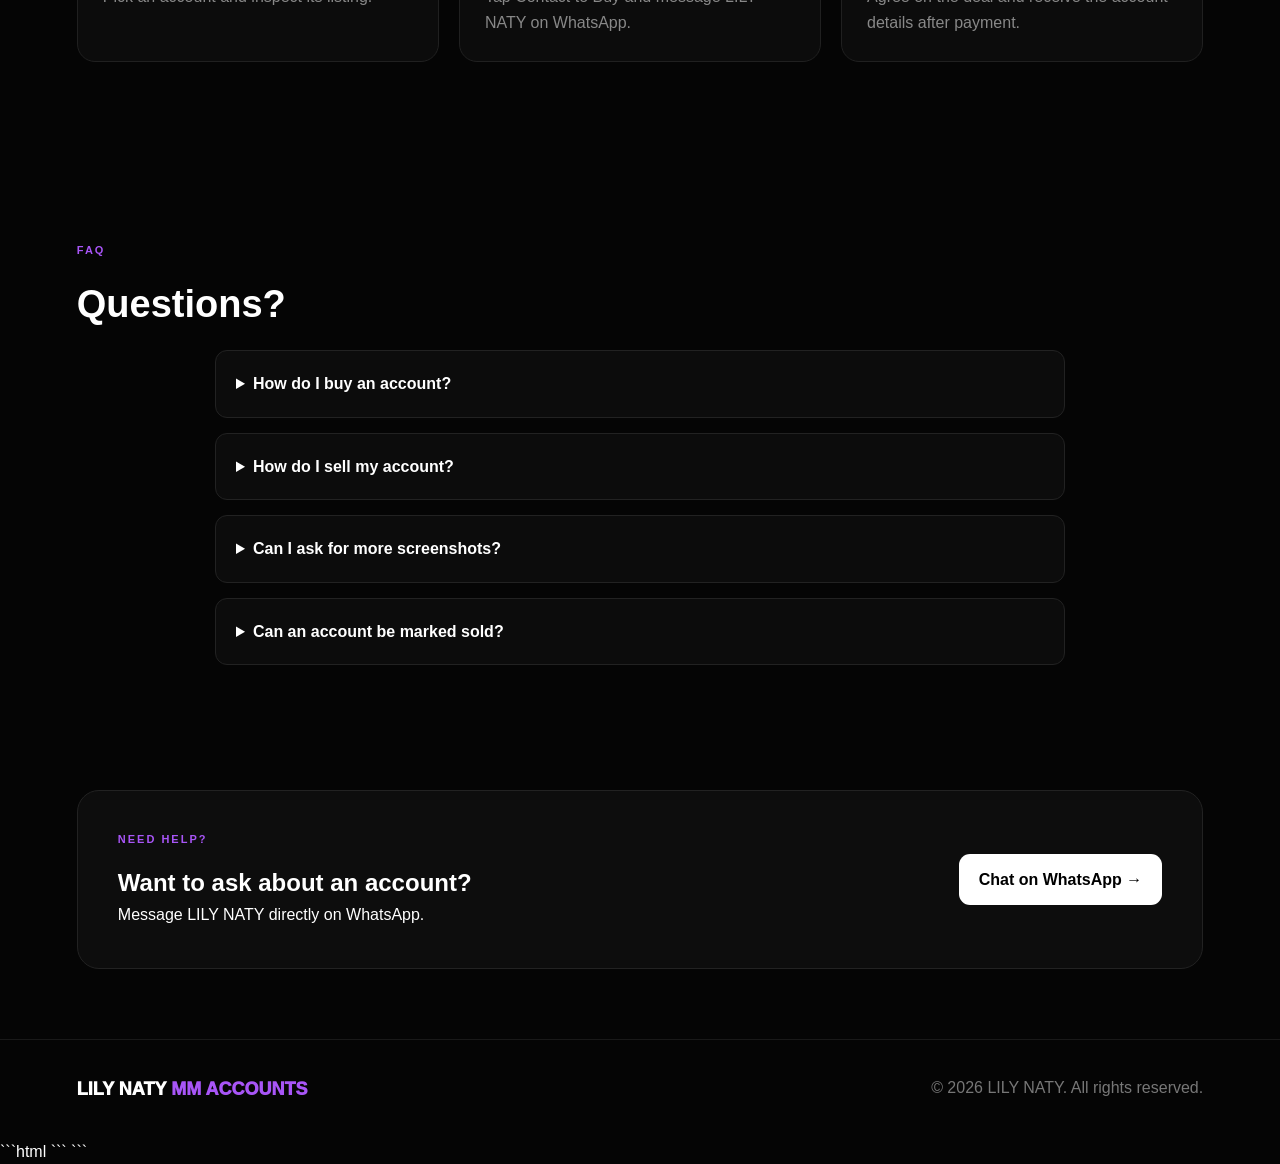
==== commit fa904efc: "Update index.html" ====
--- a/index.html
+++ b/index.html
@@ -1922,6 +1922,743 @@
   <!-- ACCOUNT SCRIPT -->
 
   <script src="script.js"></script>
+```html
+<!-- =========================
+     LILY NATY AI ASSISTANT
+========================== -->
+
+<style>
+  #lilyBotButton {
+    position: fixed;
+    right: 20px;
+    bottom: 20px;
+    z-index: 9998;
+
+    width: 58px;
+    height: 58px;
+
+    border: none;
+    border-radius: 50%;
+
+    background: #a855f7;
+    color: white;
+
+    font-size: 25px;
+    cursor: pointer;
+
+    box-shadow: 0 8px 30px rgba(168, 85, 247, 0.35);
+    transition: 0.2s;
+  }
+
+  #lilyBotButton:hover {
+    transform: scale(1.08);
+    background: #9333d9;
+  }
+
+  #lilyBot {
+    position: fixed;
+    right: 20px;
+    bottom: 90px;
+    z-index: 9999;
+
+    width: min(360px, calc(100vw - 30px));
+    height: 500px;
+
+    display: none;
+    flex-direction: column;
+
+    background: #0b0b0b;
+    border: 1px solid #292929;
+    border-radius: 20px;
+
+    overflow: hidden;
+
+    box-shadow: 0 20px 70px rgba(0, 0, 0, 0.7);
+  }
+
+  #lilyBot.open {
+    display: flex;
+    animation: lilyBotIn 0.2s ease;
+  }
+
+  @keyframes lilyBotIn {
+    from {
+      opacity: 0;
+      transform: translateY(15px);
+    }
+
+    to {
+      opacity: 1;
+      transform: translateY(0);
+    }
+  }
+
+  .lily-bot-header {
+    padding: 16px;
+
+    display: flex;
+    align-items: center;
+    justify-content: space-between;
+
+    background: #111;
+
+    border-bottom: 1px solid #242424;
+  }
+
+  .lily-bot-title {
+    display: flex;
+    align-items: center;
+    gap: 10px;
+  }
+
+  .lily-bot-icon {
+    width: 38px;
+    height: 38px;
+
+    display: flex;
+    align-items: center;
+    justify-content: center;
+
+    border-radius: 12px;
+
+    background: #a855f7;
+
+    font-size: 18px;
+  }
+
+  .lily-bot-title strong {
+    display: block;
+    font-size: 14px;
+  }
+
+  .lily-bot-title small {
+    color: #7cffad;
+    font-size: 10px;
+  }
+
+  #lilyBotClose {
+    width: 32px;
+    height: 32px;
+
+    border: none;
+    border-radius: 50%;
+
+    background: #222;
+    color: white;
+
+    font-size: 20px;
+    cursor: pointer;
+  }
+
+  #lilyBotMessages {
+    flex: 1;
+
+    padding: 15px;
+
+    overflow-y: auto;
+
+    display: flex;
+    flex-direction: column;
+
+    gap: 10px;
+  }
+
+  .lily-message {
+    max-width: 85%;
+
+    padding: 11px 13px;
+
+    border-radius: 14px;
+
+    font-size: 13px;
+    line-height: 1.5;
+  }
+
+  .lily-bot-message {
+    align-self: flex-start;
+
+    background: #171717;
+    color: #ddd;
+
+    border-bottom-left-radius: 4px;
+  }
+
+  .lily-user-message {
+    align-self: flex-end;
+
+    background: #a855f7;
+    color: white;
+
+    border-bottom-right-radius: 4px;
+  }
+
+  .lily-quick-buttons {
+    display: flex;
+    flex-wrap: wrap;
+    gap: 7px;
+    margin-top: 5px;
+  }
+
+  .lily-quick-buttons button {
+    padding: 8px 10px;
+
+    border: 1px solid #333;
+    border-radius: 9px;
+
+    background: #111;
+    color: #ddd;
+
+    font-size: 11px;
+    font-weight: 700;
+
+    cursor: pointer;
+  }
+
+  .lily-quick-buttons button:hover {
+    border-color: #a855f7;
+    color: white;
+  }
+
+  .lily-bot-input {
+    padding: 12px;
+
+    display: flex;
+    gap: 8px;
+
+    background: #111;
+
+    border-top: 1px solid #242424;
+  }
+
+  #lilyBotInput {
+    flex: 1;
+
+    min-width: 0;
+
+    padding: 11px 12px;
+
+    background: #191919;
+
+    border: 1px solid #292929;
+    border-radius: 10px;
+
+    color: white;
+
+    outline: none;
+
+    font-family: inherit;
+  }
+
+  #lilyBotInput:focus {
+    border-color: #a855f7;
+  }
+
+  #lilyBotSend {
+    width: 42px;
+
+    border: none;
+    border-radius: 10px;
+
+    background: #a855f7;
+    color: white;
+
+    font-size: 17px;
+    font-weight: 900;
+
+    cursor: pointer;
+  }
+
+  #lilyBotSend:hover {
+    background: #9333d9;
+  }
+
+  .lily-whatsapp-button {
+    display: inline-flex;
+
+    align-items: center;
+    justify-content: center;
+
+    margin-top: 8px;
+    padding: 9px 12px;
+
+    background: #25d366;
+    color: white;
+
+    border-radius: 9px;
+
+    text-decoration: none;
+
+    font-size: 11px;
+    font-weight: 900;
+  }
+
+  @media (max-width: 500px) {
+    #lilyBot {
+      right: 10px;
+      bottom: 82px;
+
+      width: calc(100vw - 20px);
+      height: 480px;
+    }
+
+    #lilyBotButton {
+      right: 15px;
+      bottom: 15px;
+    }
+  }
+</style>
+
+
+<!-- BOT BUTTON -->
+
+<button
+  id="lilyBotButton"
+  aria-label="Open LILY NATY Assistant"
+>
+  🤖
+</button>
+
+
+<!-- BOT WINDOW -->
+
+<div id="lilyBot">
+
+  <div class="lily-bot-header">
+
+    <div class="lily-bot-title">
+
+      <div class="lily-bot-icon">
+        🤖
+      </div>
+
+      <div>
+        <strong>LILY NATY Assistant</strong>
+        <small>● Online</small>
+      </div>
+
+    </div>
+
+    <button id="lilyBotClose">
+      ×
+    </button>
+
+  </div>
+
+
+  <div id="lilyBotMessages">
+
+    <div class="lily-message lily-bot-message">
+      👋 Hey! Welcome to <b>LILY NATY MM ACCOUNTS</b>!<br><br>
+      I'm the LILY NATY Assistant. I can help you with
+      buying accounts, selling accounts, and our MM community.
+    </div>
+
+    <div class="lily-quick-buttons">
+
+      <button onclick="lilyQuick('How do I buy an account?')">
+        🛒 How to buy
+      </button>
+
+      <button onclick="lilyQuick('How do I sell my account?')">
+        💰 Sell account
+      </button>
+
+      <button onclick="lilyQuick('How does the MM work?')">
+        🛡️ How MM works
+      </button>
+
+      <button onclick="lilyQuick('I want to contact LILY NATY')">
+        📲 Contact LILY NATY
+      </button>
+
+    </div>
+
+  </div>
+
+
+  <div class="lily-bot-input">
+
+    <input
+      id="lilyBotInput"
+      type="text"
+      placeholder="Ask me something..."
+      autocomplete="off"
+    >
+
+    <button id="lilyBotSend">
+      ➤
+    </button>
+
+  </div>
+
+</div>
+
+
+<script>
+  const lilyBotButton =
+    document.getElementById("lilyBotButton");
+
+  const lilyBot =
+    document.getElementById("lilyBot");
+
+  const lilyBotClose =
+    document.getElementById("lilyBotClose");
+
+  const lilyBotInput =
+    document.getElementById("lilyBotInput");
+
+  const lilyBotSend =
+    document.getElementById("lilyBotSend");
+
+  const lilyBotMessages =
+    document.getElementById("lilyBotMessages");
+
+
+  /* OPEN BOT */
+
+  lilyBotButton.addEventListener("click", function () {
+
+    lilyBot.classList.toggle("open");
+
+    if (lilyBot.classList.contains("open")) {
+      lilyBotInput.focus();
+    }
+
+  });
+
+
+  /* CLOSE BOT */
+
+  lilyBotClose.addEventListener("click", function () {
+
+    lilyBot.classList.remove("open");
+
+  });
+
+
+  /* ADD MESSAGE */
+
+  function lilyAddMessage(text, type) {
+
+    const message =
+      document.createElement("div");
+
+    message.className =
+      "lily-message " +
+      (type === "user"
+        ? "lily-user-message"
+        : "lily-bot-message");
+
+    message.innerHTML = text;
+
+    lilyBotMessages.appendChild(message);
+
+    lilyBotMessages.scrollTop =
+      lilyBotMessages.scrollHeight;
+
+  }
+
+
+  /* WHATSAPP */
+
+  function lilyWhatsApp() {
+
+    const number = "2349122602735";
+
+    const message =
+      encodeURIComponent(
+        "Hello LILY NATY, I need help with a Free Fire account."
+      );
+
+    window.open(
+      "https://wa.me/" + number + "?text=" + message,
+      "_blank"
+    );
+
+  }
+
+
+  /* BOT ANSWERS */
+
+  function lilyGetAnswer(question) {
+
+    const q =
+      question.toLowerCase().trim();
+
+
+    /* BUY */
+
+    if (
+      q.includes("buy") ||
+      q.includes("purchase") ||
+      q.includes("account") &&
+      q.includes("get")
+    ) {
+
+      return `
+        🛒 <b>Buying an account is easy.</b><br><br>
+
+        1️⃣ Browse the available accounts.<br>
+        2️⃣ Open the account you like.<br>
+        3️⃣ Check the screenshots and details.<br>
+        4️⃣ Tap <b>Contact to Buy on WhatsApp</b>.<br><br>
+
+        Always confirm the account details and trade
+        terms before proceeding.
+      `;
+
+    }
+
+
+    /* SELL */
+
+    if (
+      q.includes("sell") ||
+      q.includes("selling")
+    ) {
+
+      return `
+        💰 <b>Want to sell your account?</b><br><br>
+
+        Scroll to the <b>Sell Your Account</b> section,
+        fill in your account information, choose your
+        screenshot and submit it.<br><br>
+
+        LILY NATY will review it before deciding
+        whether it should be listed.
+      `;
+
+    }
+
+
+    /* MM */
+
+    if (
+      q.includes("mm") ||
+      q.includes("middleman") ||
+      q.includes("middle man")
+    ) {
+
+      return `
+        🛡️ <b>How our MM works:</b><br><br>
+
+        A middleman helps coordinate communication
+        between the buyer and seller during an agreed
+        trade.<br><br>
+
+        Always confirm the account details and trade
+        terms before proceeding.
+      `;
+
+    }
+
+
+    /* PRICE */
+
+    if (
+      q.includes("price") ||
+      q.includes("cost") ||
+      q.includes("how much")
+    ) {
+
+      return `
+        💰 Account prices are shown directly
+        on the marketplace listings.<br><br>
+
+        Find an account you like and open its details
+        to see the current price.
+      `;
+
+    }
+
+
+    /* AVAILABLE */
+
+    if (
+      q.includes("available") ||
+      q.includes("sold")
+    ) {
+
+      return `
+        🔎 You can use the <b>Available</b> and
+        <b>Sold</b> filters in the Accounts section
+        to find the listings you want.
+      `;
+
+    }
+
+
+    /* COMMUNITY */
+
+    if (
+      q.includes("community") ||
+      q.includes("join")
+    ) {
+
+      return `
+        👥 You can visit the
+        <b>LILY NATY MM Community</b> section
+        on the website to learn more about our
+        middleman community.
+      `;
+
+    }
+
+
+    /* CONTACT */
+
+    if (
+      q.includes("contact") ||
+      q.includes("whatsapp") ||
+      q.includes("message")
+    ) {
+
+      return `
+        📲 You can contact LILY NATY directly on WhatsApp.
+
+        <br>
+
+        <a
+          class="lily-whatsapp-button"
+          href="https://wa.me/2349122602735"
+          target="_blank"
+          rel="noopener"
+        >
+          Open WhatsApp →
+        </a>
+      `;
+
+    }
+
+
+    /* GREETING */
+
+    if (
+      q.includes("hello") ||
+      q.includes("hi") ||
+      q.includes("hey")
+    ) {
+
+      return `
+        👋 Hey! Welcome to LILY NATY MM ACCOUNTS.
+
+        <br><br>
+
+        I can help you with:
+
+        <br><br>
+
+        🛒 Buying an account<br>
+        💰 Selling an account<br>
+        🛡️ MM information<br>
+        📲 Contacting LILY NATY
+      `;
+
+    }
+
+
+    /* DEFAULT */
+
+    return `
+      🤔 I'm not completely sure what you mean.
+
+      <br><br>
+
+      Try asking me:
+
+      <br><br>
+
+      • How do I buy an account?<br>
+      • How do I sell my account?<br>
+      • How does MM work?<br>
+      • What is the price?<br>
+      • How do I contact LILY NATY?
+    `;
+
+  }
+
+
+  /* SEND MESSAGE */
+
+  function lilySendMessage() {
+
+    const text =
+      lilyBotInput.value.trim();
+
+    if (!text) return;
+
+
+    lilyAddMessage(
+      text,
+      "user"
+    );
+
+    lilyBotInput.value = "";
+
+
+    setTimeout(function () {
+
+      const answer =
+        lilyGetAnswer(text);
+
+      lilyAddMessage(
+        answer,
+        "bot"
+      );
+
+    }, 350);
+
+  }
+
+
+  /* QUICK BUTTON */
+
+  function lilyQuick(text) {
+
+    lilyAddMessage(
+      text,
+      "user"
+    );
+
+    setTimeout(function () {
+
+      const answer =
+        lilyGetAnswer(text);
+
+      lilyAddMessage(
+        answer,
+        "bot"
+      );
+
+    }, 350);
+
+  }
+
+
+  /* BUTTON */
+
+  lilyBotSend.addEventListener(
+    "click",
+    lilySendMessage
+  );
+
+
+  /* ENTER KEY */
+
+  lilyBotInput.addEventListener(
+    "keydown",
+    function (event) {
+
+      if (event.key === "Enter") {
+
+        lilySendMessage();
+
+      }
+
+    }
+  );
+</script>
+```
 
 </body>
 
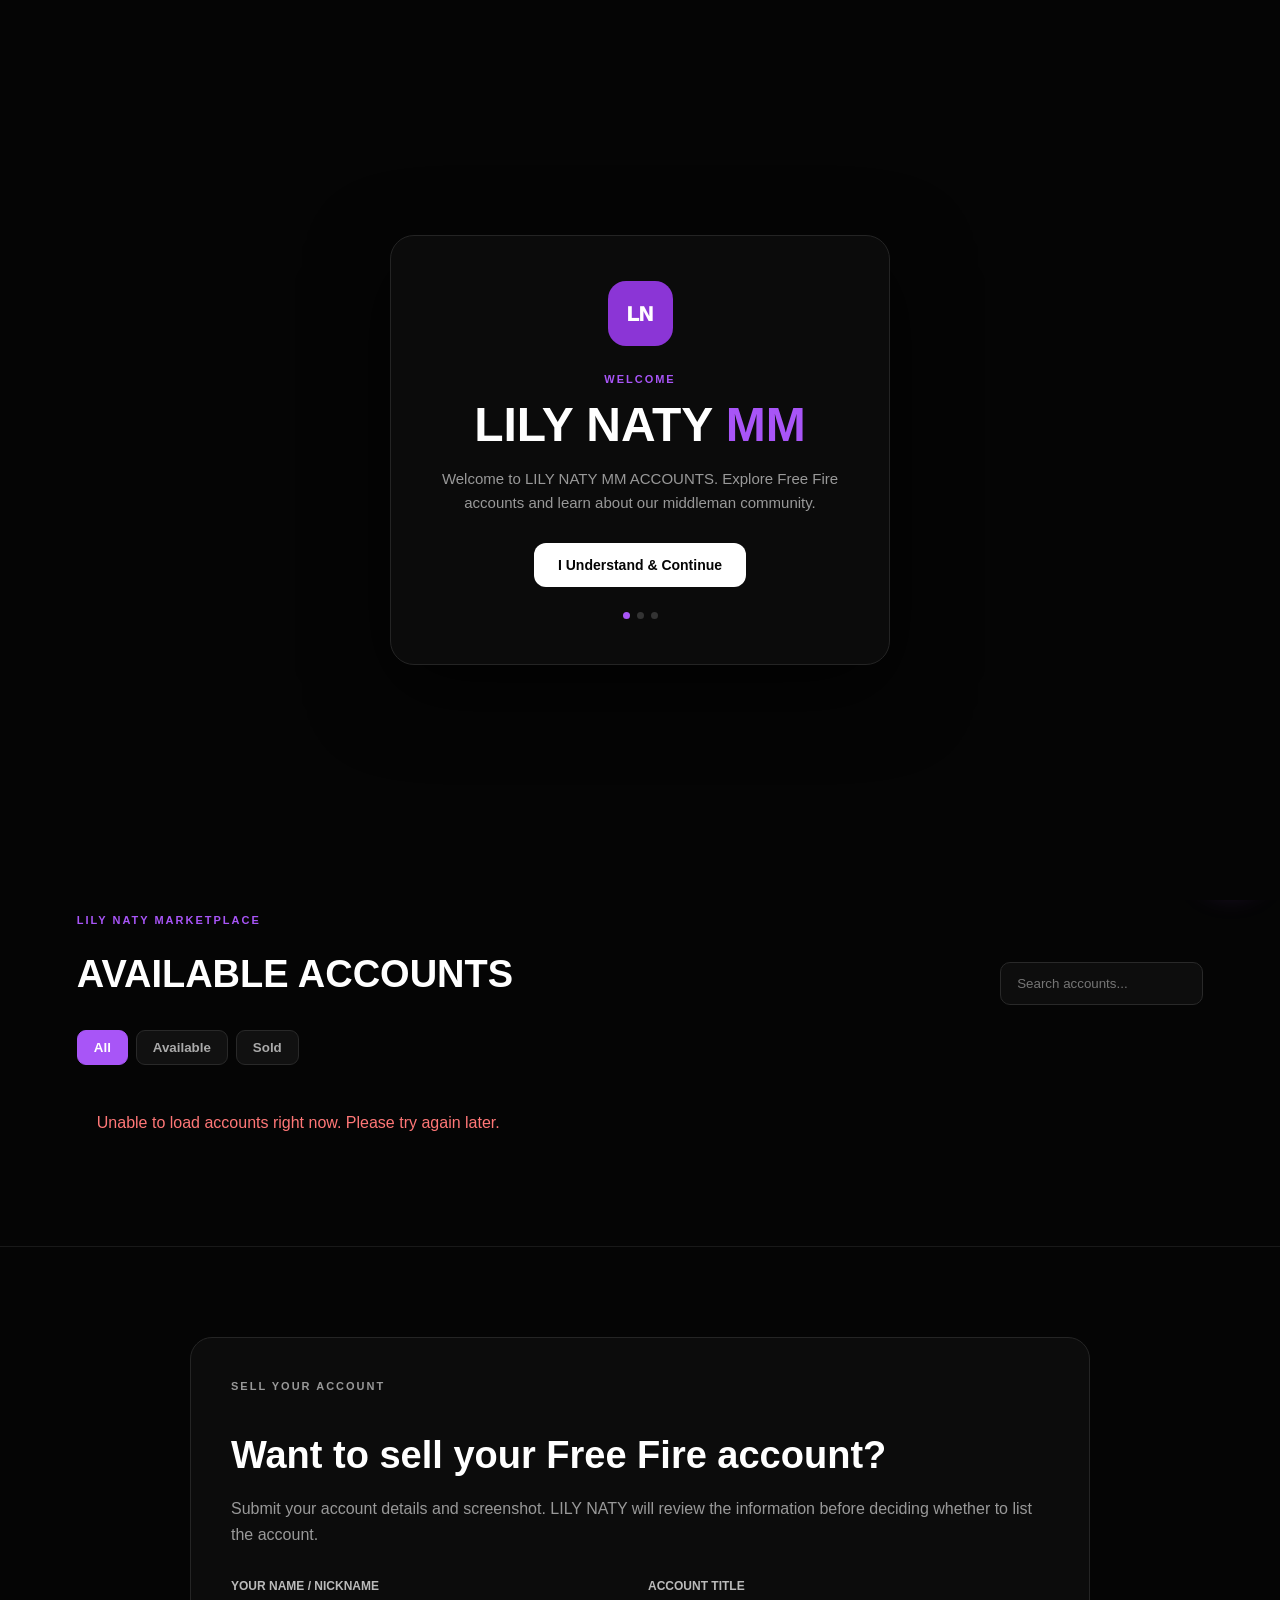
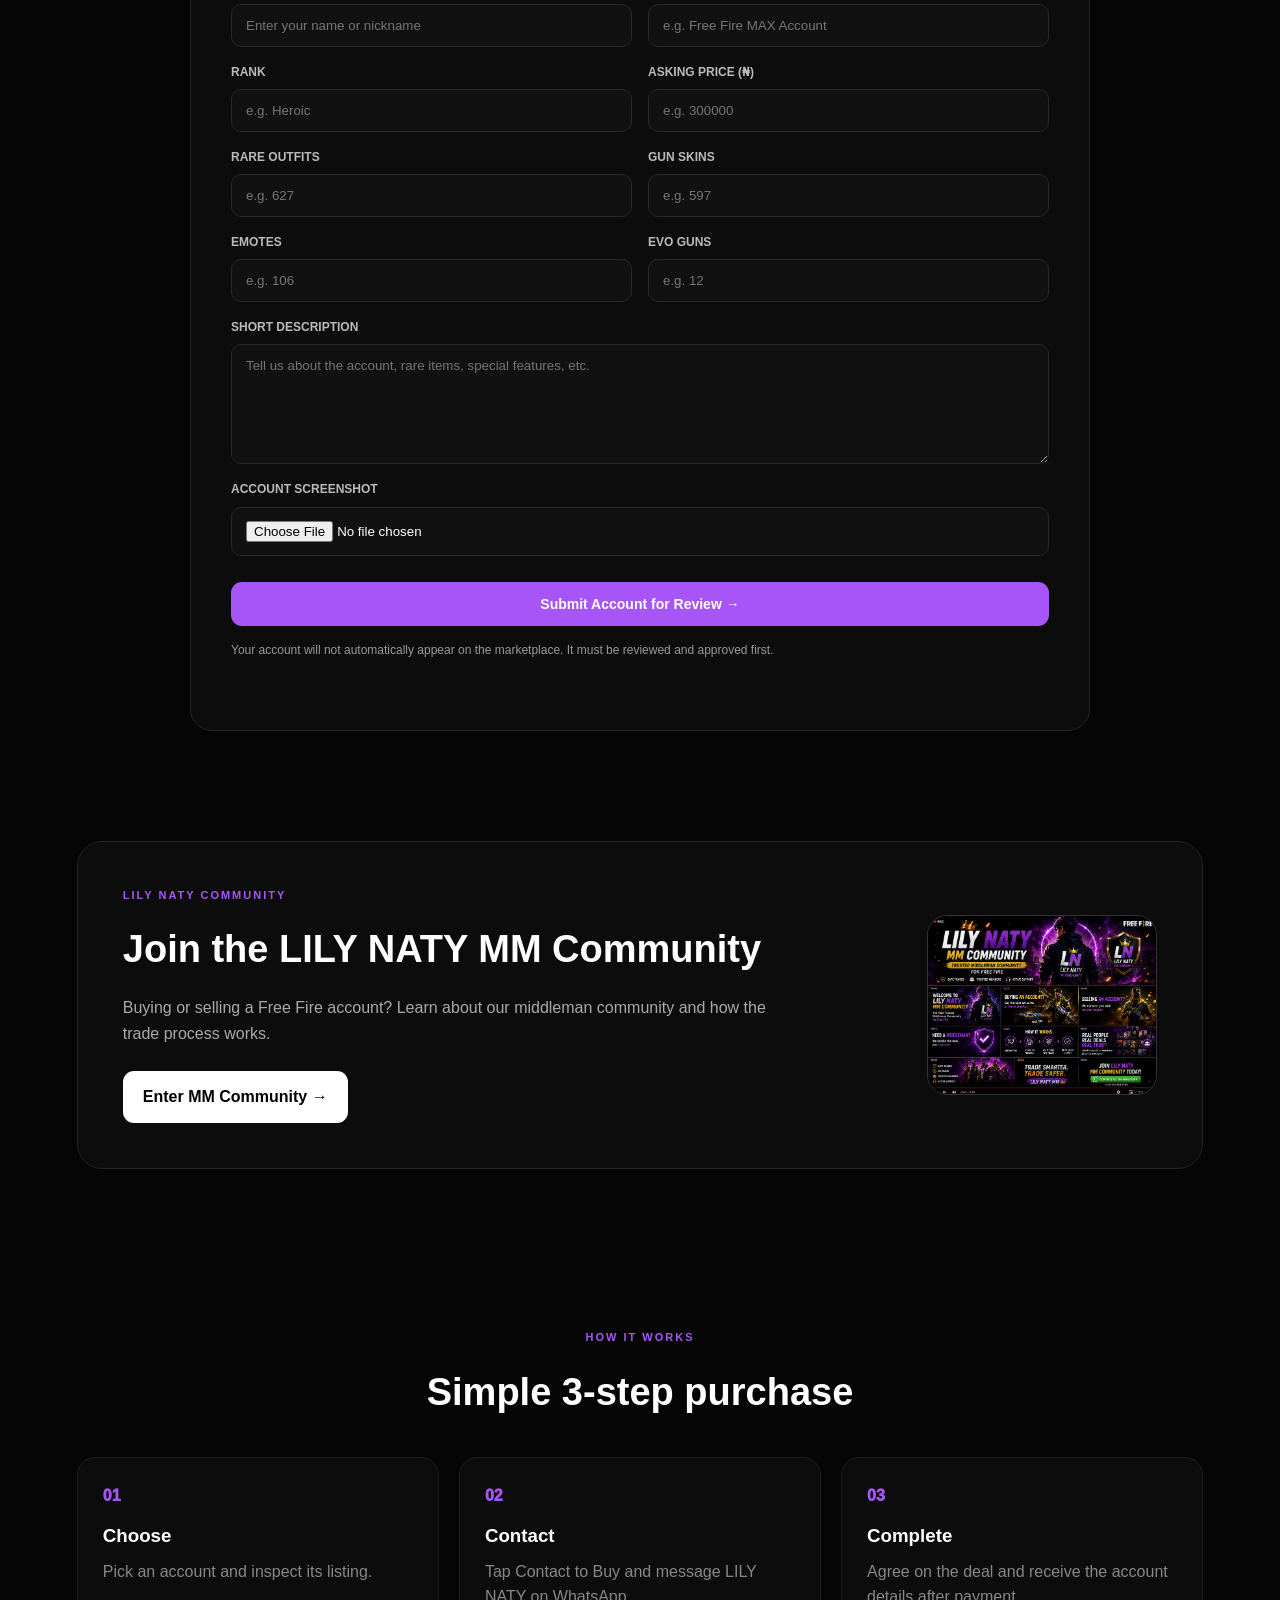
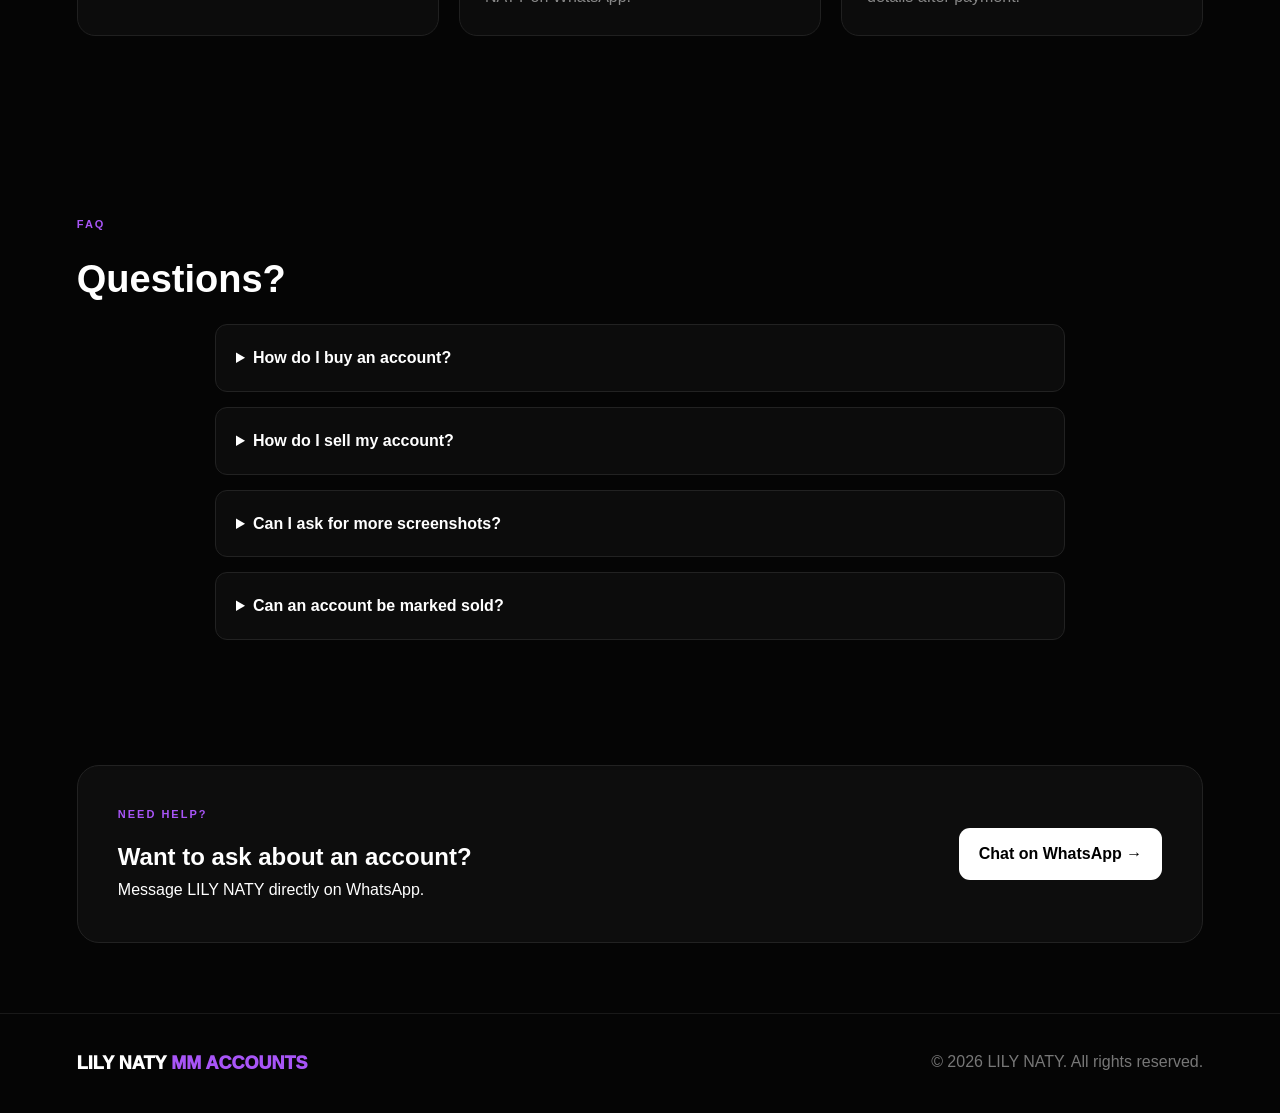
==== commit 8fbc8286: "Update index.html" ====
--- a/index.html
+++ b/index.html
@@ -1,4 +1,3 @@
-```html
 <!DOCTYPE html>
 <html lang="en">
 
@@ -932,6 +931,274 @@
     }
 
     /* =========================
+       AI BOT
+    ========================== */
+
+    #lilyBotButton {
+      position: fixed;
+      right: 20px;
+      bottom: 20px;
+      z-index: 9998;
+
+      width: 58px;
+      height: 58px;
+
+      border: none;
+      border-radius: 50%;
+
+      background: #a855f7;
+      color: white;
+
+      font-size: 25px;
+      cursor: pointer;
+
+      box-shadow: 0 8px 30px rgba(168, 85, 247, 0.35);
+      transition: 0.2s;
+    }
+
+    #lilyBotButton:hover {
+      transform: scale(1.08);
+      background: #9333d9;
+    }
+
+    #lilyBot {
+      position: fixed;
+      right: 20px;
+      bottom: 90px;
+      z-index: 9999;
+
+      width: min(360px, calc(100vw - 30px));
+      height: 500px;
+
+      display: none;
+      flex-direction: column;
+
+      background: #0b0b0b;
+      border: 1px solid #292929;
+      border-radius: 20px;
+
+      overflow: hidden;
+
+      box-shadow: 0 20px 70px rgba(0, 0, 0, 0.7);
+    }
+
+    #lilyBot.open {
+      display: flex;
+      animation: lilyBotIn 0.2s ease;
+    }
+
+    @keyframes lilyBotIn {
+      from {
+        opacity: 0;
+        transform: translateY(15px);
+      }
+
+      to {
+        opacity: 1;
+        transform: translateY(0);
+      }
+    }
+
+    .lily-bot-header {
+      padding: 16px;
+
+      display: flex;
+      align-items: center;
+      justify-content: space-between;
+
+      background: #111;
+
+      border-bottom: 1px solid #242424;
+    }
+
+    .lily-bot-title {
+      display: flex;
+      align-items: center;
+      gap: 10px;
+    }
+
+    .lily-bot-icon {
+      width: 38px;
+      height: 38px;
+
+      display: flex;
+      align-items: center;
+      justify-content: center;
+
+      border-radius: 12px;
+
+      background: #a855f7;
+
+      font-size: 18px;
+    }
+
+    .lily-bot-title strong {
+      display: block;
+      font-size: 14px;
+    }
+
+    .lily-bot-title small {
+      color: #7cffad;
+      font-size: 10px;
+    }
+
+    #lilyBotClose {
+      width: 32px;
+      height: 32px;
+
+      border: none;
+      border-radius: 50%;
+
+      background: #222;
+      color: white;
+
+      font-size: 20px;
+      cursor: pointer;
+    }
+
+    #lilyBotMessages {
+      flex: 1;
+
+      padding: 15px;
+
+      overflow-y: auto;
+
+      display: flex;
+      flex-direction: column;
+
+      gap: 10px;
+    }
+
+    .lily-message {
+      max-width: 85%;
+
+      padding: 11px 13px;
+
+      border-radius: 14px;
+
+      font-size: 13px;
+      line-height: 1.5;
+    }
+
+    .lily-bot-message {
+      align-self: flex-start;
+
+      background: #171717;
+      color: #ddd;
+
+      border-bottom-left-radius: 4px;
+    }
+
+    .lily-user-message {
+      align-self: flex-end;
+
+      background: #a855f7;
+      color: white;
+
+      border-bottom-right-radius: 4px;
+    }
+
+    .lily-quick-buttons {
+      display: flex;
+      flex-wrap: wrap;
+      gap: 7px;
+      margin-top: 5px;
+    }
+
+    .lily-quick-buttons button {
+      padding: 8px 10px;
+
+      border: 1px solid #333;
+      border-radius: 9px;
+
+      background: #111;
+      color: #ddd;
+
+      font-size: 11px;
+      font-weight: 700;
+
+      cursor: pointer;
+    }
+
+    .lily-quick-buttons button:hover {
+      border-color: #a855f7;
+      color: white;
+    }
+
+    .lily-bot-input {
+      padding: 12px;
+
+      display: flex;
+      gap: 8px;
+
+      background: #111;
+
+      border-top: 1px solid #242424;
+    }
+
+    #lilyBotInput {
+      flex: 1;
+
+      min-width: 0;
+
+      padding: 11px 12px;
+
+      background: #191919;
+
+      border: 1px solid #292929;
+      border-radius: 10px;
+
+      color: white;
+
+      outline: none;
+
+      font-family: inherit;
+    }
+
+    #lilyBotInput:focus {
+      border-color: #a855f7;
+    }
+
+    #lilyBotSend {
+      width: 42px;
+
+      border: none;
+      border-radius: 10px;
+
+      background: #a855f7;
+      color: white;
+
+      font-size: 17px;
+      font-weight: 900;
+
+      cursor: pointer;
+    }
+
+    #lilyBotSend:hover {
+      background: #9333d9;
+    }
+
+    .lily-whatsapp-button {
+      display: inline-flex;
+
+      align-items: center;
+      justify-content: center;
+
+      margin-top: 8px;
+      padding: 9px 12px;
+
+      background: #25d366;
+      color: white;
+
+      border-radius: 9px;
+
+      text-decoration: none;
+
+      font-size: 11px;
+      font-weight: 900;
+    }
+
+    /* =========================
        MOBILE
     ========================== */
 
@@ -1018,6 +1285,19 @@
 
       .sell-box {
         padding: 25px;
+      }
+
+      #lilyBot {
+        right: 10px;
+        bottom: 82px;
+
+        width: calc(100vw - 20px);
+        height: 480px;
+      }
+
+      #lilyBotButton {
+        right: 15px;
+        bottom: 15px;
       }
     }
 
@@ -1125,6 +1405,7 @@
     </div>
 
   </div>
+
 
   <!-- =========================
        HEADER
@@ -1162,6 +1443,7 @@
 
   </header>
 
+
   <!-- =========================
        HERO
   ========================== -->
@@ -1219,6 +1501,7 @@
 
   </section>
 
+
   <!-- =========================
        TRUST
   ========================== -->
@@ -1262,6 +1545,7 @@
     </div>
 
   </section>
+
 
   <!-- =========================
        ACCOUNTS
@@ -1333,6 +1617,7 @@
     </p>
 
   </section>
+
 
   <!-- =========================
        SELL YOUR ACCOUNT
@@ -1545,6 +1830,7 @@
 
   </section>
 
+
   <!-- =========================
        COMMUNITY
   ========================== -->
@@ -1590,6 +1876,7 @@
 
   </section>
 
+
   <!-- =========================
        HOW IT WORKS
   ========================== -->
@@ -1650,6 +1937,7 @@
     </div>
 
   </section>
+
 
   <!-- =========================
        FAQ
@@ -1725,6 +2013,7 @@
     </details>
 
   </section>
+
 
   <!-- =========================
        CONTACT
@@ -1758,6 +2047,7 @@
 
   </section>
 
+
   <!-- =========================
        FOOTER
   ========================== -->
@@ -1773,6 +2063,7 @@
     </p>
 
   </footer>
+
 
   <!-- =========================
        MODAL
@@ -1825,23 +2116,123 @@
 
   </div>
 
+
   <!-- =========================
-       ONBOARDING SCRIPT
+       LILY NATY AI ASSISTANT
   ========================== -->
 
+  <button
+    id="lilyBotButton"
+    aria-label="Open LILY NATY Assistant"
+  >
+    🤖
+  </button>
+
+
+  <div id="lilyBot">
+
+    <div class="lily-bot-header">
+
+      <div class="lily-bot-title">
+
+        <div class="lily-bot-icon">
+          🤖
+        </div>
+
+        <div>
+          <strong>LILY NATY Assistant</strong>
+          <small>● Online</small>
+        </div>
+
+      </div>
+
+      <button
+        id="lilyBotClose"
+        type="button"
+      >
+        ×
+      </button>
+
+    </div>
+
+
+    <div id="lilyBotMessages">
+
+      <div class="lily-message lily-bot-message">
+        👋 Hey! Welcome to <b>LILY NATY MM ACCOUNTS</b>!<br><br>
+        I'm the LILY NATY Assistant. I can help you with
+        buying accounts, selling accounts, and our MM community.
+      </div>
+
+      <div class="lily-quick-buttons">
+
+        <button
+          type="button"
+          onclick="lilyQuick('How do I buy an account?')"
+        >
+          🛒 How to buy
+        </button>
+
+        <button
+          type="button"
+          onclick="lilyQuick('How do I sell my account?')"
+        >
+          💰 Sell account
+        </button>
+
+        <button
+          type="button"
+          onclick="lilyQuick('How does the MM work?')"
+        >
+          🛡️ How MM works
+        </button>
+
+        <button
+          type="button"
+          onclick="lilyQuick('I want to contact LILY NATY')"
+        >
+          📲 Contact LILY NATY
+        </button>
+
+      </div>
+
+    </div>
+
+
+    <div class="lily-bot-input">
+
+      <input
+        id="lilyBotInput"
+        type="text"
+        placeholder="Ask me something..."
+        autocomplete="off"
+      >
+
+      <button
+        id="lilyBotSend"
+        type="button"
+      >
+        ➤
+      </button>
+
+    </div>
+
+  </div>
+
+
+  <!-- =========================
+       ONBOARDING JAVASCRIPT
+  ========================== -->
+
   <script>
 
     let onboardingStep = 0;
 
     const onboardingSteps =
-      document.querySelectorAll(
-        ".onboarding-step"
-      );
+      document.querySelectorAll(".onboarding-step");
 
     const onboardingDots =
-      document.querySelectorAll(
-        ".onboarding-dot"
-      );
+      document.querySelectorAll(".onboarding-dot");
 
     function showOnboardingStep() {
 
@@ -1919,748 +2310,14 @@
 
   </script>
 
-  <!-- ACCOUNT SCRIPT -->
+
+  <!-- =========================
+       YOUR MAIN SCRIPT
+       DO NOT ADD ANOTHER SCRIPT
+       BELOW THIS LINE
+  ========================== -->
 
   <script src="script.js"></script>
-```html
-<!-- =========================
-     LILY NATY AI ASSISTANT
-========================== -->
-
-<style>
-  #lilyBotButton {
-    position: fixed;
-    right: 20px;
-    bottom: 20px;
-    z-index: 9998;
-
-    width: 58px;
-    height: 58px;
-
-    border: none;
-    border-radius: 50%;
-
-    background: #a855f7;
-    color: white;
-
-    font-size: 25px;
-    cursor: pointer;
-
-    box-shadow: 0 8px 30px rgba(168, 85, 247, 0.35);
-    transition: 0.2s;
-  }
-
-  #lilyBotButton:hover {
-    transform: scale(1.08);
-    background: #9333d9;
-  }
-
-  #lilyBot {
-    position: fixed;
-    right: 20px;
-    bottom: 90px;
-    z-index: 9999;
-
-    width: min(360px, calc(100vw - 30px));
-    height: 500px;
-
-    display: none;
-    flex-direction: column;
-
-    background: #0b0b0b;
-    border: 1px solid #292929;
-    border-radius: 20px;
-
-    overflow: hidden;
-
-    box-shadow: 0 20px 70px rgba(0, 0, 0, 0.7);
-  }
-
-  #lilyBot.open {
-    display: flex;
-    animation: lilyBotIn 0.2s ease;
-  }
-
-  @keyframes lilyBotIn {
-    from {
-      opacity: 0;
-      transform: translateY(15px);
-    }
-
-    to {
-      opacity: 1;
-      transform: translateY(0);
-    }
-  }
-
-  .lily-bot-header {
-    padding: 16px;
-
-    display: flex;
-    align-items: center;
-    justify-content: space-between;
-
-    background: #111;
-
-    border-bottom: 1px solid #242424;
-  }
-
-  .lily-bot-title {
-    display: flex;
-    align-items: center;
-    gap: 10px;
-  }
-
-  .lily-bot-icon {
-    width: 38px;
-    height: 38px;
-
-    display: flex;
-    align-items: center;
-    justify-content: center;
-
-    border-radius: 12px;
-
-    background: #a855f7;
-
-    font-size: 18px;
-  }
-
-  .lily-bot-title strong {
-    display: block;
-    font-size: 14px;
-  }
-
-  .lily-bot-title small {
-    color: #7cffad;
-    font-size: 10px;
-  }
-
-  #lilyBotClose {
-    width: 32px;
-    height: 32px;
-
-    border: none;
-    border-radius: 50%;
-
-    background: #222;
-    color: white;
-
-    font-size: 20px;
-    cursor: pointer;
-  }
-
-  #lilyBotMessages {
-    flex: 1;
-
-    padding: 15px;
-
-    overflow-y: auto;
-
-    display: flex;
-    flex-direction: column;
-
-    gap: 10px;
-  }
-
-  .lily-message {
-    max-width: 85%;
-
-    padding: 11px 13px;
-
-    border-radius: 14px;
-
-    font-size: 13px;
-    line-height: 1.5;
-  }
-
-  .lily-bot-message {
-    align-self: flex-start;
-
-    background: #171717;
-    color: #ddd;
-
-    border-bottom-left-radius: 4px;
-  }
-
-  .lily-user-message {
-    align-self: flex-end;
-
-    background: #a855f7;
-    color: white;
-
-    border-bottom-right-radius: 4px;
-  }
-
-  .lily-quick-buttons {
-    display: flex;
-    flex-wrap: wrap;
-    gap: 7px;
-    margin-top: 5px;
-  }
-
-  .lily-quick-buttons button {
-    padding: 8px 10px;
-
-    border: 1px solid #333;
-    border-radius: 9px;
-
-    background: #111;
-    color: #ddd;
-
-    font-size: 11px;
-    font-weight: 700;
-
-    cursor: pointer;
-  }
-
-  .lily-quick-buttons button:hover {
-    border-color: #a855f7;
-    color: white;
-  }
-
-  .lily-bot-input {
-    padding: 12px;
-
-    display: flex;
-    gap: 8px;
-
-    background: #111;
-
-    border-top: 1px solid #242424;
-  }
-
-  #lilyBotInput {
-    flex: 1;
-
-    min-width: 0;
-
-    padding: 11px 12px;
-
-    background: #191919;
-
-    border: 1px solid #292929;
-    border-radius: 10px;
-
-    color: white;
-
-    outline: none;
-
-    font-family: inherit;
-  }
-
-  #lilyBotInput:focus {
-    border-color: #a855f7;
-  }
-
-  #lilyBotSend {
-    width: 42px;
-
-    border: none;
-    border-radius: 10px;
-
-    background: #a855f7;
-    color: white;
-
-    font-size: 17px;
-    font-weight: 900;
-
-    cursor: pointer;
-  }
-
-  #lilyBotSend:hover {
-    background: #9333d9;
-  }
-
-  .lily-whatsapp-button {
-    display: inline-flex;
-
-    align-items: center;
-    justify-content: center;
-
-    margin-top: 8px;
-    padding: 9px 12px;
-
-    background: #25d366;
-    color: white;
-
-    border-radius: 9px;
-
-    text-decoration: none;
-
-    font-size: 11px;
-    font-weight: 900;
-  }
-
-  @media (max-width: 500px) {
-    #lilyBot {
-      right: 10px;
-      bottom: 82px;
-
-      width: calc(100vw - 20px);
-      height: 480px;
-    }
-
-    #lilyBotButton {
-      right: 15px;
-      bottom: 15px;
-    }
-  }
-</style>
-
-
-<!-- BOT BUTTON -->
-
-<button
-  id="lilyBotButton"
-  aria-label="Open LILY NATY Assistant"
->
-  🤖
-</button>
-
-
-<!-- BOT WINDOW -->
-
-<div id="lilyBot">
-
-  <div class="lily-bot-header">
-
-    <div class="lily-bot-title">
-
-      <div class="lily-bot-icon">
-        🤖
-      </div>
-
-      <div>
-        <strong>LILY NATY Assistant</strong>
-        <small>● Online</small>
-      </div>
-
-    </div>
-
-    <button id="lilyBotClose">
-      ×
-    </button>
-
-  </div>
-
-
-  <div id="lilyBotMessages">
-
-    <div class="lily-message lily-bot-message">
-      👋 Hey! Welcome to <b>LILY NATY MM ACCOUNTS</b>!<br><br>
-      I'm the LILY NATY Assistant. I can help you with
-      buying accounts, selling accounts, and our MM community.
-    </div>
-
-    <div class="lily-quick-buttons">
-
-      <button onclick="lilyQuick('How do I buy an account?')">
-        🛒 How to buy
-      </button>
-
-      <button onclick="lilyQuick('How do I sell my account?')">
-        💰 Sell account
-      </button>
-
-      <button onclick="lilyQuick('How does the MM work?')">
-        🛡️ How MM works
-      </button>
-
-      <button onclick="lilyQuick('I want to contact LILY NATY')">
-        📲 Contact LILY NATY
-      </button>
-
-    </div>
-
-  </div>
-
-
-  <div class="lily-bot-input">
-
-    <input
-      id="lilyBotInput"
-      type="text"
-      placeholder="Ask me something..."
-      autocomplete="off"
-    >
-
-    <button id="lilyBotSend">
-      ➤
-    </button>
-
-  </div>
-
-</div>
-
-
-<script>
-  const lilyBotButton =
-    document.getElementById("lilyBotButton");
-
-  const lilyBot =
-    document.getElementById("lilyBot");
-
-  const lilyBotClose =
-    document.getElementById("lilyBotClose");
-
-  const lilyBotInput =
-    document.getElementById("lilyBotInput");
-
-  const lilyBotSend =
-    document.getElementById("lilyBotSend");
-
-  const lilyBotMessages =
-    document.getElementById("lilyBotMessages");
-
-
-  /* OPEN BOT */
-
-  lilyBotButton.addEventListener("click", function () {
-
-    lilyBot.classList.toggle("open");
-
-    if (lilyBot.classList.contains("open")) {
-      lilyBotInput.focus();
-    }
-
-  });
-
-
-  /* CLOSE BOT */
-
-  lilyBotClose.addEventListener("click", function () {
-
-    lilyBot.classList.remove("open");
-
-  });
-
-
-  /* ADD MESSAGE */
-
-  function lilyAddMessage(text, type) {
-
-    const message =
-      document.createElement("div");
-
-    message.className =
-      "lily-message " +
-      (type === "user"
-        ? "lily-user-message"
-        : "lily-bot-message");
-
-    message.innerHTML = text;
-
-    lilyBotMessages.appendChild(message);
-
-    lilyBotMessages.scrollTop =
-      lilyBotMessages.scrollHeight;
-
-  }
-
-
-  /* WHATSAPP */
-
-  function lilyWhatsApp() {
-
-    const number = "2349122602735";
-
-    const message =
-      encodeURIComponent(
-        "Hello LILY NATY, I need help with a Free Fire account."
-      );
-
-    window.open(
-      "https://wa.me/" + number + "?text=" + message,
-      "_blank"
-    );
-
-  }
-
-
-  /* BOT ANSWERS */
-
-  function lilyGetAnswer(question) {
-
-    const q =
-      question.toLowerCase().trim();
-
-
-    /* BUY */
-
-    if (
-      q.includes("buy") ||
-      q.includes("purchase") ||
-      q.includes("account") &&
-      q.includes("get")
-    ) {
-
-      return `
-        🛒 <b>Buying an account is easy.</b><br><br>
-
-        1️⃣ Browse the available accounts.<br>
-        2️⃣ Open the account you like.<br>
-        3️⃣ Check the screenshots and details.<br>
-        4️⃣ Tap <b>Contact to Buy on WhatsApp</b>.<br><br>
-
-        Always confirm the account details and trade
-        terms before proceeding.
-      `;
-
-    }
-
-
-    /* SELL */
-
-    if (
-      q.includes("sell") ||
-      q.includes("selling")
-    ) {
-
-      return `
-        💰 <b>Want to sell your account?</b><br><br>
-
-        Scroll to the <b>Sell Your Account</b> section,
-        fill in your account information, choose your
-        screenshot and submit it.<br><br>
-
-        LILY NATY will review it before deciding
-        whether it should be listed.
-      `;
-
-    }
-
-
-    /* MM */
-
-    if (
-      q.includes("mm") ||
-      q.includes("middleman") ||
-      q.includes("middle man")
-    ) {
-
-      return `
-        🛡️ <b>How our MM works:</b><br><br>
-
-        A middleman helps coordinate communication
-        between the buyer and seller during an agreed
-        trade.<br><br>
-
-        Always confirm the account details and trade
-        terms before proceeding.
-      `;
-
-    }
-
-
-    /* PRICE */
-
-    if (
-      q.includes("price") ||
-      q.includes("cost") ||
-      q.includes("how much")
-    ) {
-
-      return `
-        💰 Account prices are shown directly
-        on the marketplace listings.<br><br>
-
-        Find an account you like and open its details
-        to see the current price.
-      `;
-
-    }
-
-
-    /* AVAILABLE */
-
-    if (
-      q.includes("available") ||
-      q.includes("sold")
-    ) {
-
-      return `
-        🔎 You can use the <b>Available</b> and
-        <b>Sold</b> filters in the Accounts section
-        to find the listings you want.
-      `;
-
-    }
-
-
-    /* COMMUNITY */
-
-    if (
-      q.includes("community") ||
-      q.includes("join")
-    ) {
-
-      return `
-        👥 You can visit the
-        <b>LILY NATY MM Community</b> section
-        on the website to learn more about our
-        middleman community.
-      `;
-
-    }
-
-
-    /* CONTACT */
-
-    if (
-      q.includes("contact") ||
-      q.includes("whatsapp") ||
-      q.includes("message")
-    ) {
-
-      return `
-        📲 You can contact LILY NATY directly on WhatsApp.
-
-        <br>
-
-        <a
-          class="lily-whatsapp-button"
-          href="https://wa.me/2349122602735"
-          target="_blank"
-          rel="noopener"
-        >
-          Open WhatsApp →
-        </a>
-      `;
-
-    }
-
-
-    /* GREETING */
-
-    if (
-      q.includes("hello") ||
-      q.includes("hi") ||
-      q.includes("hey")
-    ) {
-
-      return `
-        👋 Hey! Welcome to LILY NATY MM ACCOUNTS.
-
-        <br><br>
-
-        I can help you with:
-
-        <br><br>
-
-        🛒 Buying an account<br>
-        💰 Selling an account<br>
-        🛡️ MM information<br>
-        📲 Contacting LILY NATY
-      `;
-
-    }
-
-
-    /* DEFAULT */
-
-    return `
-      🤔 I'm not completely sure what you mean.
-
-      <br><br>
-
-      Try asking me:
-
-      <br><br>
-
-      • How do I buy an account?<br>
-      • How do I sell my account?<br>
-      • How does MM work?<br>
-      • What is the price?<br>
-      • How do I contact LILY NATY?
-    `;
-
-  }
-
-
-  /* SEND MESSAGE */
-
-  function lilySendMessage() {
-
-    const text =
-      lilyBotInput.value.trim();
-
-    if (!text) return;
-
-
-    lilyAddMessage(
-      text,
-      "user"
-    );
-
-    lilyBotInput.value = "";
-
-
-    setTimeout(function () {
-
-      const answer =
-        lilyGetAnswer(text);
-
-      lilyAddMessage(
-        answer,
-        "bot"
-      );
-
-    }, 350);
-
-  }
-
-
-  /* QUICK BUTTON */
-
-  function lilyQuick(text) {
-
-    lilyAddMessage(
-      text,
-      "user"
-    );
-
-    setTimeout(function () {
-
-      const answer =
-        lilyGetAnswer(text);
-
-      lilyAddMessage(
-        answer,
-        "bot"
-      );
-
-    }, 350);
-
-  }
-
-
-  /* BUTTON */
-
-  lilyBotSend.addEventListener(
-    "click",
-    lilySendMessage
-  );
-
-
-  /* ENTER KEY */
-
-  lilyBotInput.addEventListener(
-    "keydown",
-    function (event) {
-
-      if (event.key === "Enter") {
-
-        lilySendMessage();
-
-      }
-
-    }
-  );
-</script>
-```
 
 </body>
-
 </html>
-```
